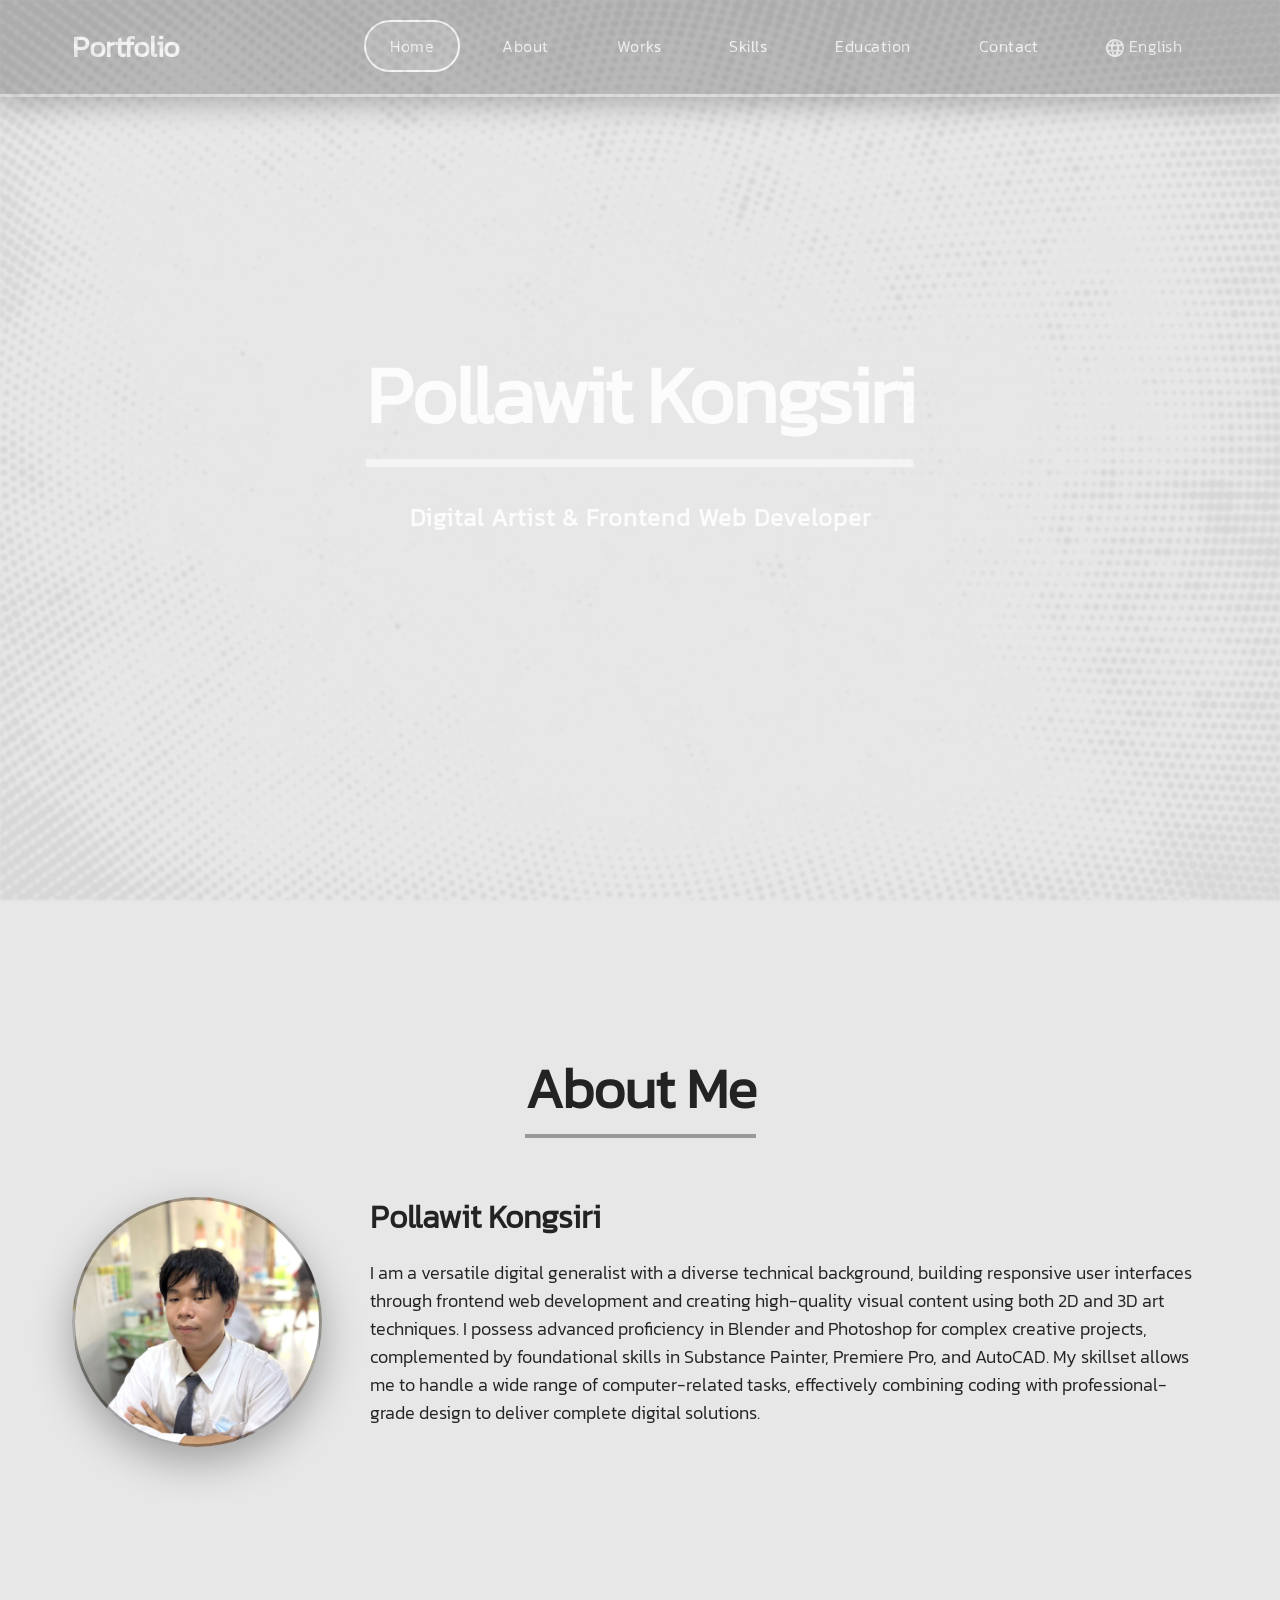
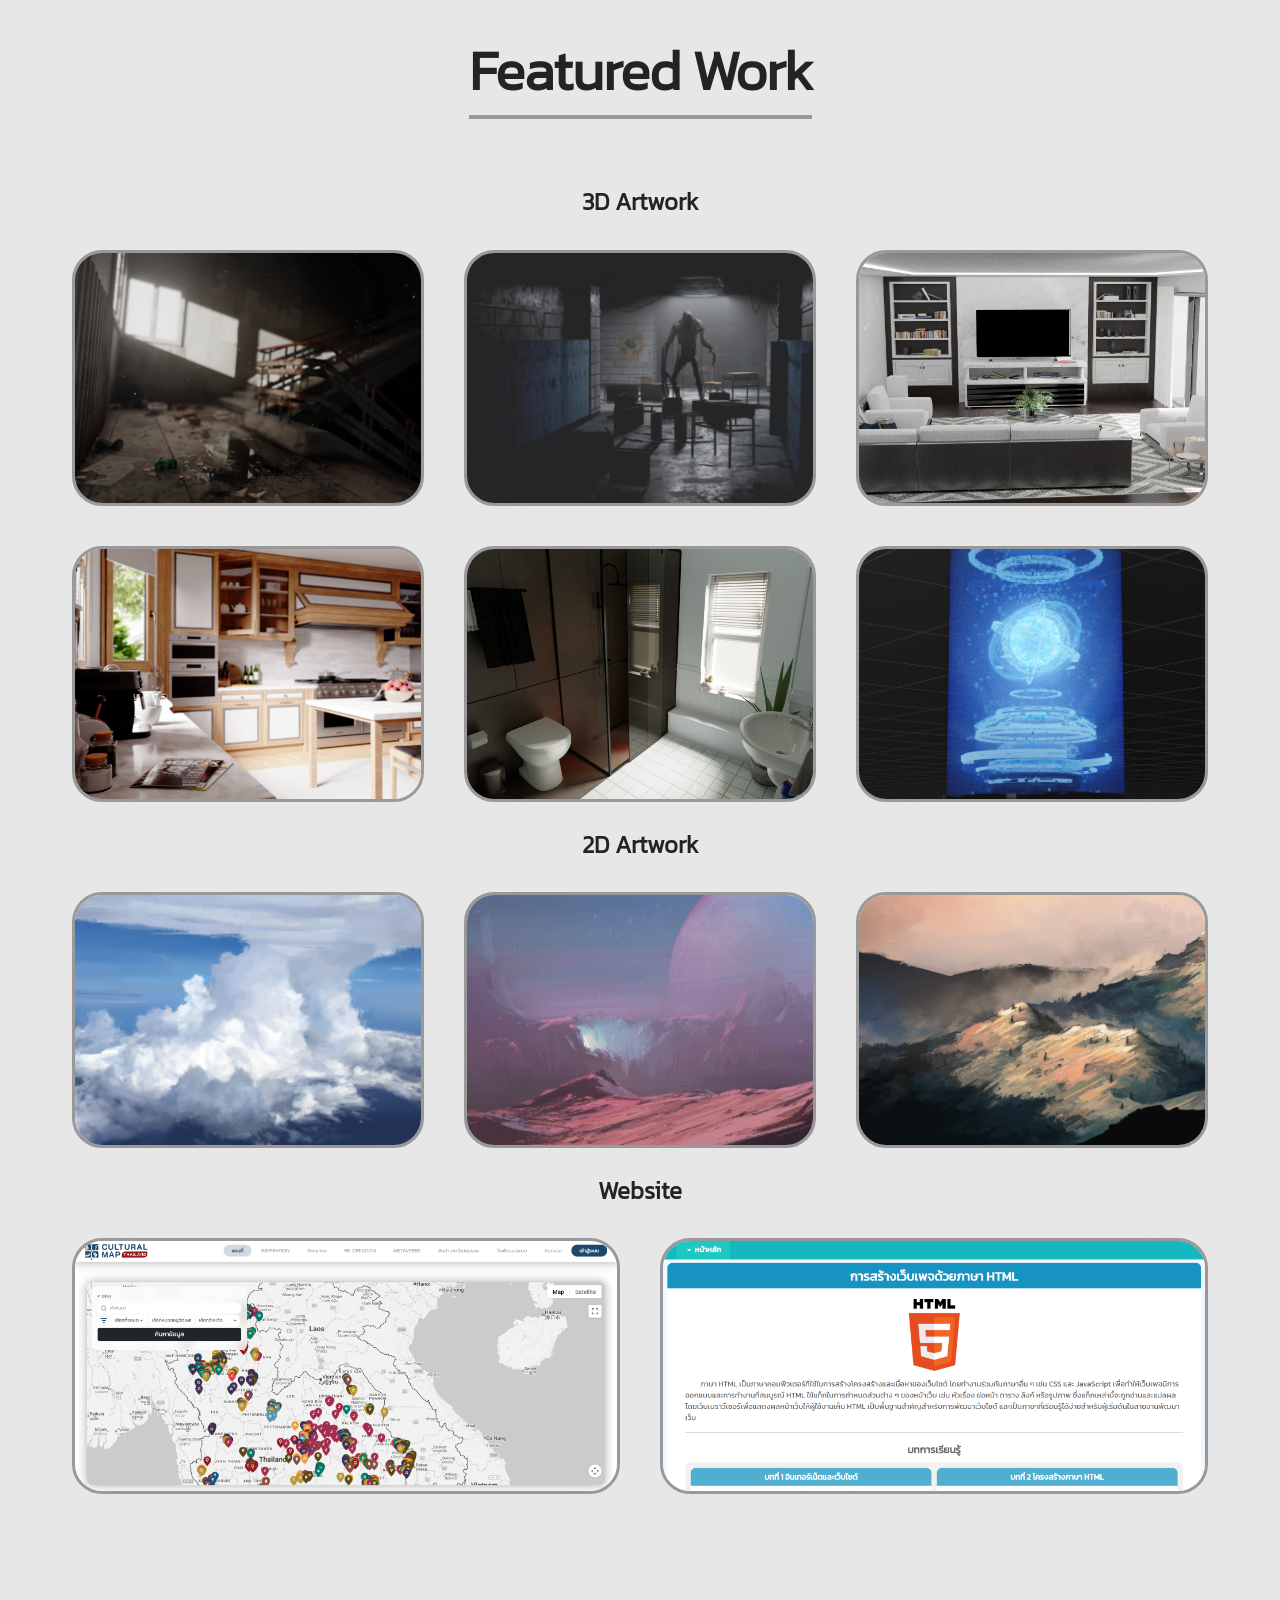
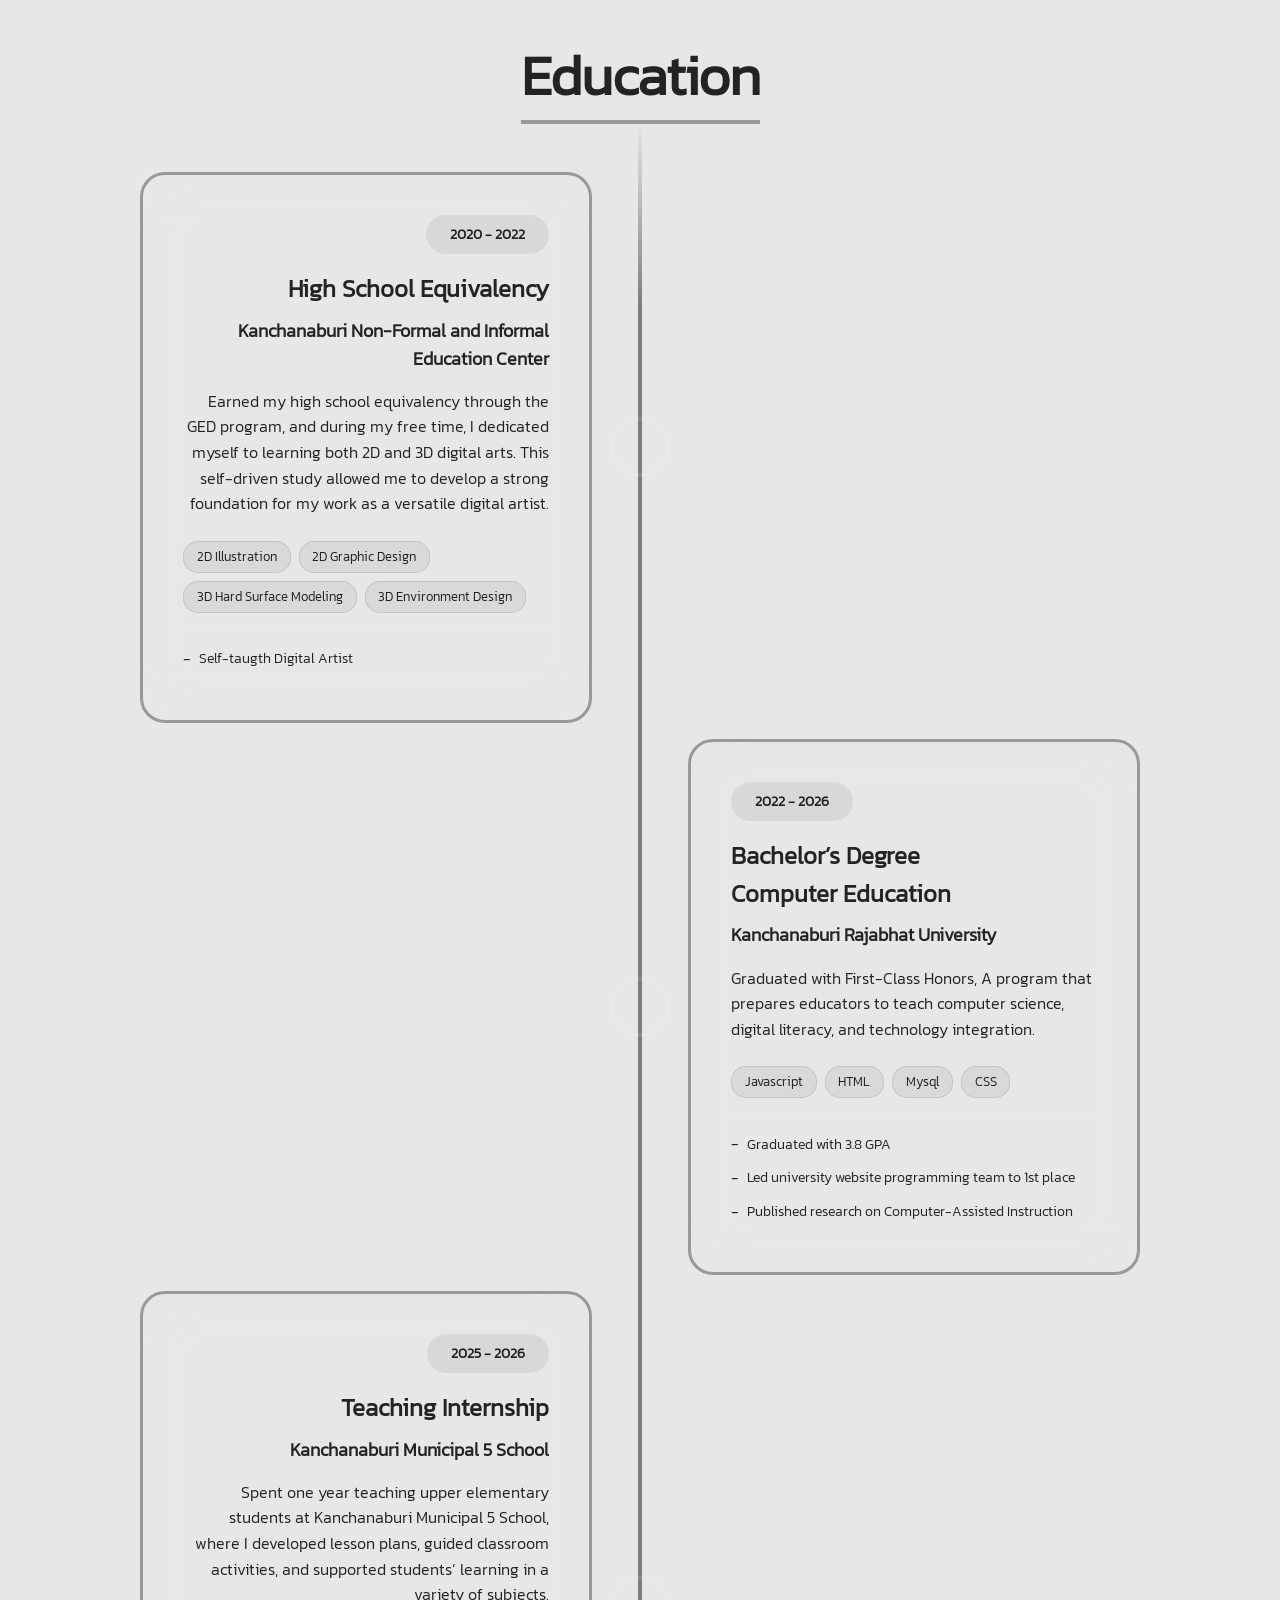
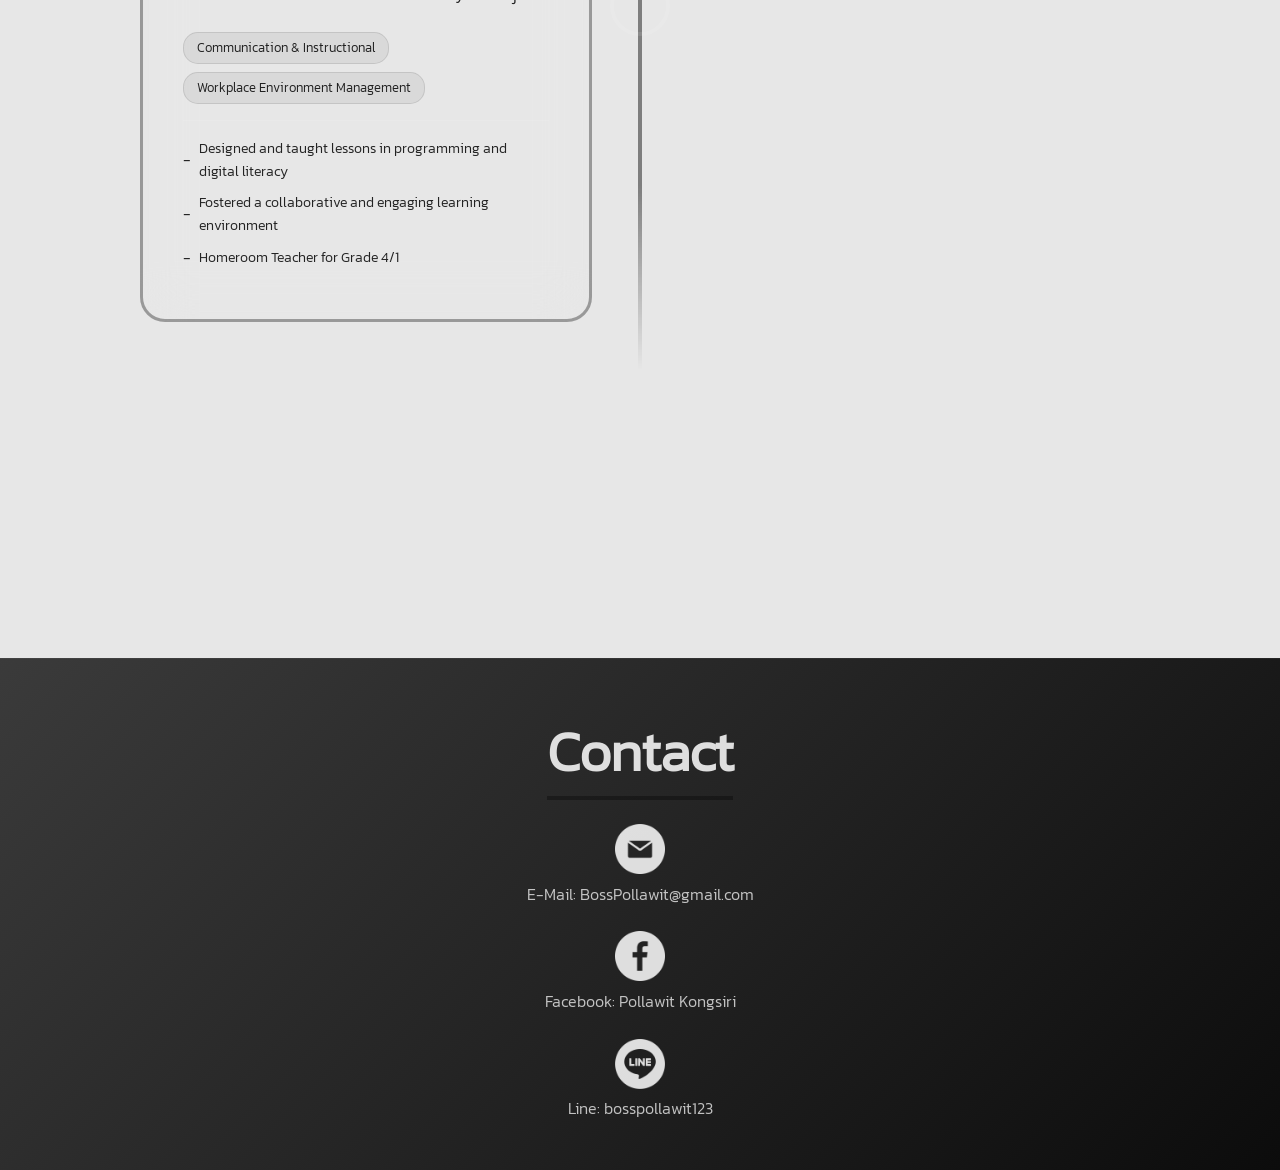
==== index.html @ 576a7dfc "Add files via upload" ====
<!DOCTYPE html>
<html lang="en">

<head>
    <meta charset="UTF-8">
    <meta name="viewport" content="width=device-width, initial-scale=1.0">
    <title>Portfolio Pollawit</title>

    <link rel="stylesheet" href="wstyle.css">
    <link rel="stylesheet" href="slidestyle.css">
    <script>
        function load(a) {
            document.getElementById("popinfo").innerHTML = '<iframe class="objpop" frameBorder="0" src="'+ a +'.html" title="description"></iframe>';
        }

        window.onload = function () { load() }
    </script>
</head>

<body style="background-color: #e7e7e7;">

    <div class="overlay">
    </div>

    <div class="popbg pophide" id="popbg">
        <div class="popinfo" id="popinfo">
        </div>
    </div>

    <nav id="navbar">
        <div class="nav-container">
            <a href="#home" class="logo">
                <div class="logo-text">Portfolio</div>
            </a>
            <ul class="nav-links">
                <li><a href="#home">Home</a></li>
                <li><a href="#about">About</a></li>
                <li><a href="#portfolio">Works</a></li>
                <li><a href="#skills">Skills</a></li>
                <li><a href="#timeline">Education</a></li>
                <li><a href="#contact">Contact</a></li>
                <li><a href="th.html">
                        <img class="langb" src="pngegg.png" />
                        English
                    </a></li>
            </ul>
            <div class="mobile-menu-btn" id="mobileMenuBtn">
                <span></span>
                <span></span>
                <span></span>
            </div>
        </div>
        <div class="mobile-nav" id="mobileNav">
            <ul>
                <li><a href="#home">Home</a></li>
                <li><a href="#about">About</a></li>
                <li><a href="#portfolio">Works</a></li>
                <li><a href="#skills">Skills</a></li>
                <li><a href="#timeline">Education</a></li>
                <li><a href="#contact">Contact</a></li>
                <li><a href="th.html">
                        <img class="langb" src="pngegg.png" />
                        English
                    </a></li>
            </ul>
        </div>
    </nav>

    <section id="home" class="hero">
        <div class="hero-bg-animation">
            <div class="vidcontainer">
                <video autoplay muted loop preload="true" id="vid">
                    <source src="3.mp4" type="video/mp4">
                </video>
            </div>
        </div>
        <div class="hero-content">
            <h1>Pollawit Kongsiri</h1>
            <div class="subtitle">Digital Artist & Frontend Web Developer</div>
        </div>
    </section>

    <section id="about" class="fade-in">
        <div class="container">
            <div class="section-header">
                <h2 class="section-title">About Me</h2>
            </div>

            <div class="about-content" style="margin-top: -10px; ">
                <div class="about-intro">
                    <div class="about-image"></div>
                    <div class="about-text">
                        <h3>Pollawit Kongsiri</h3>
                        <p>I am a versatile digital generalist with a diverse technical background, building responsive
                            user interfaces through frontend web development and creating high-quality visual content
                            using both 2D and 3D art techniques. I possess advanced proficiency in Blender and Photoshop
                            for complex creative projects, complemented by foundational skills in Substance Painter,
                            Premiere Pro, and AutoCAD. My skillset allows me to handle a wide range of computer-related
                            tasks, effectively combining coding with professional-grade design to deliver complete
                            digital solutions.</p>
                    </div>
                </div>
            </div>
        </div>
    </section>

    <section id="portfolio" class="fade-in" style="margin-top: -50px;">
        <div class="container">
            <div class="section-header">
                <h2 class="section-title">Featured Work</h2>
            </div>

            <h2 class="h2artwork">3D Artwork</h2>
            <div class="portfolio-grid">

                <div class="portfolio-card">
                    <div class="portfolio-image threedtwo" onclick="load('3d2'),hidepopbg()"></div>
                </div>
                <div class="portfolio-card">
                    <div class="portfolio-image threedone" onclick=" load('3d1'),hidepopbg()"></div>
                </div>
                <div class="portfolio-card">
                    <div class="portfolio-image threedthree" onclick="load('3d3'),hidepopbg()"></div>
                </div>
                <div class="portfolio-card">
                    <div class="portfolio-image threedfour" onclick="load('3d4'),hidepopbg()"></div>
                </div>
                <div class="portfolio-card">
                    <div class="portfolio-image threedfive" onclick="load('3d5'),hidepopbg()"></div>
                </div>
                <div class="portfolio-card">
                    <div class="portfolio-image threedsix" onclick="load('3d6'),hidepopbg()"></div>
                </div>
            </div>

            <h2 class="h2artwork margintop">2D Artwork</h2>
            <div class="portfolio-grid">
                <div class="portfolio-card">
                    <div class="portfolio-image twodone" onclick="load('2d1'),hidepopbg()"></div>
                </div>
                <div class="portfolio-card">
                    <div class="portfolio-image twodtwo" onclick="load('2d2'),hidepopbg()"></div>
                </div>
                <div class="portfolio-card">
                    <div class="portfolio-image twodthree" onclick="load('2d3'),hidepopbg()"></div>
                </div>
            </div>

            <h2 class="h2artwork margintop">Website</h2>
            <div class="portfolio-grid">
                <div class="portfolio-card">
                    <div class="portfolio-image wone" onclick=" window.open('https://culturalmapthailand.info/map');">
                    </div>
                </div>
                <div class="portfolio-card">
                    <div class="portfolio-image wtwo"
                        onclick=" window.open('https://wonderingg655.github.io/WebTest/');"></div>
                </div>
            </div>

        </div>
    </section>

    <section id="skills" class="fade-in">
        <div class="container">
            <div class="section-header">
                <h2 class="section-title">Skills & Expertise</h2>
            </div>

            <div class="skills-container">
                <div class="skills-list">

                    <div class="skill-item">
                        <h4>3D Creation</h4>
                        <p style="font-weight: 700;">Blender & Substance Painter</p>
                        <p>I build high-fidelity 3D models and environments, using Substance Painter for realistic PBR
                            texturing and Blender for modeling and rendering.</p>
                        <p style="margin-top: 0.25rem;">Skill Level: Competent</p>
                        <div class="skill-progress">
                            <div class="skill-progress-bar" style="width: 75%"></div>
                        </div>
                    </div>

                    <div class="skill-item">
                        <h4>2D Visual</h4>
                        <p style="font-weight: 700;">Adobe Photoshop</p>
                        <p>I handle digital art, illustration, and graphic design, alongside photo retouching and asset
                            post-processing to ensure a polished final look.</p>
                        <p style="margin-top: 0.25rem;">Skill Level: Competent</p>
                        <div class="skill-progress">
                            <div class="skill-progress-bar" style="width: 80%"></div>
                        </div>
                    </div>

                    <div class="skill-item">
                        <h4>Video Production</h4>
                        <p style="font-weight: 700;">Adobe Premiere Pro</p>
                        <p>I edit and assemble video content, focusing on seamless transitions and clear visual
                            storytelling.</p>
                        <p style="margin-top: 0.25rem;">Skill Level: Basic</p>
                        <div class="skill-progress">
                            <div class="skill-progress-bar" style="width: 25%"></div>
                        </div>
                    </div>

                    <div class="skill-item">
                        <h4>Technical Drafting</h4>
                        <p style="font-weight: 700;">AutoCAD</p>
                        <p>I produce basic technical drawings and layouts for architectural or mechanical requirements.
                        </p>
                        <p style="margin-top: 0.25rem;">Skill Level: Basic</p>
                        <div class="skill-progress">
                            <div class="skill-progress-bar" style="width: 30%"></div>
                        </div>
                    </div>

                    <div class="skill-item">
                        <h4>Frontend Web Development</h4>
                        <p style="font-weight: 700;">HTML, CSS, JavaScript, PHP, React & React Native</p>
                        <p>I build responsive, interactive web interfaces using HTML, CSS, and JavaScript, leveraging
                            React for modern component-based architecture and PHP for essential server-side
                            functionality.
                        </p>
                        <p style="margin-top: 0.25rem;">Skill Level: Basic</p>
                        <div class="skill-progress">
                            <div class="skill-progress-bar" style="width: 25%"></div>
                        </div>
                    </div>
                </div>
            </div>
        </div>
    </section>

    <section id="timeline" class="fade-in">
        <div class="container">
            <div class="section-header">
                <h2 class="section-title">Education</h2>

                <div class="timeline-container">
                    <div class="timeline-line"></div>
                    <div class="timeline-progress"></div>


                    <div class="timeline-item">
                        <div class="timeline-node"></div>
                        <div class="timeline-content">
                            <div class="timeline-year">2020 - 2022</div>
                            <h3 class="timeline-title">High School Equivalency</h3>
                            <div class="timeline-company">Kanchanaburi Non-Formal and Informal Education Center</div>
                            <p class="timeline-description">
                                Earned my high school equivalency through the GED program, and during my free time, I
                                dedicated myself to learning both 2D and 3D digital arts. This self-driven study allowed
                                me to develop a strong foundation for my work as a versatile digital artist.
                            <div class="timeline-skills">
                                <span class="timeline-skill">2D Illustration</span>
                                <span class="timeline-skill">2D Graphic Design</span>
                                <span class="timeline-skill">3D Hard Surface Modeling</span>
                                <span class="timeline-skill">3D Environment Design</span>
                            </div>
                            <div class="timeline-achievements">
                                <div class="timeline-achievement">Self-taugth Digital Artist</div>
                            </div>
                        </div>
                    </div>

                    <div class="timeline-item">
                        <div class="timeline-node"></div>
                        <div class="timeline-content">
                            <div class="timeline-year">2022 - 2026</div>
                            <h3 class="timeline-title">Bachelor’s Degree <br> Computer Education</h3>
                            <div class="timeline-company">Kanchanaburi Rajabhat University</div>
                            <p class="timeline-description">
                                Graduated with First-Class Honors, A program that prepares educators to teach computer
                                science, digital literacy, and technology integration.
                            </p>
                            <div class="timeline-skills">
                                <span class="timeline-skill">Javascript</span>
                                <span class="timeline-skill">HTML</span>
                                <span class="timeline-skill">Mysql</span>
                                <span class="timeline-skill">CSS</span>
                            </div>
                            <div class="timeline-achievements">
                                <div class="timeline-achievement">Graduated with 3.8 GPA</div>
                                <div class="timeline-achievement">Led university website programming team to 1st place
                                </div>
                                <div class="timeline-achievement">Published research on Computer-Assisted Instruction
                                </div>
                            </div>
                        </div>
                    </div>

                    <div class="timeline-item">
                        <div class="timeline-node"></div>
                        <div class="timeline-content">
                            <div class="timeline-year">2025 - 2026</div>
                            <h3 class="timeline-title">Teaching Internship</h3>
                            <div class="timeline-company">Kanchanaburi Municipal 5 School</div>
                            <p class="timeline-description">
                                Spent one year teaching upper elementary students at Kanchanaburi Municipal 5 School,
                                where I developed lesson plans, guided classroom activities, and supported students’
                                learning in a variety of subjects.
                            </p>
                            <div class="timeline-skills">
                                <span class="timeline-skill">Communication & Instructional</span>
                                <span class="timeline-skill">Workplace Environment Management</span>
                            </div>
                            <div class="timeline-achievements">
                                <div class="timeline-achievement">Designed and taught lessons in programming and digital
                                    literacy</div>
                                <div class="timeline-achievement">Fostered a collaborative and engaging learning
                                    environment</div>
                                <div class="timeline-achievement">Homeroom Teacher for Grade 4/1</div>
                            </div>
                        </div>
                    </div>
                </div>
            </div>
    </section>

    <section id="contact">
        <div class="footer-bottom">
            <h2 class="section-title">Contact</h2>
            <div class="citem contactMail">
                <div><img src="conmail.png" alt="" height="50px" width="50px"></div>
                <div>E-Mail: BossPollawit@gmail.com</div>
            </div>
            <div class="citem contactFacebook">
                <div><img src="conface.png" alt="" height="50px" width="50px"></div>
                <div>Facebook: Pollawit Kongsiri</div>
            </div>
            <div class="citem contactLine">
                <div><img src="conline.png" alt="" height="50px" width="50px"></div>
                <div>Line: bosspollawit123</div>
            </div>
        </div>
    </section>

</body>

<script src="js.js"></script>
<script src="slider.js"></script>

</html>
---- wstyle.css ----
@charset "utf-8";

* {
  margin: 0;
  padding: 0;
  box-sizing: border-box;
}

:root {
    --white-text: rgba(255, 255, 255, 0.85);
    --black-text: rgba(0, 0, 0, 0.85);
}

@font-face {
    font-family: myFont;
    src: url(Kanit-Light.ttf);
}

body {
    font-family: 'myFont';
    background-attachment: fixed;
    overflow-x: hidden;
    min-height: 100vh;
    line-height: 1.6;
}

p a {
    color: #FFF;
}

/* Container */
.container {
    max-width: 1200px;
    margin: 0 auto;
    padding: 0 2rem;
}

/* Navigation */
nav {
    position: fixed;
    top: 0;
    width: 100%;
    z-index: 50;
    padding: 1rem 0;
    transition: all 0.3s ease;
    background: rgba(0, 0, 0, 0.2);
    backdrop-filter: blur(10px);
    -webkit-backdrop-filter: blur(10px);
    border-bottom: 3px solid rgba(255, 255, 255, 0.5);
    box-shadow: 0 4px 30px rgba(0, 0, 0, 0.3);
    color: var(--white-text);
}

nav.scrolled {
    border-bottom: 3px solid rgba(0, 0, 0, 0.5);
    color: var(--black-text);
    background: rgba(255, 255, 255, 0.8);
}

.nav-container {
    max-width: 1200px;
    margin: 0 auto;
    display: flex;
    justify-content: space-between;
    align-items: center;
    padding: 0.5rem 2rem;
    flex-wrap: nowrap;
    gap: 0.5rem;
}

.logo {
    display: flex;
    align-items: center;
    gap: 0.5rem;
    text-decoration: none;
    color: inherit;
}

.logo-icon {
    width: 40px;
    height: 40px;
    background: linear-gradient(135deg, var(--accent-blue), var(--accent-blue-dark));
    border-radius: 10px;
    display: flex;
    align-items: center;
    justify-content: center;
    box-shadow: 0 4px 12px var(--accent-glow);
    font-size: 1.2rem;
}

.logo-text {
    font-size: 1.8rem;
    font-weight: 700;

    letter-spacing: -0.5px;
}

.nav-links {
    display: flex;
    list-style: none;
    gap: 1rem;
}

.nav-links a {

    text-decoration: none;
    padding: 0.75rem 1.5rem;
    border-radius: 50px;
    transition: all 0.3s ease;
    font-weight: 500;
    letter-spacing: 0.5px;
    position: relative;
    border: 2px solid transparent;
    color: var(--white-text);
}

nav.scrolled .nav-links a {
    color: var(--black-text);
}

.nav-links a::after {
    content: '';
    position: absolute;
    bottom: -5px;
    left: 50%;
    width: 0;
    height: 2px;
    transition: all 0.3s ease;
    transform: translateX(-50%);
}

.nav-links a:hover {
    transform: translateY(-2px);
    background: rgba(204, 204, 204, 0.1);
}

nav.scrolled .nav-links a:hover {
    background: rgba(0, 0, 0, 0.1);
}

.nav-links a:hover::after {
    width: 60%;
}

.nav-links a.active {
    color: var(--accent-blue);
    background: rgba(240, 240, 240, 0.15);
    border-color: var(--accent-blue);
    box-shadow: 0 4px 15px var(--accent-glow);
}


@media (max-width: 1000px) {
    .nav-container {
        justify-content: center;
        flex-direction: column;
        gap: 1.5rem;
        padding: 1rem 0.5rem;
    }

    .logo {
        order: 1;
    }

    .nav-links {
        order: 2;
        gap: 0.5rem;
        flex-wrap: nowrap;
        justify-content: center;
    }

    .nav-links a {
        padding: 0.5rem 1.25rem;
    }

    .mobile-menu-btn {
        display: none !important;
    }

    .hero {
        padding-top: 240px;
    }
}

@media (max-width: 880px) {


    .hero {
        padding-top: 160px;
    }
}


/* Mobile menu */
.mobile-menu-btn {
    display: none;
    flex-direction: column;
    cursor: pointer;
    gap: 4px;
    padding: 0.5rem;
}

.mobile-menu-btn.active{
    background-color: transparent;
}

.mobile-menu-btn span {
    width: 25px;
    height: 3px;
    background: var(--white-text);
    border-radius: 2px;
    transition: all 0.3s ease;
}

nav.scrolled .mobile-menu-btn span {
    background: var(--black-text);
}

.mobile-menu-btn.active span:nth-child(1) {
    transform: rotate(45deg) translate(6px, 6px);
}

.mobile-menu-btn.active span:nth-child(2) {
    opacity: 0;
}

.mobile-menu-btn.active span:nth-child(3) {
    transform: rotate(-45deg) translate(6px, -6px);
}

.mobile-nav {
    position: fixed;
    top: 80px;
    left: 0;
    width: 100%;
    backdrop-filter: blur(30px);
    -webkit-backdrop-filter: blur(30px);
    background: rgba(0, 0, 0, 0.2);
    transform: translateY(-100%);
    transition: 0.3s ease;
    border-bottom: 1px solid rgba(255, 255, 255, 0.1);
    opacity: 0;
    pointer-events: none;
}

nav.scrolled .mobile-nav {
    background-color: rgba(255, 255, 255, 0.73);
}

.mobile-nav.active {
    transform: translateY(0);
    background: rgba(0, 0, 0, 0.2);
    opacity: 1;
    pointer-events: auto;
}

.mobile-nav ul {
    list-style: none;
    padding: 2rem;
    display: flex;
    flex-direction: column;
    gap: 0.7rem;
}

.mobile-nav a {
    color: var(--white-text);
    text-decoration: none;
    padding: 1rem;
    border-radius: 15px;
    transition: all 0.3s ease;
    text-align: center;
    font-weight: 500;
    display: block;
    position: relative;
    border: 2px solid transparent;
}

nav.scrolled .mobile-nav a {
    color: var(--black-text);
}

.mobile-nav a:hover {
    background: rgba(255, 255, 255, 0.1);
}

nav.scrolled .mobile-nav a:hover {
    background: rgba(0, 0, 0, 0.1);
}

.mobile-nav a.active {
    background: rgba(255, 255, 255, 0.15);
    border-color: var(--white-text);
}

nav.scrolled .mobile-nav a.active {
    background: rgba(0, 0, 0, 0.15);
    border-color: var(--black-text);
}

/* Section styling */
section {
    padding: 5rem 0;
    position: relative;
}

#contact {
    padding-bottom: 0;
}

.section-header {
    text-align: center;
    margin-top: 4rem;
    margin-bottom: 4rem;
    color: var(--black-text);
}

.section-title {
    font-size: clamp(2rem, 5vw, 3.5rem);
    font-weight: 700;
    margin-bottom: 1rem;
    border-bottom: 4px solid rgba(0, 0, 0, 0.336);
    letter-spacing: -1px;
    width: fit-content;
    margin: auto;
}

.section-subtitle {
    font-size: 1.2rem;

    max-width: 600px;
    margin: 0 auto;
}

/* Hero section */
.hero {
    min-height: 100vh;
    display: flex;
    align-items: center;
    justify-content: center;
    padding: 100px auto;
    position: relative;
    overflow: hidden;
}

/* Animated background elements */
.hero-bg-animation {
    position: absolute;
    top: 0;
    left: 0;
    right: 0;
    bottom: 0;
    overflow: hidden;
    z-index: 1;
}

.hero::before {
    content: '';
    position: absolute;
    top: 0;
    left: 0;
    right: 0;
    bottom: 0;
    background: radial-gradient(circle at 25% 25%, var(--accent-glow) 0%, transparent 50%);
    animation: hero-glow 8s ease-in-out infinite;
    z-index: 1;
}

@keyframes hero-glow {

    0%,
    100% {
        transform: scale(1) rotate(0deg);
        opacity: 0.7;
    }

    50% {
        transform: scale(1.1) rotate(2deg);
        opacity: 1;
    }
}

.hero-content {
    position: relative;
    z-index: 2;
    display: flex;
    flex-direction: column;
    align-items: center;
    text-align: center;
    max-width: 1000px;
    margin: 0 auto;
    color: var(--white-text);
}

.hero-image {
    width: 250px;
    height: 250px;
    border-radius: 50%;
    background-image: url('images/126179784_p0_master1200.jpg');
    background-size: cover;
    background-position: center;
    box-shadow: 0 15px 40px rgba(0, 0, 0, 0.3);
    position: relative;
    overflow: hidden;
    flex-shrink: 0;
    animation: slideInUp 1s ease-out;
    border: 3px solid rgba(0, 0, 0, 0.336);
}

.hero h1 {
    font-size: clamp(2.5rem, 8vw, 5rem);
    font-weight: 800;
    margin-bottom: 2rem;
    letter-spacing: -2px;
    animation: slideInUp 1s ease-out;
    border-bottom: 8px solid rgba(255, 255, 255, 0.552);
}


.hero .subtitle {
    font-size: 1.5rem;
    margin-bottom: 2rem;
    font-weight: 700;
    letter-spacing: 1px;
    animation: slideInUp 1s ease-out 0.3s both;
}

.about-content {
    display: flex;
    flex-direction: column;
    gap: 3rem;
    margin-top: 3rem;
}

.about-intro {
    display: flex;
    align-items: center;
    gap: 3rem;
    flex-wrap: wrap;
    justify-content: center;
}

.about-text {
    flex: 1;
    min-width: 300px;
    color: var(--black-text);
    text-decoration: none;
}

.about-text h3 {
    font-size: 2rem;
    margin-bottom: 1rem;
}

.about-text p {
    font-size: 1.1rem;
    margin-bottom: 1.5rem;
}


.about-image {
    width: 250px;
    height: 250px;
    border-radius: 50%;
    background-image: url('p1.jpg');
    background-size: cover;
    background-position: center;
    box-shadow: 0 15px 40px rgba(0, 0, 0, 0.3);
    position: relative;
    overflow: hidden;
    flex-shrink: 0;
    border: 3px solid rgba(0, 0, 0, 0.336);
}

@keyframes slideInUp {
    from {
        opacity: 0;
        transform: translateY(50px);
    }

    to {
        opacity: 1;
        transform: translateY(0);
    }
}

/* Stats */
.stats-section {
    display: flex;
    justify-content: center;
    gap: 2rem;
    margin-top: 4rem;
    flex-wrap: wrap;
}

.stat-card {
    background: var(--glass-bg);
    backdrop-filter: blur(20px);
    -webkit-backdrop-filter: blur(20px);
    border: 1px solid var(--glass-border);
    border-radius: 20px;
    padding: 2rem;
    text-align: center;
    min-width: 150px;
    box-shadow: 0 10px 30px rgba(0, 0, 0, 0.2);
    transition: all 0.3s ease;
}

.stat-card:hover {
    transform: translateY(-5px);
    box-shadow: 0 15px 40px rgba(0, 0, 0, 0.3);
}

.stat-number {
    font-size: 2.5rem;
    font-weight: 700;

    display: block;
}

.stat-label {
    font-size: 1rem;

    margin-top: 0.5rem;
}

/* Skills section */
.skills-container {
    position: relative;
    margin-top: 3rem;
}

.skills-wrapper {
    display: grid;
    grid-template-columns: 1fr 1fr;
    gap: 4rem;
    align-items: center;
}

.skills-visual {
    position: relative;
    height: 500px;
    display: flex;
    align-items: center;
    justify-content: center;
}

.skills-circle {
    position: relative;
    width: 400px;
    height: 400px;
    animation: rotate-slow 30s linear infinite;
}

@keyframes rotate-slow {
    from {
        transform: rotate(0deg);
    }

    to {
        transform: rotate(360deg);
    }
}

.skill-node {
    position: absolute;
    width: 124px;
    height: 124px;
    background: var(--glass-bg);
    backdrop-filter: blur(20px);
    -webkit-backdrop-filter: blur(20px);
    border: 2px solid var(--glass-border);
    border-radius: 50%;
    display: flex;
    flex-direction: column;
    align-items: center;
    justify-content: center;
    transition: all 0.3s ease;
    cursor: pointer;
    animation: counter-rotate 30s linear infinite;
}

@keyframes counter-rotate {
    from {
        transform: rotate(0deg);
    }

    to {
        transform: rotate(-360deg);
    }
}

.skill-node:hover {
    transform: scale(1.2) rotate(0deg);
    background: rgba(159, 159, 159, 0.2);
    border-color: var(--accent-blue);
    box-shadow: 0 0 30px var(--accent-glow);
    animation-play-state: paused;
}

.skill-node .skill-icon {
    font-size: 2rem;
    margin-bottom: 0.5rem;
}

.skill-node .skill-name {
    font-size: 0.8rem;
    font-weight: 600;
    text-align: center;

}

/* Position skill nodes in a circle with counter-rotation */
.skill-node:nth-child(1) {
    top: 0;
    left: 50%;
    transform: translateX(-50%) translateY(-50%);
    animation: counter-rotate-1 30s linear infinite;
}

.skill-node:nth-child(2) {
    top: 25%;
    right: 0;
    transform: translateX(50%) translateY(-50%);
    animation: counter-rotate-2 30s linear infinite;
}

.skill-node:nth-child(3) {
    top: 75%;
    right: 0;
    transform: translateX(50%) translateY(-50%);
    animation: counter-rotate-3 30s linear infinite;
}

.skill-node:nth-child(4) {
    bottom: 0;
    left: 50%;
    transform: translateX(-50%) translateY(50%);
    animation: counter-rotate-4 30s linear infinite;
}

.skill-node:nth-child(5) {
    top: 75%;
    left: 0;
    transform: translateX(-50%) translateY(-50%);
    animation: counter-rotate-5 30s linear infinite;
}

.skill-node:nth-child(6) {
    top: 25%;
    left: 0;
    transform: translateX(-50%) translateY(-50%);
    animation: counter-rotate-6 30s linear infinite;
}

/* Individual counter-rotation animations to maintain position */
@keyframes counter-rotate-1 {
    from {
        transform: translateX(-50%) translateY(-50%) rotate(0deg);
    }

    to {
        transform: translateX(-50%) translateY(-50%) rotate(-360deg);
    }
}

@keyframes counter-rotate-2 {
    from {
        transform: translateX(50%) translateY(-50%) rotate(0deg);
    }

    to {
        transform: translateX(50%) translateY(-50%) rotate(-360deg);
    }
}

@keyframes counter-rotate-3 {
    from {
        transform: translateX(50%) translateY(-50%) rotate(0deg);
    }

    to {
        transform: translateX(50%) translateY(-50%) rotate(-360deg);
    }
}

@keyframes counter-rotate-4 {
    from {
        transform: translateX(-50%) translateY(50%) rotate(0deg);
    }

    to {
        transform: translateX(-50%) translateY(50%) rotate(-360deg);
    }
}

@keyframes counter-rotate-5 {
    from {
        transform: translateX(-50%) translateY(-50%) rotate(0deg);
    }

    to {
        transform: translateX(-50%) translateY(-50%) rotate(-360deg);
    }
}

@keyframes counter-rotate-6 {
    from {
        transform: translateX(-50%) translateY(-50%) rotate(0deg);
    }

    to {
        transform: translateX(-50%) translateY(-50%) rotate(-360deg);
    }
}

.skills-center {
    position: absolute;
    top: 50%;
    left: 50%;
    transform: translate(-50%, -50%);
    width: 150px;
    height: 150px;
    background: linear-gradient(135deg, var(--accent-blue), var(--accent-blue-dark));
    border-radius: 50%;
    display: flex;
    align-items: center;
    justify-content: center;
    font-size: 3rem;
    color: white;
    box-shadow: 0 0 50px var(--accent-glow);
    z-index: 10;
}

.skills-list {
    display: flex;
    flex-direction: column;
    gap: 2rem;
}

.skill-item {
    background: var(--glass-bg);
    backdrop-filter: blur(20px);
    -webkit-backdrop-filter: blur(20px);
    border: 1px solid var(--glass-border);
    border-radius: 20px;
    padding: 1.5rem;
    transition: all 0.3s ease;
    border-left: 4px solid var(--accent-blue);
    color: var(--black-text);
    border: 3px solid rgba(0, 0, 0, 0.336);
}

.skill-item:hover {
    transform: translateX(10px);
    box-shadow: 0 10px 30px rgba(0, 0, 0, 0.2);
    background: rgba(113, 113, 113, 0.1);
}

.skill-item h4 {
    font-size: 1.2rem;
    margin-bottom: 0.25rem;
}

.skill-item p {
    font-size: 0.95rem;
}

.skill-progress {
    margin-top: 0.5rem;
    height: 6px;
    background: rgba(0, 0, 0, 0.158);
    border-radius: 3px;
    overflow: hidden;
    margin-bottom: 1rem;
}

.skill-progress-bar {
    height: 100%;
    background: linear-gradient(135deg, var(--black-text), rgba(0, 0, 0, 0.47));
    border-radius: 3px;
    transition: width 1s ease;
}

/* Timeline section */
.timeline-container {
    position: relative;
    max-width: 1000px;
    margin: 0 auto;
    padding: 2rem 0;
}

.timeline-line {
    position: absolute;
    left: 50%;
    top: 0;
    bottom: 0;
    width: 4px;
    background: linear-gradient(to bottom,
            transparent 0%,
            rgba(0, 0, 0, 0.455) 10%,
            rgba(0, 0, 0, 0.455) 90%,
            transparent 100%);
    transform: translateX(-50%);
    z-index: -1;
}

.timeline-progress {
    position: absolute;
    left: 50%;
    top: 0;
    width: 4px;
    background: linear-gradient(to bottom, var(--accent-blue-dark), var(--accent-blue));
    transform: translateX(-50%);
    transition: height 0.3s ease;
    z-index: 0;
    box-shadow: 0 0 20px var(--accent-glow);
}

.timeline-item {
    position: relative;
    margin: 1rem 0;
    transition: all 0.8s ease;
}


.timeline-item:nth-child(odd) {
    text-align: right;
    padding-right: calc(50% + 3rem);
}

.timeline-item:nth-child(even) {
    text-align: left;
    padding-left: calc(50% + 3rem);
}

.timeline-node {
    position: absolute;
    left: 50%;
    top: 50%;
    width: 60px;
    height: 60px;
    background: linear-gradient(135deg, var(--accent-blue), var(--accent-blue-dark));
    border: 4px solid rgba(255, 255, 255, 0.1);
    border-radius: 50%;
    transform: translate(-50%, -50%);
    display: flex;
    align-items: center;
    justify-content: center;
    font-size: 1.5rem;
    color: white;
    z-index: 3;
    cursor: pointer;
    transition: all 0.3s ease;
    box-shadow: 0 0 20px var(--accent-glow);
}

.timeline-node:hover {
    transform: translate(-50%, -50%) scale(1.2);
    box-shadow: 0 0 40px var(--accent-glow);
}

.timeline-node.active {
    transform: translate(-50%, -50%) scale(1.3);
    animation: pulse-node 2s infinite;
}

@keyframes pulse-node {

    0%,
    100% {
        box-shadow: 0 0 20px var(--accent-glow);
    }

    50% {
        box-shadow: 0 0 40px var(--accent-glow), 0 0 60px var(--accent-glow);
    }
}

.timeline-content {
    background: var(--glass-bg);
    backdrop-filter: blur(25px);
    -webkit-backdrop-filter: blur(25px);
    border: 1px solid var(--glass-border);
    border-radius: 25px;
    padding: 2.5rem;
    position: relative;
    overflow: hidden;
    transition: all 0.3s ease;
    cursor: pointer;
    border: 3px solid rgba(0, 0, 0, 0.336);
}

.timeline-content:hover {
    transform: translateY(-5px);
    box-shadow: 0 20px 60px rgba(0, 0, 0, 0.3);
    background: rgba(185, 185, 185, 0.1);
}

.timeline-content::before {
    content: '';
    position: absolute;
    top: 50%;
    width: 20px;
    height: 20px;
    background: var(--glass-bg);
    border: 1px solid var(--glass-border);
    transform: rotate(45deg) translateY(-50%);
    z-index: -1;
}

.timeline-item:nth-child(odd) .timeline-content::before {
    right: -3px;
}

.timeline-item:nth-child(even) .timeline-content::before {
    left: -18px;
}

.timeline-year {
    background-color: rgba(138, 138, 138, 0.155);
    display: inline-block;
    padding: 0.5rem 1.5rem;
    border-radius: 25px;
    font-size: 0.9rem;
    font-weight: 600;
    margin-bottom: 1rem;
    box-shadow: 0 4px 15px var(--accent-glow);
}

.timeline-title {
    font-size: 1.5rem;
    font-weight: 700;

    margin-bottom: 0.5rem;
}

.timeline-company {
    font-size: 1.1rem;
    color: var(--accent-blue);
    font-weight: 600;
    margin-bottom: 1rem;
}

.timeline-description {

    line-height: 1.6;
    margin-bottom: 1.5rem;
}

.timeline-skills {
    display: flex;
    flex-wrap: wrap;
    gap: 0.5rem;
}

.timeline-skill {
    padding: 0.3rem 0.8rem;
    background: rgba(165, 165, 165, 0.2);
    border: 1px solid rgba(145, 145, 145, 0.3);
    border-radius: 15px;
    font-size: 0.8rem;
    color: var(--accent-blue);
    transition: all 0.3s ease;
}

.timeline-skill:hover {
    background: rgba(184, 184, 184, 0.3);
    transform: translateY(-2px);
}

.timeline-achievements {
    margin-top: 1rem;
    padding-top: 1rem;
    border-top: 1px solid rgba(255, 255, 255, 0.1);
}

.timeline-achievement {
    display: flex;
    align-items: center;
    gap: 0.5rem;
    margin-bottom: 0.5rem;

    font-size: 0.9rem;
    text-align: left;
}

.timeline-achievement::before {
    content: '-';
    font-size: 1rem;
}

/* Timeline controls */
.timeline-controls {
    display: flex;
    justify-content: center;
    gap: 1rem;
    margin-top: 3rem;
    flex-wrap: wrap;
}

.timeline-filter {
    padding: 0.8rem 1.5rem;
    background: var(--glass-bg);
    backdrop-filter: blur(20px);
    -webkit-backdrop-filter: blur(20px);
    border: 1px solid var(--glass-border);
    border-radius: 25px;

    text-decoration: none;
    transition: all 0.3s ease;
    font-weight: 500;
    cursor: pointer;
}

.timeline-filter:hover,
.timeline-filter.active {
    background: rgba(118, 169, 250, 0.2);
    border-color: var(--accent-blue);
    color: var(--accent-blue);
    transform: translateY(-2px);
}

/* Mobile timeline adjustments */
@media (max-width: 768px) {

    .nav-container {
        padding: 0rem 2rem;
    }

    .timeline-line,
    .timeline-progress {
        left: 2rem;
    }

    .timeline-item {
        padding-left: 5rem !important;
        padding-right: 1rem !important;
        text-align: left !important;
    }

    .timeline-node {
        left: 2rem !important;
        width: 50px;
        height: 50px;
        font-size: 1.2rem;
    }

    .timeline-content::before {
        left: -18px !important;
        right: auto !important;
    }

    .timeline-controls {
        flex-direction: column;
        align-items: center;
    }

    .timeline-filter {
        width: 100%;
        max-width: 300px;
        text-align: center;
    }

    .timeline-container {
        padding: 2rem 0;
        min-height: 200px;
    }

    .timeline-item {
        margin: 2rem 0;
        opacity: 1 !important;
        transform: translateY(0) !important;
    }
}

.portfolio-grid {
    display: grid;
    grid-template-columns: repeat(auto-fit, minmax(350px, 1fr));
    gap: 2.5rem;
    margin-top: 3rem;
}

.portfolio-card {
    background: var(--glass-bg);
    backdrop-filter: blur(25px);
    -webkit-backdrop-filter: blur(25px);
    border: 1px solid var(--glass-border);
    border-radius: 30px;
    overflow: hidden;
    transition: all 0.4s ease;
    position: relative;
    border: 3px solid rgba(0, 0, 0, 0.336);
}

.portfolio-card:hover {
    box-shadow: 0 30px 80px rgba(0, 0, 0, 0.4);
}

.portfolio-image {
    height: 250px;
    position: relative;
    overflow: hidden;
    background-size: cover;
    background-position: center;
    background-repeat: no-repeat;
}

.portfolio-image::after {
    content: '';
    position: absolute;
    top: 0;
    left: 0;
    width: 100%;
    height: 100%;
    background: linear-gradient(to bottom, rgba(0, 0, 0, 0) 0%, rgba(0, 0, 0, 0.7) 100%);
    opacity: 0;
    transition: opacity 0.3s ease;
}

.portfolio-card:hover .portfolio-image::after {
    opacity: 1;
}

.portfolio-image::before {
    content: '';
    position: absolute;
    top: 0;
    left: -100%;
    width: 100%;
    height: 100%;
    background: linear-gradient(45deg,
            transparent 30%,
            rgba(255, 255, 255, 0.3) 50%,
            transparent 70%);
    transition: left 0.6s ease;
    z-index: 1;
}

.portfolio-card:hover .portfolio-image::before {
    left: 100%;
}

/* Specific portfolio images */
.portfolio-image.threedone {
    background-image: url('3d1_1.png');
}

.portfolio-image.threedtwo {
    background-image: url('3d2_1.png');
}

.portfolio-image.threedthree {
    background-image: url('3d3_1.jpg');
}

.portfolio-image.threedfour {
    background-image: url('3d4_1.jpg');
}

.portfolio-image.threedfive {
    background-image: url('3d5_1.png');
}

.portfolio-image.threedsix {
    background-image: url('3d6_1.png');
}

.portfolio-image.twodone {
    background-image: url('2d1.png');
}

.portfolio-image.twodtwo {
    background-image: url('2d2.png');
}

.portfolio-image.twodthree {
    background-image: url('2d3.png');
}

.portfolio-image.wone {
    background-image: url('w1.png');
}

.portfolio-image.wtwo {
    background-image: url('w2.png');
}



.portfolio-content {
    padding: 2rem;
}

.portfolio-title {
    font-size: 1.5rem;
    font-weight: 600;
    margin-bottom: 1rem;

}

.portfolio-description {

    margin-bottom: 1.5rem;
}

.portfolio-tags {
    display: flex;
    flex-wrap: wrap;
    gap: 0.5rem;
}

.tag {
    padding: 0.3rem 0.8rem;
    background: rgba(118, 169, 250, 0.2);
    border: 1px solid rgba(118, 169, 250, 0.3);
    border-radius: 15px;
    font-size: 0.8rem;
    color: var(--accent-blue);
}

.footer-bottom {
    background: linear-gradient(135deg,
            rgba(49, 49, 49, 0.95) 0%,
            rgba(0, 0, 0, 0.95) 100%);
    border-top: 1px solid rgba(255, 255, 255, 0.1);
    margin-top: 4rem;
    width: 100%;
    color: var(--white-text);
    overflow: hidden;
    padding: 3rem 5rem;
    display: flex;
    flex-direction: column;
    justify-content: space-between;
    align-items: center;
    flex-wrap: wrap;
    gap: 1.5rem;
}

.citem {
    display: flex;
    opacity: 85%;
    flex-direction: column;
    justify-content: center;
    align-items: center;
}


.portfolio-card:hover {
    cursor: pointer;
}

/* Responsive design */
@media (max-width: 1024px) {
    .contact-content {
        grid-template-columns: 1fr;
        gap: 2rem;
    }

    .footer-bottom {
        flex-direction: column;
        gap: 1.5rem;
        text-align: center;
    }

    .footer-credits {
        justify-content: center;
    }

    .about-intro {
        flex-direction: column;
        text-align: center;
    }
}

@media (max-width: 768px) {
    .nav-container {
        flex-direction: row;
        justify-content: space-between;
    }

    .logo {
        order: 1;
    }

    .mobile-menu-btn {
        order: 2;
    }

    .nav-links {
        display: none;
    }

    .mobile-menu-btn {
        display: flex !important;
    }

    .hero {
        padding-top: 200px;
    }

    .hero {
        padding-top: 150px;
    }

    .hero h1 {
        font-size: clamp(2rem, 7vw, 3.5rem);
    }

    .hero .subtitle {
        font-size: 1.2rem;
    }

    .about-cards {
        grid-template-columns: 1fr;
    }

    .skills-wrapper {
        grid-template-columns: 1fr;
        gap: 3rem;
    }

    .skills-visual {
        height: 400px;
        margin: 0 auto;
    }

    .skills-circle {
        width: 300px;
        height: 300px;
    }

    .skill-node {
        width: 104px;
        height: 104px;
    }

    .skill-node .skill-icon {
        font-size: 1.5rem;
    }

    .skill-node .skill-name {
        font-size: 0.7rem;
    }

    .skills-center {
        width: 120px;
        height: 120px;
        font-size: 2.5rem;
    }

    .portfolio-grid {
        grid-template-columns: 1fr;
    }

    .contact-info,
    .contact-form-container {
        padding: 2rem;
    }

    .footer-bottom {
        flex-direction: column;
        text-align: center;
        gap: 3rem;
    }

    .footer-credits {
        flex-direction: column;
        align-items: center;
    }

    .footer-divider {
        display: none;
    }
}

@media (max-width: 480px) {
    .container {
        padding: 0 1rem;
    }

    .nav-container {
        padding: 0 1rem;
    }

    .hero h1 {
        font-size: 2rem;
    }

    .section-title {
        font-size: 1.8rem;
    }

    .portfolio-grid {
        grid-template-columns: 1fr;
        gap: 1.5rem;
    }

    .portfolio-card {
        border-radius: 20px;
    }

    .contact-info,
    .contact-form-container {
        padding: 1.5rem;
        border-radius: 20px;
    }

    .about-image {
        width: 200px;
        height: 200px;
    }
}

/* Scroll animations */
.fade-in {
    opacity: 0;
    transform: translateY(50px);
    transition: all 0.8s ease;
}

.fade-in.visible {
    opacity: 1;
    transform: translateY(0);
}

/* Accessibility improvements */
@media (prefers-reduced-motion: reduce) {

    *,
    *::before,
    *::after {
        animation-duration: 0.01ms !important;
        animation-iteration-count: 1 !important;
        transition-duration: 0.01ms !important;
    }
}

/* Focus states for accessibility */
.nav-links a:focus,
.form-input:focus,
.form-textarea:focus,
.submit-btn:focus {
    outline: 2px solid var(--accent-blue);
    outline-offset: 2px;
}

.circle {
    padding: 10px;
    border-radius: 50%;
    background-color: #444444;
}

#vid {
  height: auto;
  position: relative;
  width: 100%;
}

.vidcontainer {
  position: relative;
  display: flex;
  align-items: center;
  justify-items: center;
  overflow: hidden;
  height: 100vh;
  width: 100%;
}


.h2artwork {
  text-align: center;
  color: var(--black-text);
  margin-bottom: -20px;
}


.popbg {
  position: fixed;
  top: 50%;
  left: 50%;
  transform: translate(-50%, -50%);
  height: 100vh;
  width: 100%;
  z-index: 100;
  backdrop-filter: blur(10px);
  -webkit-backdrop-filter: blur(10px);
  padding: 4rem 3.5rem;
  cursor: pointer;
  opacity: 100%;
  visibility: visible;
  transition: all 1s ease;
  background-color: rgba(0, 0, 0, 0.063);
}

.popinfo {
  background-color: rgba(237, 237, 237, 0.855);
  backdrop-filter: blur(10px);
  -webkit-backdrop-filter: blur(10px);
  border-radius: 2rem;
  height: 100%;
  width: 100%;
  padding: 2rem;
}

.pophide {
  opacity: 0%;
  visibility: hidden;
  /* transform: translate(-50%,-200%); */
}

.objpop {
  width: 100%;
  height: 100%;
}

::-webkit-scrollbar {
  width: 5px;
  background-color: #ffffff;
}

::-webkit-scrollbar-track {
  border-radius: 10px;
  background-color: #ffffff;
}

::-webkit-scrollbar-thumb {
  border-radius: 10px;
  background-color: #4949494b;
}


@media (max-width: 1270px) {
  #vid {
    height: 100%;
    width: auto;
    position: absolute;
    left: 50%;
    top: 50%;
    transform: translate(-50%, -50%);
  }
}

@media (max-width: 1024px) {
  #vid {
    height: 100%;
    width: auto;
    position: absolute;
    left: 50%;
    top: 50%;
    transform: translate(-50%, -50%);
  }

  .popbg {
    padding: 5rem 1.5rem;
  }

  .popinfo {
    padding: 1rem;
    overflow: hidden;
  }

  .sepinfo {
    padding: 0rem 1rem;
  }

  .objpop{
    padding: 0;
  }
}

@media (max-width: 700px) {
  .popbg {
    padding: 5rem 0.75rem;
  }

  .popinfo {
    padding: 0rem;
    overflow: hidden;
  }
}

.margintop {
  margin-top: 24px;
}

.overlay {
  position: fixed;
  width: 100%;
  height: 100vh;
  z-index: 90;
  opacity: 8%;
  filter: blur(1px);
  mix-blend-mode: multiply;
  background-size: cover;
  background-position: center;
  pointer-events: none;
  background-image: url(dots.avif);
}

.langb {
  display: inline-block;
  vertical-align: middle;
  filter: invert();
  opacity: 75%;
  height: 18px;
  width: 18px;
  transition: 0.3s ease;
}

nav.scrolled .langb{
  filter: invert(0%);
}
---- slidestyle.css ----
@font-face {
    font-family: myFont;
    src: url(Kanit-Light.ttf);
}

body {
    font-family: 'myFont';
}

/* Slideshow container */
.slideshow-container {
    width: fit-content;
    position: relative;
    margin: auto;
}


/* Hide the images by default */
.mySlides {
    display: none;
}

.timeline-skills {
    display: flex;
    flex-wrap: wrap;
    gap: 0.5rem;
}

.timeline-skill {
    padding: 0.3rem 0.8rem;
    background: rgba(165, 165, 165, 0.2);
    border: 1px solid rgba(145, 145, 145, 0.3);
    border-radius: 15px;
    font-size: 0.8rem;
    color: var(--accent-blue);
    transition: all 0.3s ease;
}

.sepstyle {
    display: flex;
    gap: 1rem;
    width: 100%;
    margin: auto;
    flex-direction: column;
}


.imgborder {
    margin: auto;
    overflow: hidden;
    display: flex;
    flex-direction: row;
    justify-content: center;
    align-items: center;
    border-radius: 2rem;
    width: 100%;
    height: auto;
    max-height: 350px;
    max-width: 900px;
}

.imgborder video {
    height: auto;
    position:inherit;
    width: auto;
    max-height: 350px;
    max-width: 900px;
    overflow: hidden;
     border-radius: 2rem;
}

.imgitem {
    overflow: hidden;
    border-radius: 2rem;
    max-height: 350px;
    width: auto;
}


/* Next & previous buttons */
.prev,
.next {
    position: relative;
    width: auto;
    padding: 16px;
    color: rgb(141, 141, 141);
    font-weight: bold;
    font-size: 18px;
    transition: 0.6s ease;
    user-select: none;
    border-radius: 2rem;
    cursor: pointer;
    background-color: rgba(0, 0, 0, 0.051);
    z-index: 120;
}

.prev {
    left: 7%;
}

.next {
    right: 7%;
}


/* On hover, add a black background color with a little bit see-through */
.prev:hover,
.next:hover {
    background-color: rgba(0, 0, 0, 0.11);
}

/* Number text (1/3 etc) */
.numbertext {
    color: #f2f2f2;
    font-size: 12px;
    padding: 8px 12px;
    position: absolute;
    top: 0;
}

/* The dots/bullets/indicators */
.dotcontainer {
    text-align: center;
}

.dot {
    cursor: pointer;
    height: 12px;
    width: 12px;
    margin: 0 2px;
    background-color: #bbb;
    border-radius: 50%;
    display: inline-block;
    transition: background-color 0.6s ease;
}

.active,
.dot:hover {
    background-color: #717171;
}

/* Fading animation */
.fade {
    animation-name: fade;
    animation-duration: 1.5s;
}

@keyframes fade {
    from {
        opacity: .4
    }

    to {
        opacity: 1
    }
}



@media (max-width: 1024px) {


    .dot {
        cursor: pointer;
        height: 9px;
        width: 9px;
    }

    .sepstyle {
        gap: 0.5rem;
    }

    .sepinfo {
        padding: 0rem 1rem;
    }
}

::-webkit-scrollbar {
    width: 5px;
    background-color: #ffffff;
}

::-webkit-scrollbar-track {
    border-radius: 10px;
    background-color: #ffffff;
}

::-webkit-scrollbar-thumb {
    border-radius: 10px;
    background-color: #4949494b;
}
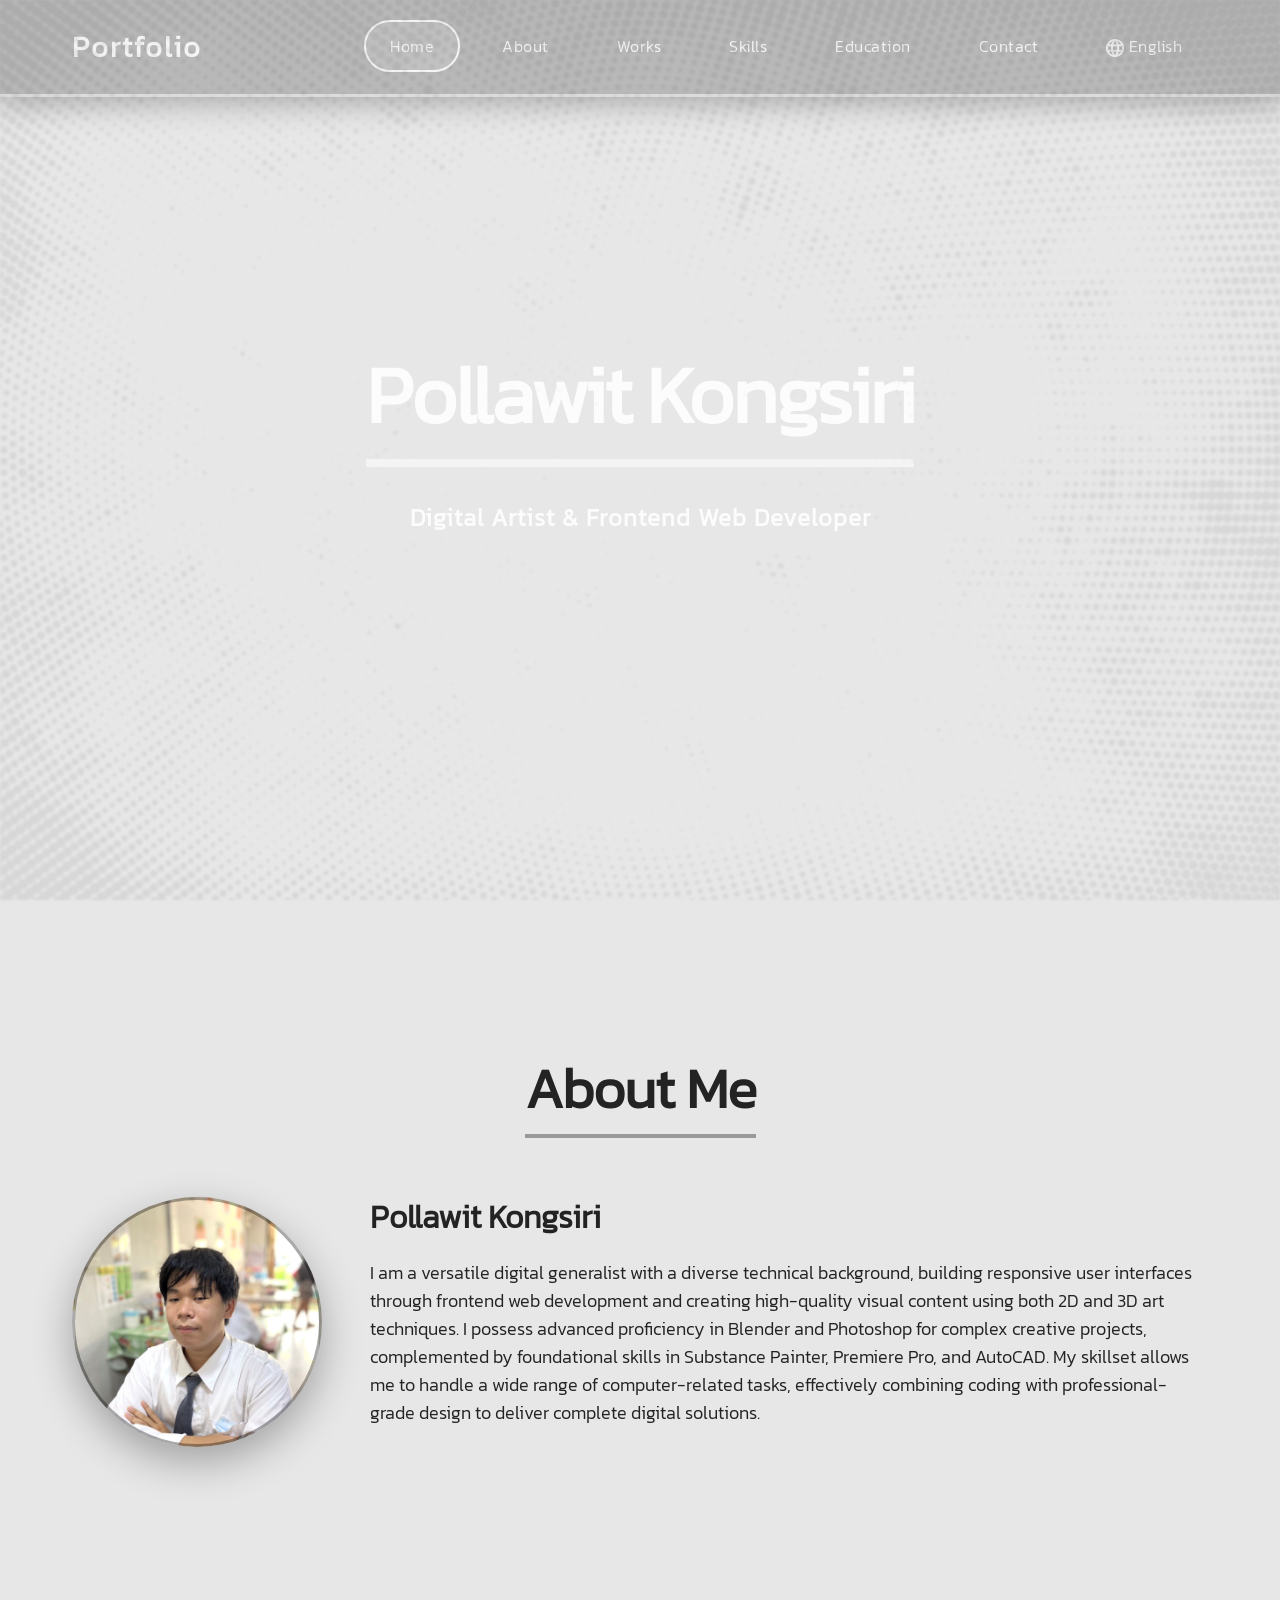
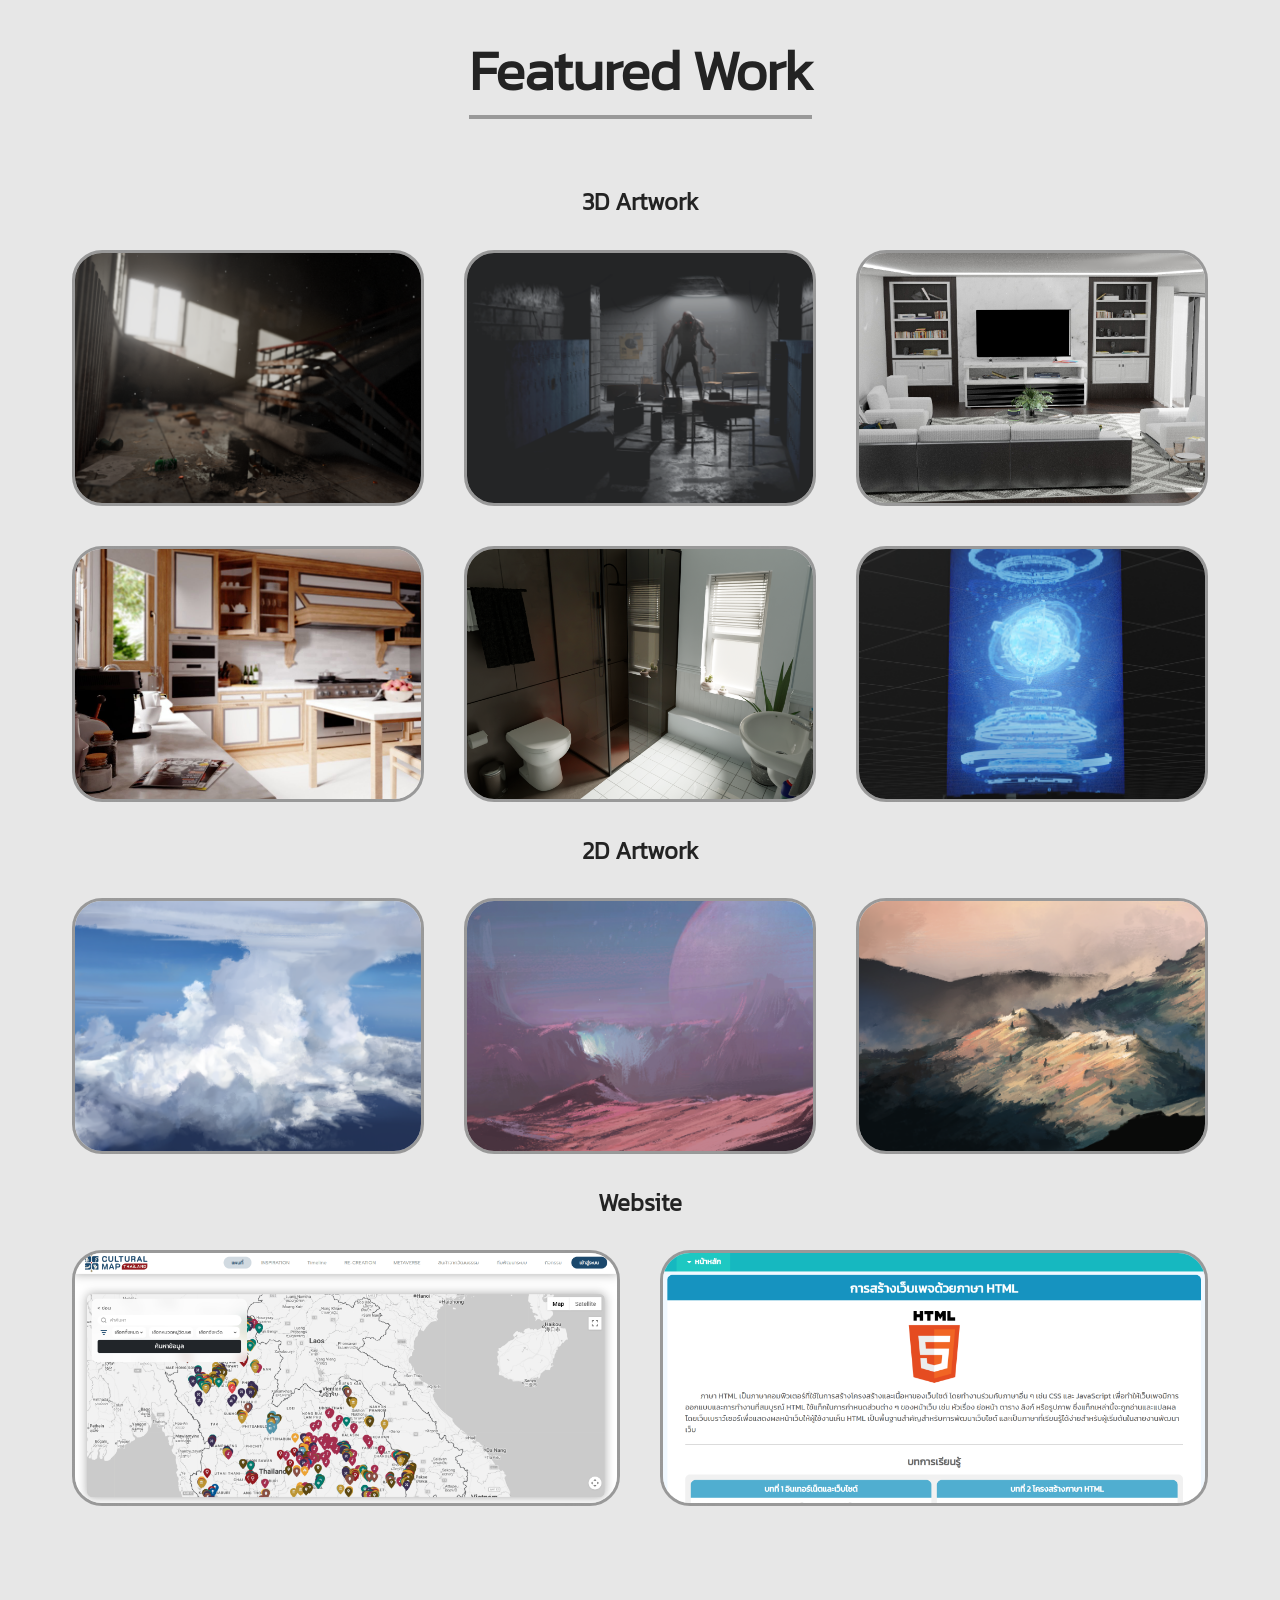
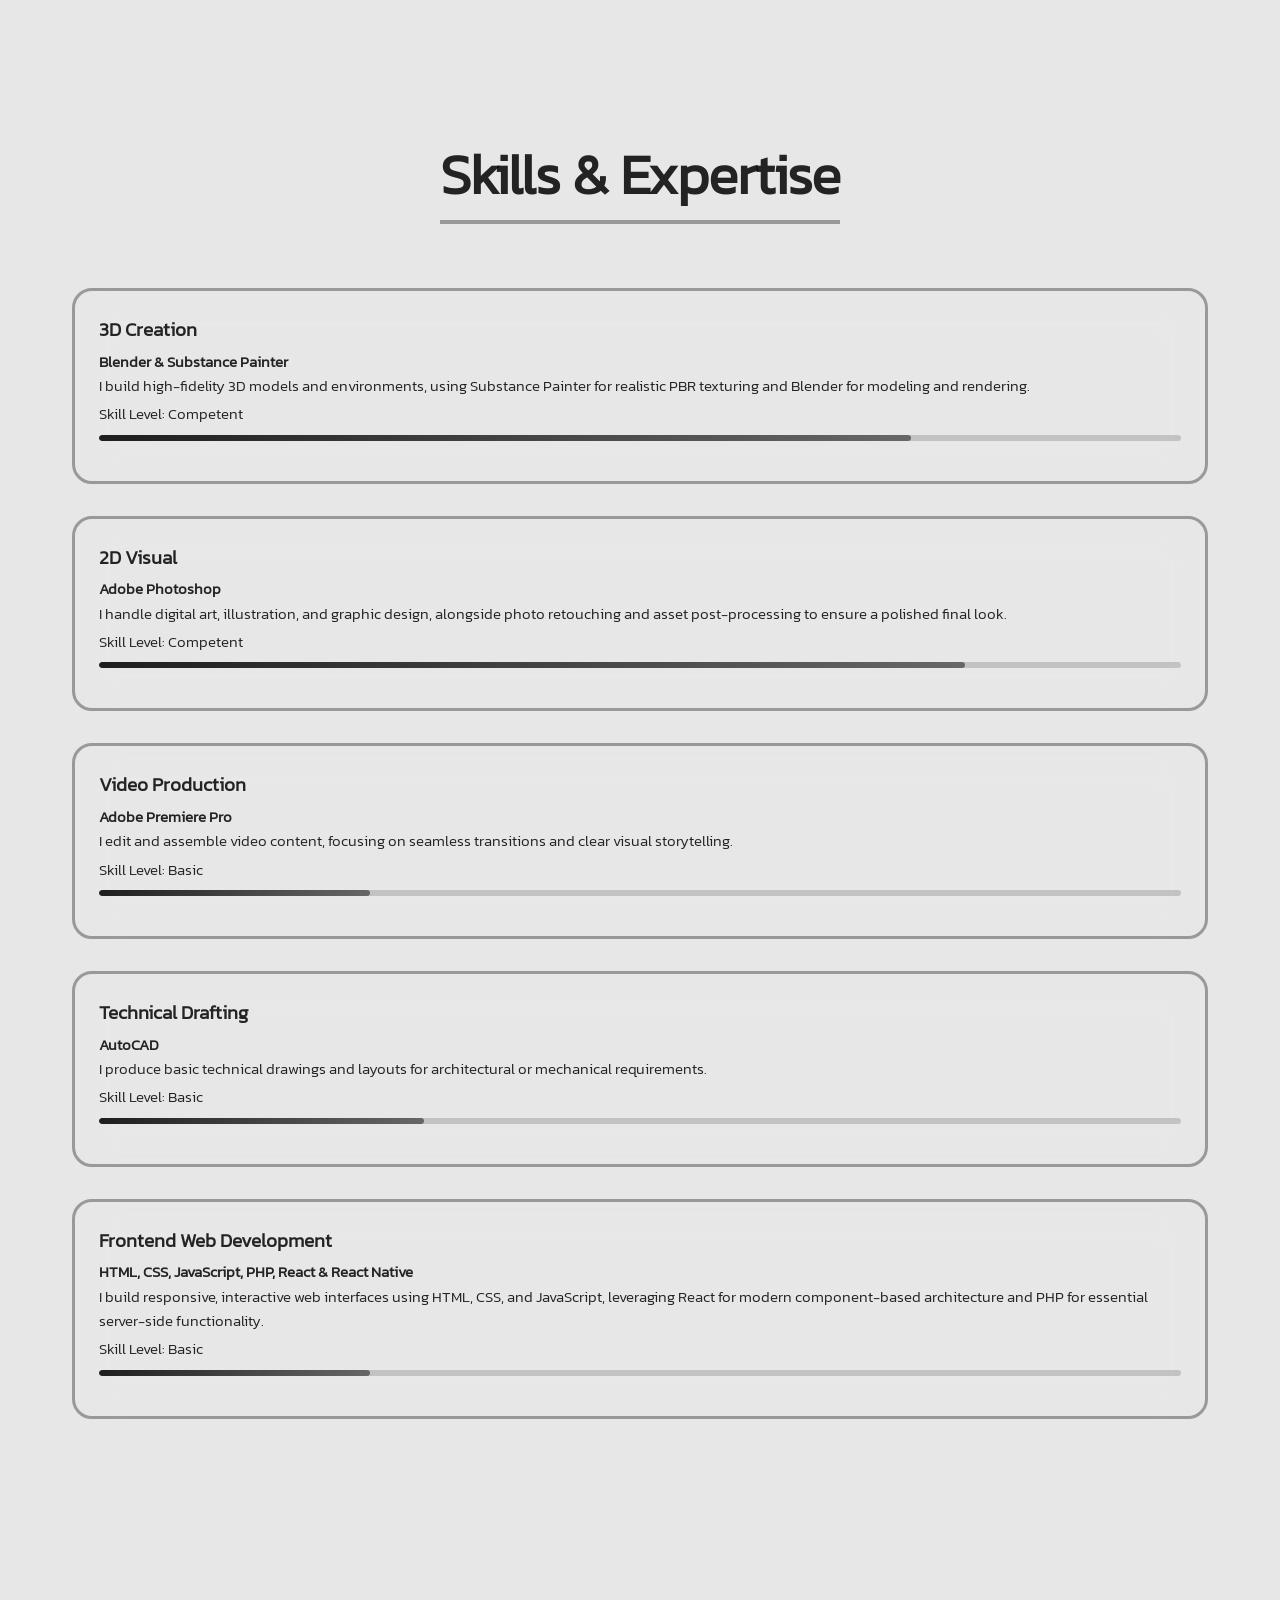
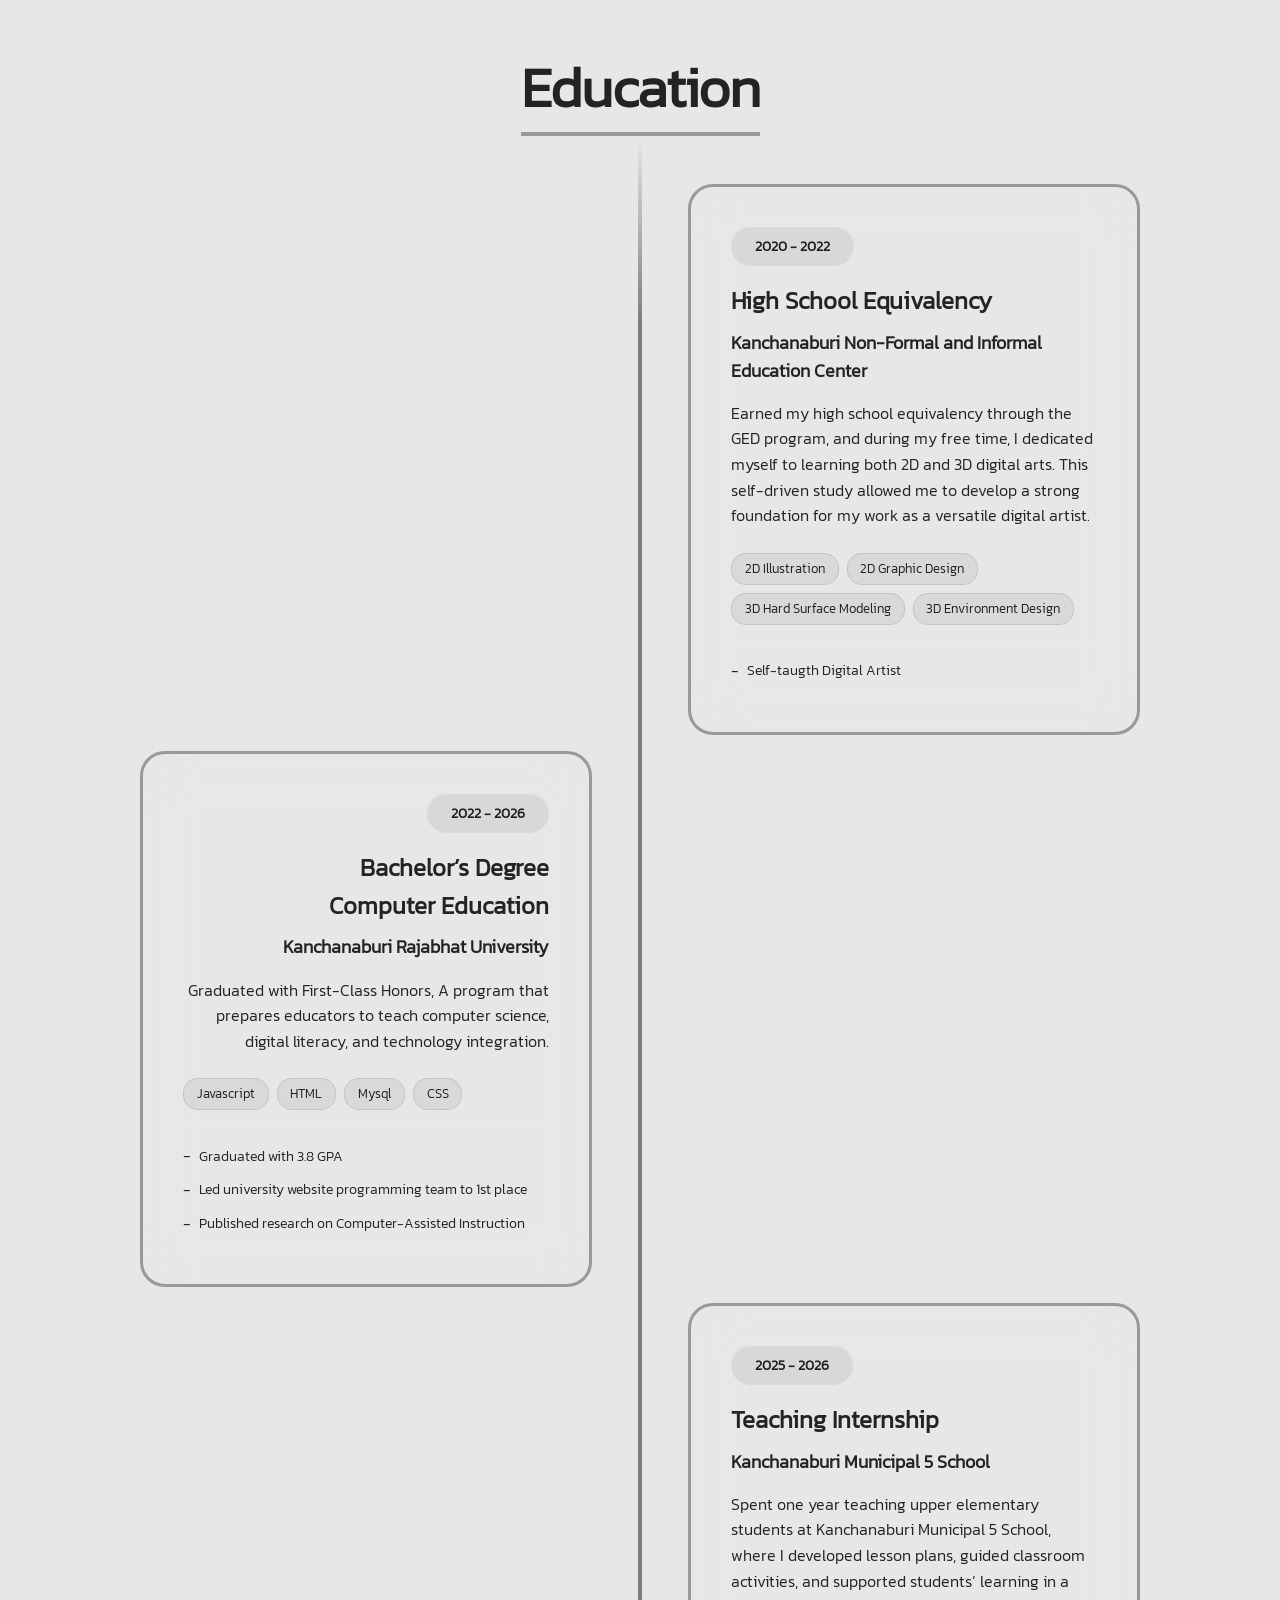
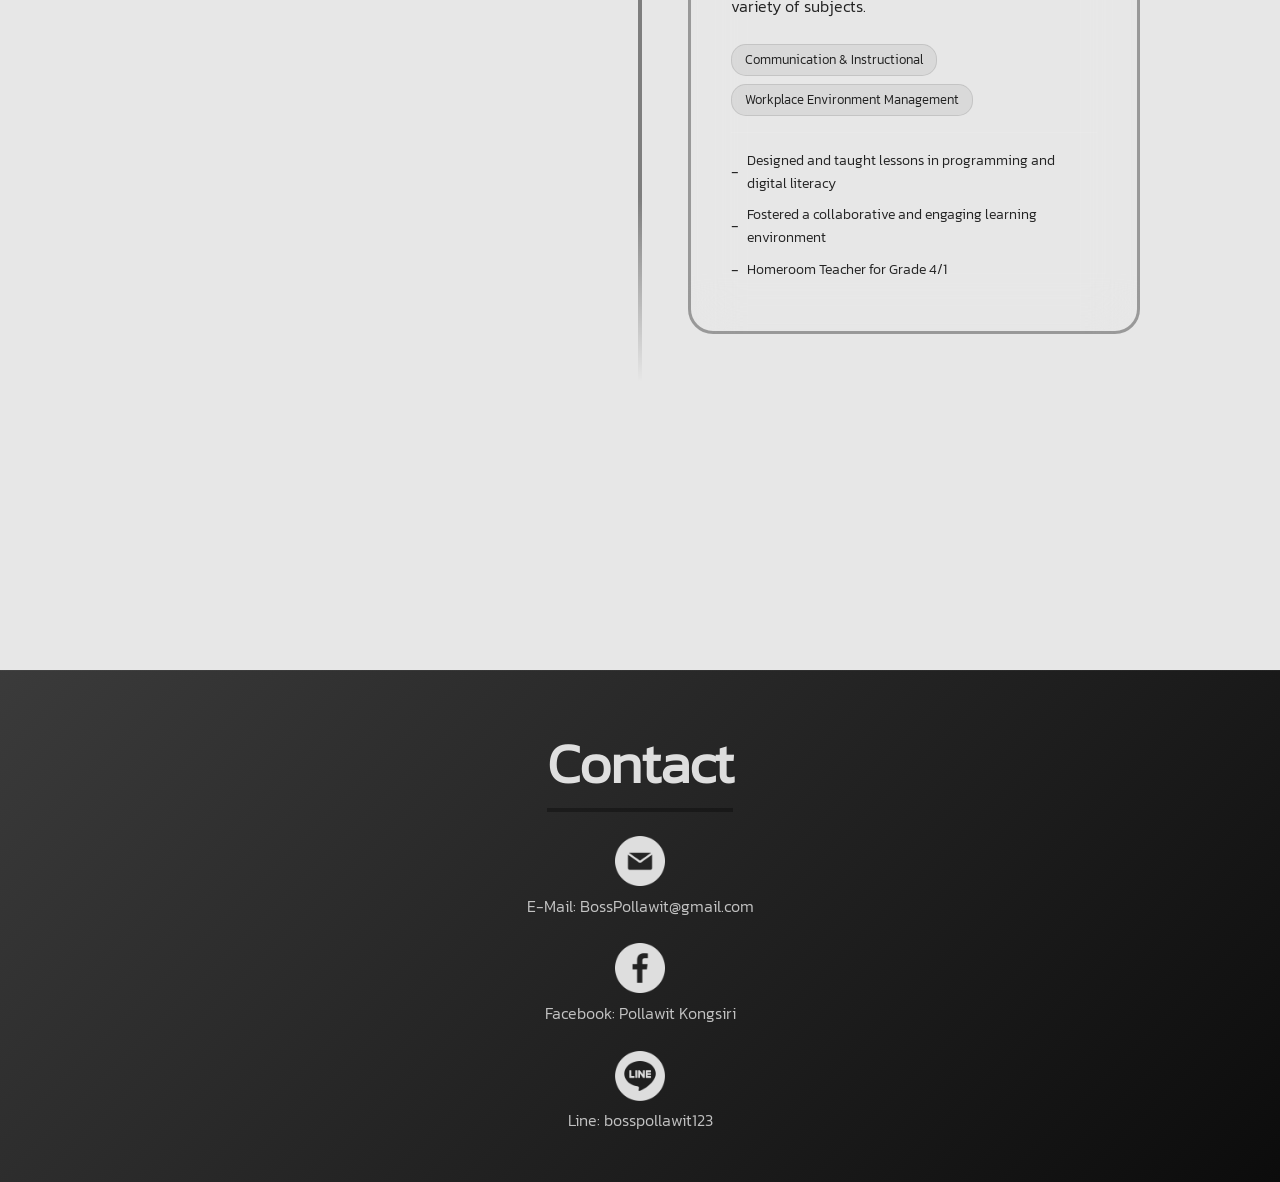
==== commit 055b78da: "Add files via upload" ====
--- a/index.html
+++ b/index.html
@@ -10,7 +10,7 @@
     <link rel="stylesheet" href="slidestyle.css">
     <script>
         function load(a) {
-            document.getElementById("popinfo").innerHTML = '<iframe class="objpop" frameBorder="0" src="'+ a +'.html" title="description"></iframe>';
+            document.getElementById("popinfo").innerHTML = '<iframe class="objpop" frameBorder="0" src="' + a + '.html" title="description"></iframe>';
         }
 
         window.onload = function () { load() }
@@ -18,6 +18,13 @@
 </head>
 
 <body style="background-color: #e7e7e7;">
+
+    <div id="loader">
+        <div class="loader-content">
+            <div class="loader-circle"></div>
+            <h1>Portfolio</h1>
+        </div>
+    </div>
 
     <div class="overlay">
     </div>
@@ -113,48 +120,90 @@
             <h2 class="h2artwork">3D Artwork</h2>
             <div class="portfolio-grid">
 
-                <div class="portfolio-card">
-                    <div class="portfolio-image threedtwo" onclick="load('3d2'),hidepopbg()"></div>
-                </div>
-                <div class="portfolio-card">
-                    <div class="portfolio-image threedone" onclick=" load('3d1'),hidepopbg()"></div>
-                </div>
-                <div class="portfolio-card">
-                    <div class="portfolio-image threedthree" onclick="load('3d3'),hidepopbg()"></div>
-                </div>
-                <div class="portfolio-card">
-                    <div class="portfolio-image threedfour" onclick="load('3d4'),hidepopbg()"></div>
-                </div>
-                <div class="portfolio-card">
-                    <div class="portfolio-image threedfive" onclick="load('3d5'),hidepopbg()"></div>
-                </div>
-                <div class="portfolio-card">
-                    <div class="portfolio-image threedsix" onclick="load('3d6'),hidepopbg()"></div>
+                <div class="portfolio-card" onclick="load('3d2'),hidepopbg()">
+                    <div class="portfolio-image threedtwo">
+                        <div class="portfolio-info-overlay">
+                            <span>View Info</span>
+                        </div>
+                    </div>
+                </div>
+                <div class="portfolio-card" onclick=" load('3d1'),hidepopbg()">
+                    <div class="portfolio-image threedone">
+                        <div class="portfolio-info-overlay">
+                            <span>View Info</span>
+                        </div>
+                    </div>
+                </div>
+                <div class="portfolio-card" onclick="load('3d3'),hidepopbg()">
+                    <div class="portfolio-image threedthree">
+                        <div class="portfolio-info-overlay">
+                            <span>View Info</span>
+                        </div>
+                    </div>
+                </div>
+                <div class="portfolio-card" onclick="load('3d4'),hidepopbg()">
+                    <div class="portfolio-image threedfour">
+                        <div class="portfolio-info-overlay">
+                            <span>View Info</span>
+                        </div>
+                    </div>
+                </div>
+                <div class="portfolio-card" onclick="load('3d5'),hidepopbg()">
+                    <div class="portfolio-image threedfive">
+                        <div class="portfolio-info-overlay">
+                            <span>View Info</span>
+                        </div>
+                    </div>
+                </div>
+                <div class="portfolio-card" onclick="load('3d6'),hidepopbg()">
+                    <div class="portfolio-image threedsix">
+                        <div class="portfolio-info-overlay">
+                            <span>View Info</span>
+                        </div>
+                    </div>
                 </div>
             </div>
 
             <h2 class="h2artwork margintop">2D Artwork</h2>
             <div class="portfolio-grid">
-                <div class="portfolio-card">
-                    <div class="portfolio-image twodone" onclick="load('2d1'),hidepopbg()"></div>
-                </div>
-                <div class="portfolio-card">
-                    <div class="portfolio-image twodtwo" onclick="load('2d2'),hidepopbg()"></div>
-                </div>
-                <div class="portfolio-card">
-                    <div class="portfolio-image twodthree" onclick="load('2d3'),hidepopbg()"></div>
+                <div class="portfolio-card" onclick="load('2d1'),hidepopbg()">
+                    <div class="portfolio-image twodone">
+                        <div class="portfolio-info-overlay">
+                            <span>View Info</span>
+                        </div>
+                    </div>
+                </div>
+                <div class="portfolio-card" onclick="load('2d2'),hidepopbg()">
+                    <div class="portfolio-image twodtwo">
+                        <div class="portfolio-info-overlay">
+                            <span>View Info</span>
+                        </div>
+                    </div>
+                </div>
+                <div class="portfolio-card" onclick="load('2d3'),hidepopbg()">
+                    <div class="portfolio-image twodthree">
+                        <div class="portfolio-info-overlay">
+                            <span>View Info</span>
+                        </div>
+                    </div>
                 </div>
             </div>
 
             <h2 class="h2artwork margintop">Website</h2>
             <div class="portfolio-grid">
-                <div class="portfolio-card">
-                    <div class="portfolio-image wone" onclick=" window.open('https://culturalmapthailand.info/map');">
-                    </div>
-                </div>
-                <div class="portfolio-card">
-                    <div class="portfolio-image wtwo"
-                        onclick=" window.open('https://wonderingg655.github.io/WebTest/');"></div>
+                <div class="portfolio-card" onclick=" window.open('https://culturalmapthailand.info/map');">
+                    <div class="portfolio-image wone">
+                        <div class="portfolio-info-overlay">
+                            <span>Visit Site</span>
+                        </div>
+                    </div>
+                </div>
+                <div class="portfolio-card" onclick=" window.open('https://wonderingg655.github.io/WebTest/');">
+                    <div class="portfolio-image wtwo">
+                        <div class="portfolio-info-overlay">
+                            <span>Visit Site</span>
+                        </div>
+                    </div>
                 </div>
             </div>
 
@@ -238,11 +287,10 @@
 
                 <div class="timeline-container">
                     <div class="timeline-line"></div>
-                    <div class="timeline-progress"></div>
 
 
                     <div class="timeline-item">
-                        <div class="timeline-node"></div>
+
                         <div class="timeline-content">
                             <div class="timeline-year">2020 - 2022</div>
                             <h3 class="timeline-title">High School Equivalency</h3>
@@ -264,7 +312,7 @@
                     </div>
 
                     <div class="timeline-item">
-                        <div class="timeline-node"></div>
+
                         <div class="timeline-content">
                             <div class="timeline-year">2022 - 2026</div>
                             <h3 class="timeline-title">Bachelor’s Degree <br> Computer Education</h3>
@@ -290,7 +338,7 @@
                     </div>
 
                     <div class="timeline-item">
-                        <div class="timeline-node"></div>
+
                         <div class="timeline-content">
                             <div class="timeline-year">2025 - 2026</div>
                             <h3 class="timeline-title">Teaching Internship</h3>
--- a/wstyle.css
+++ b/wstyle.css
@@ -1,1613 +1,1206 @@
-
-@charset "utf-8";
-
-* {
-  margin: 0;
-  padding: 0;
-  box-sizing: border-box;
-}
-
-:root {
-    --white-text: rgba(255, 255, 255, 0.85);
-    --black-text: rgba(0, 0, 0, 0.85);
-}
-
-@font-face {
-    font-family: myFont;
-    src: url(Kanit-Light.ttf);
-}
-
-body {
-    font-family: 'myFont';
-    background-attachment: fixed;
-    overflow-x: hidden;
-    min-height: 100vh;
-    line-height: 1.6;
-}
-
-p a {
-    color: #FFF;
-}
-
-/* Container */
-.container {
-    max-width: 1200px;
-    margin: 0 auto;
-    padding: 0 2rem;
-}
-
-/* Navigation */
-nav {
-    position: fixed;
-    top: 0;
-    width: 100%;
-    z-index: 50;
-    padding: 1rem 0;
-    transition: all 0.3s ease;
-    background: rgba(0, 0, 0, 0.2);
-    backdrop-filter: blur(10px);
-    -webkit-backdrop-filter: blur(10px);
-    border-bottom: 3px solid rgba(255, 255, 255, 0.5);
-    box-shadow: 0 4px 30px rgba(0, 0, 0, 0.3);
-    color: var(--white-text);
-}
-
-nav.scrolled {
-    border-bottom: 3px solid rgba(0, 0, 0, 0.5);
-    color: var(--black-text);
-    background: rgba(255, 255, 255, 0.8);
-}
-
-.nav-container {
-    max-width: 1200px;
-    margin: 0 auto;
-    display: flex;
-    justify-content: space-between;
-    align-items: center;
-    padding: 0.5rem 2rem;
-    flex-wrap: nowrap;
-    gap: 0.5rem;
-}
-
-.logo {
-    display: flex;
-    align-items: center;
-    gap: 0.5rem;
-    text-decoration: none;
-    color: inherit;
-}
-
-.logo-icon {
-    width: 40px;
-    height: 40px;
-    background: linear-gradient(135deg, var(--accent-blue), var(--accent-blue-dark));
-    border-radius: 10px;
-    display: flex;
-    align-items: center;
-    justify-content: center;
-    box-shadow: 0 4px 12px var(--accent-glow);
-    font-size: 1.2rem;
-}
-
-.logo-text {
-    font-size: 1.8rem;
-    font-weight: 700;
-
-    letter-spacing: -0.5px;
-}
-
-.nav-links {
-    display: flex;
-    list-style: none;
-    gap: 1rem;
-}
-
-.nav-links a {
-
-    text-decoration: none;
-    padding: 0.75rem 1.5rem;
-    border-radius: 50px;
-    transition: all 0.3s ease;
-    font-weight: 500;
-    letter-spacing: 0.5px;
-    position: relative;
-    border: 2px solid transparent;
-    color: var(--white-text);
-}
-
-nav.scrolled .nav-links a {
-    color: var(--black-text);
-}
-
-.nav-links a::after {
-    content: '';
-    position: absolute;
-    bottom: -5px;
-    left: 50%;
-    width: 0;
-    height: 2px;
-    transition: all 0.3s ease;
-    transform: translateX(-50%);
-}
-
-.nav-links a:hover {
-    transform: translateY(-2px);
-    background: rgba(204, 204, 204, 0.1);
-}
-
-nav.scrolled .nav-links a:hover {
-    background: rgba(0, 0, 0, 0.1);
-}
-
-.nav-links a:hover::after {
-    width: 60%;
-}
-
-.nav-links a.active {
-    color: var(--accent-blue);
-    background: rgba(240, 240, 240, 0.15);
-    border-color: var(--accent-blue);
-    box-shadow: 0 4px 15px var(--accent-glow);
-}
-
-
-@media (max-width: 1000px) {
-    .nav-container {
-        justify-content: center;
-        flex-direction: column;
-        gap: 1.5rem;
-        padding: 1rem 0.5rem;
-    }
-
-    .logo {
-        order: 1;
-    }
-
-    .nav-links {
-        order: 2;
-        gap: 0.5rem;
-        flex-wrap: nowrap;
-        justify-content: center;
-    }
-
-    .nav-links a {
-        padding: 0.5rem 1.25rem;
-    }
-
-    .mobile-menu-btn {
-        display: none !important;
-    }
-
-    .hero {
-        padding-top: 240px;
-    }
-}
-
-@media (max-width: 880px) {
-
-
-    .hero {
-        padding-top: 160px;
-    }
-}
-
-
-/* Mobile menu */
-.mobile-menu-btn {
-    display: none;
-    flex-direction: column;
-    cursor: pointer;
-    gap: 4px;
-    padding: 0.5rem;
-}
-
-.mobile-menu-btn.active{
-    background-color: transparent;
-}
-
-.mobile-menu-btn span {
-    width: 25px;
-    height: 3px;
-    background: var(--white-text);
-    border-radius: 2px;
-    transition: all 0.3s ease;
-}
-
-nav.scrolled .mobile-menu-btn span {
-    background: var(--black-text);
-}
-
-.mobile-menu-btn.active span:nth-child(1) {
-    transform: rotate(45deg) translate(6px, 6px);
-}
-
-.mobile-menu-btn.active span:nth-child(2) {
-    opacity: 0;
-}
-
-.mobile-menu-btn.active span:nth-child(3) {
-    transform: rotate(-45deg) translate(6px, -6px);
-}
-
-.mobile-nav {
-    position: fixed;
-    top: 80px;
-    left: 0;
-    width: 100%;
-    backdrop-filter: blur(30px);
-    -webkit-backdrop-filter: blur(30px);
-    background: rgba(0, 0, 0, 0.2);
-    transform: translateY(-100%);
-    transition: 0.3s ease;
-    border-bottom: 1px solid rgba(255, 255, 255, 0.1);
-    opacity: 0;
-    pointer-events: none;
-}
-
-nav.scrolled .mobile-nav {
-    background-color: rgba(255, 255, 255, 0.73);
-}
-
-.mobile-nav.active {
-    transform: translateY(0);
-    background: rgba(0, 0, 0, 0.2);
-    opacity: 1;
-    pointer-events: auto;
-}
-
-.mobile-nav ul {
-    list-style: none;
-    padding: 2rem;
-    display: flex;
-    flex-direction: column;
-    gap: 0.7rem;
-}
-
-.mobile-nav a {
-    color: var(--white-text);
-    text-decoration: none;
-    padding: 1rem;
-    border-radius: 15px;
-    transition: all 0.3s ease;
-    text-align: center;
-    font-weight: 500;
-    display: block;
-    position: relative;
-    border: 2px solid transparent;
-}
-
-nav.scrolled .mobile-nav a {
-    color: var(--black-text);
-}
-
-.mobile-nav a:hover {
-    background: rgba(255, 255, 255, 0.1);
-}
-
-nav.scrolled .mobile-nav a:hover {
-    background: rgba(0, 0, 0, 0.1);
-}
-
-.mobile-nav a.active {
-    background: rgba(255, 255, 255, 0.15);
-    border-color: var(--white-text);
-}
-
-nav.scrolled .mobile-nav a.active {
-    background: rgba(0, 0, 0, 0.15);
-    border-color: var(--black-text);
-}
-
-/* Section styling */
-section {
-    padding: 5rem 0;
-    position: relative;
-}
-
-#contact {
-    padding-bottom: 0;
-}
-
-.section-header {
-    text-align: center;
-    margin-top: 4rem;
-    margin-bottom: 4rem;
-    color: var(--black-text);
-}
-
-.section-title {
-    font-size: clamp(2rem, 5vw, 3.5rem);
-    font-weight: 700;
-    margin-bottom: 1rem;
-    border-bottom: 4px solid rgba(0, 0, 0, 0.336);
-    letter-spacing: -1px;
-    width: fit-content;
-    margin: auto;
-}
-
-.section-subtitle {
-    font-size: 1.2rem;
-
-    max-width: 600px;
-    margin: 0 auto;
-}
-
-/* Hero section */
-.hero {
-    min-height: 100vh;
-    display: flex;
-    align-items: center;
-    justify-content: center;
-    padding: 100px auto;
-    position: relative;
-    overflow: hidden;
-}
-
-/* Animated background elements */
-.hero-bg-animation {
-    position: absolute;
-    top: 0;
-    left: 0;
-    right: 0;
-    bottom: 0;
-    overflow: hidden;
-    z-index: 1;
-}
-
-.hero::before {
-    content: '';
-    position: absolute;
-    top: 0;
-    left: 0;
-    right: 0;
-    bottom: 0;
-    background: radial-gradient(circle at 25% 25%, var(--accent-glow) 0%, transparent 50%);
-    animation: hero-glow 8s ease-in-out infinite;
-    z-index: 1;
-}
-
-@keyframes hero-glow {
-
-    0%,
-    100% {
-        transform: scale(1) rotate(0deg);
-        opacity: 0.7;
-    }
-
-    50% {
-        transform: scale(1.1) rotate(2deg);
-        opacity: 1;
-    }
-}
-
-.hero-content {
-    position: relative;
-    z-index: 2;
-    display: flex;
-    flex-direction: column;
-    align-items: center;
-    text-align: center;
-    max-width: 1000px;
-    margin: 0 auto;
-    color: var(--white-text);
-}
-
-.hero-image {
-    width: 250px;
-    height: 250px;
-    border-radius: 50%;
-    background-image: url('images/126179784_p0_master1200.jpg');
-    background-size: cover;
-    background-position: center;
-    box-shadow: 0 15px 40px rgba(0, 0, 0, 0.3);
-    position: relative;
-    overflow: hidden;
-    flex-shrink: 0;
-    animation: slideInUp 1s ease-out;
-    border: 3px solid rgba(0, 0, 0, 0.336);
-}
-
-.hero h1 {
-    font-size: clamp(2.5rem, 8vw, 5rem);
-    font-weight: 800;
-    margin-bottom: 2rem;
-    letter-spacing: -2px;
-    animation: slideInUp 1s ease-out;
-    border-bottom: 8px solid rgba(255, 255, 255, 0.552);
-}
-
-
-.hero .subtitle {
-    font-size: 1.5rem;
-    margin-bottom: 2rem;
-    font-weight: 700;
-    letter-spacing: 1px;
-    animation: slideInUp 1s ease-out 0.3s both;
-}
-
-.about-content {
-    display: flex;
-    flex-direction: column;
-    gap: 3rem;
-    margin-top: 3rem;
-}
-
-.about-intro {
-    display: flex;
-    align-items: center;
-    gap: 3rem;
-    flex-wrap: wrap;
-    justify-content: center;
-}
-
-.about-text {
-    flex: 1;
-    min-width: 300px;
-    color: var(--black-text);
-    text-decoration: none;
-}
-
-.about-text h3 {
-    font-size: 2rem;
-    margin-bottom: 1rem;
-}
-
-.about-text p {
-    font-size: 1.1rem;
-    margin-bottom: 1.5rem;
-}
-
-
-.about-image {
-    width: 250px;
-    height: 250px;
-    border-radius: 50%;
-    background-image: url('p1.jpg');
-    background-size: cover;
-    background-position: center;
-    box-shadow: 0 15px 40px rgba(0, 0, 0, 0.3);
-    position: relative;
-    overflow: hidden;
-    flex-shrink: 0;
-    border: 3px solid rgba(0, 0, 0, 0.336);
-}
-
-@keyframes slideInUp {
-    from {
-        opacity: 0;
-        transform: translateY(50px);
-    }
-
-    to {
-        opacity: 1;
-        transform: translateY(0);
-    }
-}
-
-/* Stats */
-.stats-section {
-    display: flex;
-    justify-content: center;
-    gap: 2rem;
-    margin-top: 4rem;
-    flex-wrap: wrap;
-}
-
-.stat-card {
-    background: var(--glass-bg);
-    backdrop-filter: blur(20px);
-    -webkit-backdrop-filter: blur(20px);
-    border: 1px solid var(--glass-border);
-    border-radius: 20px;
-    padding: 2rem;
-    text-align: center;
-    min-width: 150px;
-    box-shadow: 0 10px 30px rgba(0, 0, 0, 0.2);
-    transition: all 0.3s ease;
-}
-
-.stat-card:hover {
-    transform: translateY(-5px);
-    box-shadow: 0 15px 40px rgba(0, 0, 0, 0.3);
-}
-
-.stat-number {
-    font-size: 2.5rem;
-    font-weight: 700;
-
-    display: block;
-}
-
-.stat-label {
-    font-size: 1rem;
-
-    margin-top: 0.5rem;
-}
-
-/* Skills section */
-.skills-container {
-    position: relative;
-    margin-top: 3rem;
-}
-
-.skills-wrapper {
-    display: grid;
-    grid-template-columns: 1fr 1fr;
-    gap: 4rem;
-    align-items: center;
-}
-
-.skills-visual {
-    position: relative;
-    height: 500px;
-    display: flex;
-    align-items: center;
-    justify-content: center;
-}
-
-.skills-circle {
-    position: relative;
-    width: 400px;
-    height: 400px;
-    animation: rotate-slow 30s linear infinite;
-}
-
-@keyframes rotate-slow {
-    from {
-        transform: rotate(0deg);
-    }
-
-    to {
-        transform: rotate(360deg);
-    }
-}
-
-.skill-node {
-    position: absolute;
-    width: 124px;
-    height: 124px;
-    background: var(--glass-bg);
-    backdrop-filter: blur(20px);
-    -webkit-backdrop-filter: blur(20px);
-    border: 2px solid var(--glass-border);
-    border-radius: 50%;
-    display: flex;
-    flex-direction: column;
-    align-items: center;
-    justify-content: center;
-    transition: all 0.3s ease;
-    cursor: pointer;
-    animation: counter-rotate 30s linear infinite;
-}
-
-@keyframes counter-rotate {
-    from {
-        transform: rotate(0deg);
-    }
-
-    to {
-        transform: rotate(-360deg);
-    }
-}
-
-.skill-node:hover {
-    transform: scale(1.2) rotate(0deg);
-    background: rgba(159, 159, 159, 0.2);
-    border-color: var(--accent-blue);
-    box-shadow: 0 0 30px var(--accent-glow);
-    animation-play-state: paused;
-}
-
-.skill-node .skill-icon {
-    font-size: 2rem;
-    margin-bottom: 0.5rem;
-}
-
-.skill-node .skill-name {
-    font-size: 0.8rem;
-    font-weight: 600;
-    text-align: center;
-
-}
-
-/* Position skill nodes in a circle with counter-rotation */
-.skill-node:nth-child(1) {
-    top: 0;
-    left: 50%;
-    transform: translateX(-50%) translateY(-50%);
-    animation: counter-rotate-1 30s linear infinite;
-}
-
-.skill-node:nth-child(2) {
-    top: 25%;
-    right: 0;
-    transform: translateX(50%) translateY(-50%);
-    animation: counter-rotate-2 30s linear infinite;
-}
-
-.skill-node:nth-child(3) {
-    top: 75%;
-    right: 0;
-    transform: translateX(50%) translateY(-50%);
-    animation: counter-rotate-3 30s linear infinite;
-}
-
-.skill-node:nth-child(4) {
-    bottom: 0;
-    left: 50%;
-    transform: translateX(-50%) translateY(50%);
-    animation: counter-rotate-4 30s linear infinite;
-}
-
-.skill-node:nth-child(5) {
-    top: 75%;
-    left: 0;
-    transform: translateX(-50%) translateY(-50%);
-    animation: counter-rotate-5 30s linear infinite;
-}
-
-.skill-node:nth-child(6) {
-    top: 25%;
-    left: 0;
-    transform: translateX(-50%) translateY(-50%);
-    animation: counter-rotate-6 30s linear infinite;
-}
-
-/* Individual counter-rotation animations to maintain position */
-@keyframes counter-rotate-1 {
-    from {
-        transform: translateX(-50%) translateY(-50%) rotate(0deg);
-    }
-
-    to {
-        transform: translateX(-50%) translateY(-50%) rotate(-360deg);
-    }
-}
-
-@keyframes counter-rotate-2 {
-    from {
-        transform: translateX(50%) translateY(-50%) rotate(0deg);
-    }
-
-    to {
-        transform: translateX(50%) translateY(-50%) rotate(-360deg);
-    }
-}
-
-@keyframes counter-rotate-3 {
-    from {
-        transform: translateX(50%) translateY(-50%) rotate(0deg);
-    }
-
-    to {
-        transform: translateX(50%) translateY(-50%) rotate(-360deg);
-    }
-}
-
-@keyframes counter-rotate-4 {
-    from {
-        transform: translateX(-50%) translateY(50%) rotate(0deg);
-    }
-
-    to {
-        transform: translateX(-50%) translateY(50%) rotate(-360deg);
-    }
-}
-
-@keyframes counter-rotate-5 {
-    from {
-        transform: translateX(-50%) translateY(-50%) rotate(0deg);
-    }
-
-    to {
-        transform: translateX(-50%) translateY(-50%) rotate(-360deg);
-    }
-}
-
-@keyframes counter-rotate-6 {
-    from {
-        transform: translateX(-50%) translateY(-50%) rotate(0deg);
-    }
-
-    to {
-        transform: translateX(-50%) translateY(-50%) rotate(-360deg);
-    }
-}
-
-.skills-center {
-    position: absolute;
-    top: 50%;
-    left: 50%;
-    transform: translate(-50%, -50%);
-    width: 150px;
-    height: 150px;
-    background: linear-gradient(135deg, var(--accent-blue), var(--accent-blue-dark));
-    border-radius: 50%;
-    display: flex;
-    align-items: center;
-    justify-content: center;
-    font-size: 3rem;
-    color: white;
-    box-shadow: 0 0 50px var(--accent-glow);
-    z-index: 10;
-}
-
-.skills-list {
-    display: flex;
-    flex-direction: column;
-    gap: 2rem;
-}
-
-.skill-item {
-    background: var(--glass-bg);
-    backdrop-filter: blur(20px);
-    -webkit-backdrop-filter: blur(20px);
-    border: 1px solid var(--glass-border);
-    border-radius: 20px;
-    padding: 1.5rem;
-    transition: all 0.3s ease;
-    border-left: 4px solid var(--accent-blue);
-    color: var(--black-text);
-    border: 3px solid rgba(0, 0, 0, 0.336);
-}
-
-.skill-item:hover {
-    transform: translateX(10px);
-    box-shadow: 0 10px 30px rgba(0, 0, 0, 0.2);
-    background: rgba(113, 113, 113, 0.1);
-}
-
-.skill-item h4 {
-    font-size: 1.2rem;
-    margin-bottom: 0.25rem;
-}
-
-.skill-item p {
-    font-size: 0.95rem;
-}
-
-.skill-progress {
-    margin-top: 0.5rem;
-    height: 6px;
-    background: rgba(0, 0, 0, 0.158);
-    border-radius: 3px;
-    overflow: hidden;
-    margin-bottom: 1rem;
-}
-
-.skill-progress-bar {
-    height: 100%;
-    background: linear-gradient(135deg, var(--black-text), rgba(0, 0, 0, 0.47));
-    border-radius: 3px;
-    transition: width 1s ease;
-}
-
-/* Timeline section */
-.timeline-container {
-    position: relative;
-    max-width: 1000px;
-    margin: 0 auto;
-    padding: 2rem 0;
-}
-
-.timeline-line {
-    position: absolute;
-    left: 50%;
-    top: 0;
-    bottom: 0;
-    width: 4px;
-    background: linear-gradient(to bottom,
-            transparent 0%,
-            rgba(0, 0, 0, 0.455) 10%,
-            rgba(0, 0, 0, 0.455) 90%,
-            transparent 100%);
-    transform: translateX(-50%);
-    z-index: -1;
-}
-
-.timeline-progress {
-    position: absolute;
-    left: 50%;
-    top: 0;
-    width: 4px;
-    background: linear-gradient(to bottom, var(--accent-blue-dark), var(--accent-blue));
-    transform: translateX(-50%);
-    transition: height 0.3s ease;
-    z-index: 0;
-    box-shadow: 0 0 20px var(--accent-glow);
-}
-
-.timeline-item {
-    position: relative;
-    margin: 1rem 0;
-    transition: all 0.8s ease;
-}
-
-
-.timeline-item:nth-child(odd) {
-    text-align: right;
-    padding-right: calc(50% + 3rem);
-}
-
-.timeline-item:nth-child(even) {
-    text-align: left;
-    padding-left: calc(50% + 3rem);
-}
-
-.timeline-node {
-    position: absolute;
-    left: 50%;
-    top: 50%;
-    width: 60px;
-    height: 60px;
-    background: linear-gradient(135deg, var(--accent-blue), var(--accent-blue-dark));
-    border: 4px solid rgba(255, 255, 255, 0.1);
-    border-radius: 50%;
-    transform: translate(-50%, -50%);
-    display: flex;
-    align-items: center;
-    justify-content: center;
-    font-size: 1.5rem;
-    color: white;
-    z-index: 3;
-    cursor: pointer;
-    transition: all 0.3s ease;
-    box-shadow: 0 0 20px var(--accent-glow);
-}
-
-.timeline-node:hover {
-    transform: translate(-50%, -50%) scale(1.2);
-    box-shadow: 0 0 40px var(--accent-glow);
-}
-
-.timeline-node.active {
-    transform: translate(-50%, -50%) scale(1.3);
-    animation: pulse-node 2s infinite;
-}
-
-@keyframes pulse-node {
-
-    0%,
-    100% {
-        box-shadow: 0 0 20px var(--accent-glow);
-    }
-
-    50% {
-        box-shadow: 0 0 40px var(--accent-glow), 0 0 60px var(--accent-glow);
-    }
-}
-
-.timeline-content {
-    background: var(--glass-bg);
-    backdrop-filter: blur(25px);
-    -webkit-backdrop-filter: blur(25px);
-    border: 1px solid var(--glass-border);
-    border-radius: 25px;
-    padding: 2.5rem;
-    position: relative;
-    overflow: hidden;
-    transition: all 0.3s ease;
-    cursor: pointer;
-    border: 3px solid rgba(0, 0, 0, 0.336);
-}
-
-.timeline-content:hover {
-    transform: translateY(-5px);
-    box-shadow: 0 20px 60px rgba(0, 0, 0, 0.3);
-    background: rgba(185, 185, 185, 0.1);
-}
-
-.timeline-content::before {
-    content: '';
-    position: absolute;
-    top: 50%;
-    width: 20px;
-    height: 20px;
-    background: var(--glass-bg);
-    border: 1px solid var(--glass-border);
-    transform: rotate(45deg) translateY(-50%);
-    z-index: -1;
-}
-
-.timeline-item:nth-child(odd) .timeline-content::before {
-    right: -3px;
-}
-
-.timeline-item:nth-child(even) .timeline-content::before {
-    left: -18px;
-}
-
-.timeline-year {
-    background-color: rgba(138, 138, 138, 0.155);
-    display: inline-block;
-    padding: 0.5rem 1.5rem;
-    border-radius: 25px;
-    font-size: 0.9rem;
-    font-weight: 600;
-    margin-bottom: 1rem;
-    box-shadow: 0 4px 15px var(--accent-glow);
-}
-
-.timeline-title {
-    font-size: 1.5rem;
-    font-weight: 700;
-
-    margin-bottom: 0.5rem;
-}
-
-.timeline-company {
-    font-size: 1.1rem;
-    color: var(--accent-blue);
-    font-weight: 600;
-    margin-bottom: 1rem;
-}
-
-.timeline-description {
-
-    line-height: 1.6;
-    margin-bottom: 1.5rem;
-}
-
-.timeline-skills {
-    display: flex;
-    flex-wrap: wrap;
-    gap: 0.5rem;
-}
-
-.timeline-skill {
-    padding: 0.3rem 0.8rem;
-    background: rgba(165, 165, 165, 0.2);
-    border: 1px solid rgba(145, 145, 145, 0.3);
-    border-radius: 15px;
-    font-size: 0.8rem;
-    color: var(--accent-blue);
-    transition: all 0.3s ease;
-}
-
-.timeline-skill:hover {
-    background: rgba(184, 184, 184, 0.3);
-    transform: translateY(-2px);
-}
-
-.timeline-achievements {
-    margin-top: 1rem;
-    padding-top: 1rem;
-    border-top: 1px solid rgba(255, 255, 255, 0.1);
-}
-
-.timeline-achievement {
-    display: flex;
-    align-items: center;
-    gap: 0.5rem;
-    margin-bottom: 0.5rem;
-
-    font-size: 0.9rem;
-    text-align: left;
-}
-
-.timeline-achievement::before {
-    content: '-';
-    font-size: 1rem;
-}
-
-/* Timeline controls */
-.timeline-controls {
-    display: flex;
-    justify-content: center;
-    gap: 1rem;
-    margin-top: 3rem;
-    flex-wrap: wrap;
-}
-
-.timeline-filter {
-    padding: 0.8rem 1.5rem;
-    background: var(--glass-bg);
-    backdrop-filter: blur(20px);
-    -webkit-backdrop-filter: blur(20px);
-    border: 1px solid var(--glass-border);
-    border-radius: 25px;
-
-    text-decoration: none;
-    transition: all 0.3s ease;
-    font-weight: 500;
-    cursor: pointer;
-}
-
-.timeline-filter:hover,
-.timeline-filter.active {
-    background: rgba(118, 169, 250, 0.2);
-    border-color: var(--accent-blue);
-    color: var(--accent-blue);
-    transform: translateY(-2px);
-}
-
-/* Mobile timeline adjustments */
-@media (max-width: 768px) {
-
-    .nav-container {
-        padding: 0rem 2rem;
-    }
-
-    .timeline-line,
-    .timeline-progress {
-        left: 2rem;
-    }
-
-    .timeline-item {
-        padding-left: 5rem !important;
-        padding-right: 1rem !important;
-        text-align: left !important;
-    }
-
-    .timeline-node {
-        left: 2rem !important;
-        width: 50px;
-        height: 50px;
-        font-size: 1.2rem;
-    }
-
-    .timeline-content::before {
-        left: -18px !important;
-        right: auto !important;
-    }
-
-    .timeline-controls {
-        flex-direction: column;
-        align-items: center;
-    }
-
-    .timeline-filter {
-        width: 100%;
-        max-width: 300px;
-        text-align: center;
-    }
-
-    .timeline-container {
-        padding: 2rem 0;
-        min-height: 200px;
-    }
-
-    .timeline-item {
-        margin: 2rem 0;
-        opacity: 1 !important;
-        transform: translateY(0) !important;
-    }
-}
-
-.portfolio-grid {
-    display: grid;
-    grid-template-columns: repeat(auto-fit, minmax(350px, 1fr));
-    gap: 2.5rem;
-    margin-top: 3rem;
-}
-
-.portfolio-card {
-    background: var(--glass-bg);
-    backdrop-filter: blur(25px);
-    -webkit-backdrop-filter: blur(25px);
-    border: 1px solid var(--glass-border);
-    border-radius: 30px;
-    overflow: hidden;
-    transition: all 0.4s ease;
-    position: relative;
-    border: 3px solid rgba(0, 0, 0, 0.336);
-}
-
-.portfolio-card:hover {
-    box-shadow: 0 30px 80px rgba(0, 0, 0, 0.4);
-}
-
-.portfolio-image {
-    height: 250px;
-    position: relative;
-    overflow: hidden;
-    background-size: cover;
-    background-position: center;
-    background-repeat: no-repeat;
-}
-
-.portfolio-image::after {
-    content: '';
-    position: absolute;
-    top: 0;
-    left: 0;
-    width: 100%;
-    height: 100%;
-    background: linear-gradient(to bottom, rgba(0, 0, 0, 0) 0%, rgba(0, 0, 0, 0.7) 100%);
-    opacity: 0;
-    transition: opacity 0.3s ease;
-}
-
-.portfolio-card:hover .portfolio-image::after {
-    opacity: 1;
-}
-
-.portfolio-image::before {
-    content: '';
-    position: absolute;
-    top: 0;
-    left: -100%;
-    width: 100%;
-    height: 100%;
-    background: linear-gradient(45deg,
-            transparent 30%,
-            rgba(255, 255, 255, 0.3) 50%,
-            transparent 70%);
-    transition: left 0.6s ease;
-    z-index: 1;
-}
-
-.portfolio-card:hover .portfolio-image::before {
-    left: 100%;
-}
-
-/* Specific portfolio images */
-.portfolio-image.threedone {
-    background-image: url('3d1_1.png');
-}
-
-.portfolio-image.threedtwo {
-    background-image: url('3d2_1.png');
-}
-
-.portfolio-image.threedthree {
-    background-image: url('3d3_1.jpg');
-}
-
-.portfolio-image.threedfour {
-    background-image: url('3d4_1.jpg');
-}
-
-.portfolio-image.threedfive {
-    background-image: url('3d5_1.png');
-}
-
-.portfolio-image.threedsix {
-    background-image: url('3d6_1.png');
-}
-
-.portfolio-image.twodone {
-    background-image: url('2d1.png');
-}
-
-.portfolio-image.twodtwo {
-    background-image: url('2d2.png');
-}
-
-.portfolio-image.twodthree {
-    background-image: url('2d3.png');
-}
-
-.portfolio-image.wone {
-    background-image: url('w1.png');
-}
-
-.portfolio-image.wtwo {
-    background-image: url('w2.png');
-}
-
-
-
-.portfolio-content {
-    padding: 2rem;
-}
-
-.portfolio-title {
-    font-size: 1.5rem;
-    font-weight: 600;
-    margin-bottom: 1rem;
-
-}
-
-.portfolio-description {
-
-    margin-bottom: 1.5rem;
-}
-
-.portfolio-tags {
-    display: flex;
-    flex-wrap: wrap;
-    gap: 0.5rem;
-}
-
-.tag {
-    padding: 0.3rem 0.8rem;
-    background: rgba(118, 169, 250, 0.2);
-    border: 1px solid rgba(118, 169, 250, 0.3);
-    border-radius: 15px;
-    font-size: 0.8rem;
-    color: var(--accent-blue);
-}
-
-.footer-bottom {
-    background: linear-gradient(135deg,
-            rgba(49, 49, 49, 0.95) 0%,
-            rgba(0, 0, 0, 0.95) 100%);
-    border-top: 1px solid rgba(255, 255, 255, 0.1);
-    margin-top: 4rem;
-    width: 100%;
-    color: var(--white-text);
-    overflow: hidden;
-    padding: 3rem 5rem;
-    display: flex;
-    flex-direction: column;
-    justify-content: space-between;
-    align-items: center;
-    flex-wrap: wrap;
-    gap: 1.5rem;
-}
-
-.citem {
-    display: flex;
-    opacity: 85%;
-    flex-direction: column;
-    justify-content: center;
-    align-items: center;
-}
-
-
-.portfolio-card:hover {
-    cursor: pointer;
-}
-
-/* Responsive design */
-@media (max-width: 1024px) {
-    .contact-content {
-        grid-template-columns: 1fr;
-        gap: 2rem;
-    }
-
-    .footer-bottom {
-        flex-direction: column;
-        gap: 1.5rem;
-        text-align: center;
-    }
-
-    .footer-credits {
-        justify-content: center;
-    }
-
-    .about-intro {
-        flex-direction: column;
-        text-align: center;
-    }
-}
-
-@media (max-width: 768px) {
-    .nav-container {
-        flex-direction: row;
-        justify-content: space-between;
-    }
-
-    .logo {
-        order: 1;
-    }
-
-    .mobile-menu-btn {
-        order: 2;
-    }
-
-    .nav-links {
-        display: none;
-    }
-
-    .mobile-menu-btn {
-        display: flex !important;
-    }
-
-    .hero {
-        padding-top: 200px;
-    }
-
-    .hero {
-        padding-top: 150px;
-    }
-
-    .hero h1 {
-        font-size: clamp(2rem, 7vw, 3.5rem);
-    }
-
-    .hero .subtitle {
-        font-size: 1.2rem;
-    }
-
-    .about-cards {
-        grid-template-columns: 1fr;
-    }
-
-    .skills-wrapper {
-        grid-template-columns: 1fr;
-        gap: 3rem;
-    }
-
-    .skills-visual {
-        height: 400px;
-        margin: 0 auto;
-    }
-
-    .skills-circle {
-        width: 300px;
-        height: 300px;
-    }
-
-    .skill-node {
-        width: 104px;
-        height: 104px;
-    }
-
-    .skill-node .skill-icon {
-        font-size: 1.5rem;
-    }
-
-    .skill-node .skill-name {
-        font-size: 0.7rem;
-    }
-
-    .skills-center {
-        width: 120px;
-        height: 120px;
-        font-size: 2.5rem;
-    }
-
-    .portfolio-grid {
-        grid-template-columns: 1fr;
-    }
-
-    .contact-info,
-    .contact-form-container {
-        padding: 2rem;
-    }
-
-    .footer-bottom {
-        flex-direction: column;
-        text-align: center;
-        gap: 3rem;
-    }
-
-    .footer-credits {
-        flex-direction: column;
-        align-items: center;
-    }
-
-    .footer-divider {
-        display: none;
-    }
-}
-
-@media (max-width: 480px) {
-    .container {
-        padding: 0 1rem;
-    }
-
-    .nav-container {
-        padding: 0 1rem;
-    }
-
-    .hero h1 {
-        font-size: 2rem;
-    }
-
-    .section-title {
-        font-size: 1.8rem;
-    }
-
-    .portfolio-grid {
-        grid-template-columns: 1fr;
-        gap: 1.5rem;
-    }
-
-    .portfolio-card {
-        border-radius: 20px;
-    }
-
-    .contact-info,
-    .contact-form-container {
-        padding: 1.5rem;
-        border-radius: 20px;
-    }
-
-    .about-image {
-        width: 200px;
-        height: 200px;
-    }
-}
-
-/* Scroll animations */
-.fade-in {
-    opacity: 0;
-    transform: translateY(50px);
-    transition: all 0.8s ease;
-}
-
-.fade-in.visible {
-    opacity: 1;
-    transform: translateY(0);
-}
-
-/* Accessibility improvements */
-@media (prefers-reduced-motion: reduce) {
-
-    *,
-    *::before,
-    *::after {
-        animation-duration: 0.01ms !important;
-        animation-iteration-count: 1 !important;
-        transition-duration: 0.01ms !important;
-    }
-}
-
-/* Focus states for accessibility */
-.nav-links a:focus,
-.form-input:focus,
-.form-textarea:focus,
-.submit-btn:focus {
-    outline: 2px solid var(--accent-blue);
-    outline-offset: 2px;
-}
-
-.circle {
-    padding: 10px;
-    border-radius: 50%;
-    background-color: #444444;
-}
-
-#vid {
-  height: auto;
-  position: relative;
-  width: 100%;
-}
-
-.vidcontainer {
-  position: relative;
-  display: flex;
-  align-items: center;
-  justify-items: center;
-  overflow: hidden;
-  height: 100vh;
-  width: 100%;
-}
-
-
-.h2artwork {
-  text-align: center;
-  color: var(--black-text);
-  margin-bottom: -20px;
-}
-
-
-.popbg {
-  position: fixed;
-  top: 50%;
-  left: 50%;
-  transform: translate(-50%, -50%);
-  height: 100vh;
-  width: 100%;
-  z-index: 100;
-  backdrop-filter: blur(10px);
-  -webkit-backdrop-filter: blur(10px);
-  padding: 4rem 3.5rem;
-  cursor: pointer;
-  opacity: 100%;
-  visibility: visible;
-  transition: all 1s ease;
-  background-color: rgba(0, 0, 0, 0.063);
-}
-
-.popinfo {
-  background-color: rgba(237, 237, 237, 0.855);
-  backdrop-filter: blur(10px);
-  -webkit-backdrop-filter: blur(10px);
-  border-radius: 2rem;
-  height: 100%;
-  width: 100%;
-  padding: 2rem;
-}
-
-.pophide {
-  opacity: 0%;
-  visibility: hidden;
-  /* transform: translate(-50%,-200%); */
-}
-
-.objpop {
-  width: 100%;
-  height: 100%;
-}
-
-::-webkit-scrollbar {
-  width: 5px;
-  background-color: #ffffff;
-}
-
-::-webkit-scrollbar-track {
-  border-radius: 10px;
-  background-color: #ffffff;
-}
-
-::-webkit-scrollbar-thumb {
-  border-radius: 10px;
-  background-color: #4949494b;
-}
-
-
-@media (max-width: 1270px) {
-  #vid {
-    height: 100%;
-    width: auto;
-    position: absolute;
-    left: 50%;
-    top: 50%;
-    transform: translate(-50%, -50%);
-  }
-}
-
-@media (max-width: 1024px) {
-  #vid {
-    height: 100%;
-    width: auto;
-    position: absolute;
-    left: 50%;
-    top: 50%;
-    transform: translate(-50%, -50%);
-  }
-
-  .popbg {
-    padding: 5rem 1.5rem;
-  }
-
-  .popinfo {
-    padding: 1rem;
-    overflow: hidden;
-  }
-
-  .sepinfo {
-    padding: 0rem 1rem;
-  }
-
-  .objpop{
-    padding: 0;
-  }
-}
-
-@media (max-width: 700px) {
-  .popbg {
-    padding: 5rem 0.75rem;
-  }
-
-  .popinfo {
-    padding: 0rem;
-    overflow: hidden;
-  }
-}
-
-.margintop {
-  margin-top: 24px;
-}
-
-.overlay {
-  position: fixed;
-  width: 100%;
-  height: 100vh;
-  z-index: 90;
-  opacity: 8%;
-  filter: blur(1px);
-  mix-blend-mode: multiply;
-  background-size: cover;
-  background-position: center;
-  pointer-events: none;
-  background-image: url(dots.avif);
-}
-
-.langb {
-  display: inline-block;
-  vertical-align: middle;
-  filter: invert();
-  opacity: 75%;
-  height: 18px;
-  width: 18px;
-  transition: 0.3s ease;
-}
-
-nav.scrolled .langb{
-  filter: invert(0%);
+@charset "utf-8";
+
+* {
+    margin: 0;
+    padding: 0;
+    box-sizing: border-box;
+}
+
+:root {
+    --white-text: rgba(255, 255, 255, 0.85);
+    --black-text: rgba(0, 0, 0, 0.85);
+}
+
+@font-face {
+    font-family: myFont;
+    src: url(Kanit-Light.ttf);
+}
+
+body {
+    font-family: 'myFont';
+    background-attachment: fixed;
+    overflow-x: hidden;
+    min-height: 100vh;
+    line-height: 1.6;
+}
+
+p a {
+    color: #FFF;
+}
+
+.container {
+    max-width: 1200px;
+    margin: 0 auto;
+    padding: 0 2rem;
+}
+
+nav {
+    position: fixed;
+    top: 0;
+    width: 100%;
+    z-index: 50;
+    padding: 1rem 0;
+    transition: all 0.3s ease;
+    background: rgba(0, 0, 0, 0.2);
+    backdrop-filter: blur(10px);
+    -webkit-backdrop-filter: blur(10px);
+    border-bottom: 3px solid rgba(255, 255, 255, 0.5);
+    box-shadow: 0 4px 30px rgba(0, 0, 0, 0.3);
+    color: var(--white-text);
+}
+
+nav.scrolled {
+    border-bottom: 3px solid rgba(0, 0, 0, 0.5);
+    color: var(--black-text);
+    background: rgba(255, 255, 255, 0.8);
+}
+
+.nav-container {
+    max-width: 1200px;
+    margin: 0 auto;
+    display: flex;
+    justify-content: space-between;
+    align-items: center;
+    padding: 0.5rem 2rem;
+    flex-wrap: nowrap;
+    gap: 0.5rem;
+}
+
+.logo {
+    display: flex;
+    align-items: center;
+    gap: 0.5rem;
+    text-decoration: none;
+    color: inherit;
+}
+
+.logo-text {
+    font-size: 1.8rem;
+    font-weight: 700;
+    letter-spacing: 2px;
+}
+
+.nav-links {
+    display: flex;
+    list-style: none;
+    gap: 1rem;
+}
+
+.nav-links a {
+    text-decoration: none;
+    padding: 0.75rem 1.5rem;
+    border-radius: 50px;
+    font-weight: 500;
+    letter-spacing: 0.5px;
+    position: relative;
+    border: 2px solid transparent;
+    color: var(--white-text);
+}
+
+nav.scrolled .nav-links a {
+    color: var(--black-text);
+}
+
+.nav-links a::after {
+    content: '';
+    position: absolute;
+    bottom: -5px;
+    left: 50%;
+    width: 0;
+    height: 2px;
+    transition: all 0.3s ease;
+    transform: translateX(-50%);
+}
+
+.nav-links a:hover {
+    transform: translateY(-2px);
+    background: rgba(204, 204, 204, 0.1);
+}
+
+nav.scrolled .nav-links a:hover {
+    background: rgba(0, 0, 0, 0.1);
+}
+
+.nav-links a:hover::after {
+    width: 60%;
+}
+
+.nav-links a.active {
+    color: var(--accent-blue);
+    background: rgba(240, 240, 240, 0.15);
+    border-color: var(--accent-blue);
+    box-shadow: 0 4px 15px var(--accent-glow);
+}
+
+@media (max-width: 1000px) {
+    .nav-container {
+        justify-content: center;
+        flex-direction: column;
+        gap: 1.5rem;
+        padding: 1rem 0.5rem;
+    }
+
+    .logo {
+        order: 1;
+    }
+
+    .nav-links {
+        order: 2;
+        gap: 0.5rem;
+        flex-wrap: nowrap;
+        justify-content: center;
+    }
+
+    .nav-links a {
+        padding: 0.5rem 1.25rem;
+    }
+
+    .mobile-menu-btn {
+        display: none !important;
+    }
+
+    .hero {
+        padding-top: 240px;
+    }
+}
+
+@media (max-width: 880px) {
+    .hero {
+        padding-top: 160px;
+    }
+}
+
+.mobile-menu-btn {
+    display: none;
+    flex-direction: column;
+    cursor: pointer;
+    gap: 4px;
+    padding: 0.5rem;
+}
+
+.mobile-menu-btn.active {
+    background-color: transparent;
+}
+
+.mobile-menu-btn span {
+    width: 25px;
+    height: 3px;
+    background: var(--white-text);
+    border-radius: 2px;
+    transition: all 0.3s ease;
+}
+
+nav.scrolled .mobile-menu-btn span {
+    background: var(--black-text);
+}
+
+.mobile-menu-btn.active span:nth-child(1) {
+    transform: rotate(45deg) translate(6px, 6px);
+}
+
+.mobile-menu-btn.active span:nth-child(2) {
+    opacity: 0;
+}
+
+.mobile-menu-btn.active span:nth-child(3) {
+    transform: rotate(-45deg) translate(6px, -6px);
+}
+
+.mobile-nav {
+    position: fixed;
+    top: 80px;
+    left: 0;
+    width: 100%;
+    backdrop-filter: blur(30px);
+    -webkit-backdrop-filter: blur(30px);
+    background: rgba(0, 0, 0, 0.2);
+    transform: translateY(-100%);
+    transition: 0.3s ease;
+    border-bottom: 1px solid rgba(255, 255, 255, 0.1);
+    opacity: 0;
+    pointer-events: none;
+}
+
+nav.scrolled .mobile-nav {
+    background-color: rgba(255, 255, 255, 0.73);
+}
+
+.mobile-nav.active {
+    transform: translateY(0);
+    background: rgba(0, 0, 0, 0.2);
+    opacity: 1;
+    pointer-events: auto;
+}
+
+.mobile-nav ul {
+    list-style: none;
+    padding: 2rem;
+    display: flex;
+    flex-direction: column;
+    gap: 0.7rem;
+}
+
+.mobile-nav a {
+    color: var(--white-text);
+    text-decoration: none;
+    padding: 1rem;
+    border-radius: 15px;
+    transition: all 0.3s ease;
+    text-align: center;
+    font-weight: 500;
+    display: block;
+    position: relative;
+    border: 2px solid transparent;
+}
+
+nav.scrolled .mobile-nav a {
+    color: var(--black-text);
+}
+
+.mobile-nav a:hover {
+    background: rgba(255, 255, 255, 0.1);
+}
+
+nav.scrolled .mobile-nav a:hover {
+    background: rgba(0, 0, 0, 0.1);
+}
+
+.mobile-nav a.active {
+    background: rgba(255, 255, 255, 0.15);
+    border-color: var(--white-text);
+}
+
+nav.scrolled .mobile-nav a.active {
+    background: rgba(0, 0, 0, 0.15);
+    border-color: var(--black-text);
+}
+
+section {
+    padding: 5rem 0;
+    position: relative;
+}
+
+#contact {
+    padding-bottom: 0;
+}
+
+.section-header {
+    text-align: center;
+    margin-top: 4rem;
+    margin-bottom: 4rem;
+    color: var(--black-text);
+}
+
+.section-title {
+    font-size: clamp(2rem, 5vw, 3.5rem);
+    font-weight: 700;
+    margin-bottom: 1rem;
+    border-bottom: 4px solid rgba(0, 0, 0, 0.336);
+    letter-spacing: -1px;
+    width: fit-content;
+    margin: auto;
+}
+
+.hero {
+    min-height: 100vh;
+    display: flex;
+    align-items: center;
+    justify-content: center;
+    padding: 100px auto;
+    position: relative;
+    overflow: hidden;
+}
+
+.hero-bg-animation {
+    position: absolute;
+    top: 0;
+    left: 0;
+    right: 0;
+    bottom: 0;
+    overflow: hidden;
+    z-index: 1;
+}
+
+.hero::before {
+    content: '';
+    position: absolute;
+    top: 0;
+    left: 0;
+    right: 0;
+    bottom: 0;
+    background: radial-gradient(circle at 25% 25%, var(--accent-glow) 0%, transparent 50%);
+    animation: hero-glow 8s ease-in-out infinite;
+    z-index: 1;
+}
+
+@keyframes hero-glow {
+
+    0%,
+    100% {
+        transform: scale(1) rotate(0deg);
+        opacity: 0.7;
+    }
+
+    50% {
+        transform: scale(1.1) rotate(2deg);
+        opacity: 1;
+    }
+}
+
+.hero-content {
+    position: relative;
+    z-index: 2;
+    display: flex;
+    flex-direction: column;
+    align-items: center;
+    text-align: center;
+    max-width: 1000px;
+    margin: 0 auto;
+    color: var(--white-text);
+}
+
+.hero h1 {
+    font-size: clamp(2.5rem, 8vw, 5rem);
+    font-weight: 800;
+    margin-bottom: 2rem;
+    letter-spacing: -2px;
+    animation: slideInUp 1s ease-out;
+    border-bottom: 8px solid rgba(255, 255, 255, 0.552);
+}
+
+.hero .subtitle {
+    font-size: 1.5rem;
+    margin-bottom: 2rem;
+    font-weight: 700;
+    letter-spacing: 1px;
+    animation: slideInUp 1s ease-out 0.3s both;
+}
+
+.about-content {
+    display: flex;
+    flex-direction: column;
+    gap: 3rem;
+    margin-top: 3rem;
+}
+
+.about-intro {
+    display: flex;
+    align-items: center;
+    gap: 3rem;
+    flex-wrap: wrap;
+    justify-content: center;
+}
+
+.about-text {
+    flex: 1;
+    min-width: 300px;
+    color: var(--black-text);
+    text-decoration: none;
+}
+
+.about-text h3 {
+    font-size: 2rem;
+    margin-bottom: 1rem;
+}
+
+.about-text p {
+    font-size: 1.1rem;
+    margin-bottom: 1.5rem;
+}
+
+.about-image {
+    width: 250px;
+    height: 250px;
+    border-radius: 50%;
+    background-image: url('p1.jpg');
+    background-size: cover;
+    background-position: center;
+    box-shadow: 0 15px 40px rgba(0, 0, 0, 0.3);
+    position: relative;
+    overflow: hidden;
+    flex-shrink: 0;
+    border: 3px solid rgba(0, 0, 0, 0.336);
+}
+
+@keyframes slideInUp {
+    from {
+        opacity: 0;
+        transform: translateY(50px);
+    }
+
+    to {
+        opacity: 1;
+        transform: translateY(0);
+    }
+}
+
+.skills-container {
+    position: relative;
+    margin-top: 3rem;
+}
+
+.skills-list {
+    display: flex;
+    flex-direction: column;
+    gap: 2rem;
+}
+
+.skill-item {
+    background: var(--glass-bg);
+    backdrop-filter: blur(20px);
+    -webkit-backdrop-filter: blur(20px);
+    border: 1px solid var(--glass-border);
+    border-radius: 20px;
+    padding: 1.5rem;
+    transition: all 0.3s ease;
+    border-left: 4px solid var(--accent-blue);
+    color: var(--black-text);
+    border: 3px solid rgba(0, 0, 0, 0.336);
+}
+
+.skill-item:hover {
+    transform: translateX(10px);
+    box-shadow: 0 10px 30px rgba(0, 0, 0, 0.2);
+    background: rgba(113, 113, 113, 0.1);
+}
+
+.skill-item h4 {
+    font-size: 1.2rem;
+    margin-bottom: 0.25rem;
+}
+
+.skill-item p {
+    font-size: 0.95rem;
+}
+
+.skill-progress {
+    margin-top: 0.5rem;
+    height: 6px;
+    background: rgba(0, 0, 0, 0.158);
+    border-radius: 3px;
+    overflow: hidden;
+    margin-bottom: 1rem;
+}
+
+.skill-progress-bar {
+    height: 100%;
+    background: linear-gradient(135deg, var(--black-text), rgba(0, 0, 0, 0.47));
+    border-radius: 3px;
+    transition: width 1s ease;
+}
+
+.timeline-container {
+    position: relative;
+    max-width: 1000px;
+    margin: 0 auto;
+    padding: 2rem 0;
+}
+
+.timeline-line {
+    position: absolute;
+    left: 50%;
+    top: 0;
+    bottom: 0;
+    width: 4px;
+    background: linear-gradient(to bottom, transparent 0%, rgba(0, 0, 0, 0.455) 10%, rgba(0, 0, 0, 0.455) 90%, transparent 100%);
+    transform: translateX(-50%);
+    z-index: -1;
+}
+
+.timeline-progress {
+    position: absolute;
+    left: 50%;
+    top: 0;
+    width: 4px;
+    background: linear-gradient(to bottom, var(--accent-blue-dark), var(--accent-blue));
+    transform: translateX(-50%);
+    transition: height 0.3s ease;
+    z-index: 0;
+    box-shadow: 0 0 20px var(--accent-glow);
+}
+
+.timeline-item {
+    position: relative;
+    margin: 1rem 0;
+    transition: all 0.8s ease;
+}
+
+.timeline-item:nth-child(odd) {
+    text-align: right;
+    padding-right: calc(50% + 3rem);
+}
+
+.timeline-item:nth-child(even) {
+    text-align: left;
+    padding-left: calc(50% + 3rem);
+}
+
+.timeline-node {
+    position: absolute;
+    left: 50%;
+    top: 50%;
+    width: 60px;
+    height: 60px;
+    background: linear-gradient(135deg, var(--accent-blue), var(--accent-blue-dark));
+    border: 4px solid rgba(255, 255, 255, 0.1);
+    border-radius: 50%;
+    transform: translate(-50%, -50%);
+    display: flex;
+    align-items: center;
+    justify-content: center;
+    font-size: 1.5rem;
+    color: white;
+    z-index: 3;
+    cursor: pointer;
+    transition: all 0.3s ease;
+    box-shadow: 0 0 20px var(--accent-glow);
+}
+
+.timeline-node:hover {
+    transform: translate(-50%, -50%) scale(1.2);
+    box-shadow: 0 0 40px var(--accent-glow);
+}
+
+.timeline-node.active {
+    transform: translate(-50%, -50%) scale(1.3);
+    animation: pulse-node 2s infinite;
+}
+
+@keyframes pulse-node {
+
+    0%,
+    100% {
+        box-shadow: 0 0 20px var(--accent-glow);
+    }
+
+    50% {
+        box-shadow: 0 0 40px var(--accent-glow), 0 0 60px var(--accent-glow);
+    }
+}
+
+.timeline-content {
+    background: var(--glass-bg);
+    backdrop-filter: blur(25px);
+    -webkit-backdrop-filter: blur(25px);
+    border: 1px solid var(--glass-border);
+    border-radius: 25px;
+    padding: 2.5rem;
+    position: relative;
+    overflow: hidden;
+    transition: all 0.3s ease;
+    cursor: pointer;
+    border: 3px solid rgba(0, 0, 0, 0.336);
+}
+
+.timeline-content:hover {
+    transform: translateY(-5px);
+    box-shadow: 0 20px 60px rgba(0, 0, 0, 0.3);
+    background: rgba(185, 185, 185, 0.1);
+}
+
+.timeline-content::before {
+    content: '';
+    position: absolute;
+    top: 50%;
+    width: 20px;
+    height: 20px;
+    background: var(--glass-bg);
+    border: 1px solid var(--glass-border);
+    transform: rotate(45deg) translateY(-50%);
+    z-index: -1;
+}
+
+.timeline-item:nth-child(odd) .timeline-content::before {
+    right: -3px;
+}
+
+.timeline-item:nth-child(even) .timeline-content::before {
+    left: -18px;
+}
+
+.timeline-year {
+    background-color: rgba(138, 138, 138, 0.155);
+    display: inline-block;
+    padding: 0.5rem 1.5rem;
+    border-radius: 25px;
+    font-size: 0.9rem;
+    font-weight: 600;
+    margin-bottom: 1rem;
+    box-shadow: 0 4px 15px var(--accent-glow);
+}
+
+.timeline-title {
+    font-size: 1.5rem;
+    font-weight: 700;
+    margin-bottom: 0.5rem;
+}
+
+.timeline-company {
+    font-size: 1.1rem;
+    color: var(--accent-blue);
+    font-weight: 600;
+    margin-bottom: 1rem;
+}
+
+.timeline-description {
+    line-height: 1.6;
+    margin-bottom: 1.5rem;
+}
+
+.timeline-skills {
+    display: flex;
+    flex-wrap: wrap;
+    gap: 0.5rem;
+}
+
+.timeline-skill {
+    padding: 0.3rem 0.8rem;
+    background: rgba(165, 165, 165, 0.2);
+    border: 1px solid rgba(145, 145, 145, 0.3);
+    border-radius: 15px;
+    font-size: 0.8rem;
+    color: var(--accent-blue);
+    transition: all 0.3s ease;
+}
+
+.timeline-skill:hover {
+    background: rgba(184, 184, 184, 0.3);
+    transform: translateY(-2px);
+}
+
+.timeline-achievements {
+    margin-top: 1rem;
+    padding-top: 1rem;
+    border-top: 1px solid rgba(255, 255, 255, 0.1);
+}
+
+.timeline-achievement {
+    display: flex;
+    align-items: center;
+    gap: 0.5rem;
+    margin-bottom: 0.5rem;
+    font-size: 0.9rem;
+    text-align: left;
+}
+
+.timeline-achievement::before {
+    content: '-';
+    font-size: 1rem;
+}
+
+@media (max-width: 768px) {
+    .nav-container {
+        padding: 0rem 2rem;
+    }
+
+    .timeline-line,
+    .timeline-progress {
+        left: 2rem;
+    }
+
+    .timeline-item {
+        padding-left: 5rem !important;
+        padding-right: 1rem !important;
+        text-align: left !important;
+    }
+
+    .timeline-node {
+        left: 2rem !important;
+        width: 50px;
+        height: 50px;
+        font-size: 1.2rem;
+    }
+
+    .timeline-content::before {
+        left: -18px !important;
+        right: auto !important;
+    }
+
+    .timeline-container {
+        padding: 2rem 0;
+        min-height: 200px;
+    }
+
+    .timeline-item {
+        margin: 2rem 0;
+        opacity: 1 !important;
+        transform: translateY(0) !important;
+    }
+}
+
+.portfolio-grid {
+    display: grid;
+    grid-template-columns: repeat(auto-fit, minmax(350px, 1fr));
+    gap: 2.5rem;
+    margin-top: 3rem;
+}
+
+.portfolio-card {
+    background: var(--glass-bg);
+    backdrop-filter: blur(25px);
+    -webkit-backdrop-filter: blur(25px);
+    border: 1px solid var(--glass-border);
+    border-radius: 30px;
+    overflow: hidden;
+    transition: all 0.4s ease;
+    position: relative;
+    border: 3px solid rgba(0, 0, 0, 0.336);
+}
+
+.portfolio-card:hover {
+    box-shadow: 0 30px 80px rgba(0, 0, 0, 0.4);
+}
+
+.portfolio-image {
+    height: 250px;
+    position: relative;
+    overflow: hidden;
+    background-size: cover;
+    background-position: center;
+    background-repeat: no-repeat;
+}
+
+.portfolio-image::after {
+    content: '';
+    position: absolute;
+    top: 0;
+    left: 0;
+    width: 100%;
+    height: 100%;
+    background: linear-gradient(to bottom, rgba(0, 0, 0, 0) 0%, rgba(0, 0, 0, 0.7) 100%);
+    opacity: 0;
+    transition: opacity 0.3s ease;
+}
+
+.portfolio-card:hover .portfolio-image::after {
+    opacity: 1;
+}
+
+
+.portfolio-image.threedone {
+    background-image: url('3d1_1.png');
+}
+
+.portfolio-image.threedtwo {
+    background-image: url('3d2_1.png');
+}
+
+.portfolio-image.threedthree {
+    background-image: url('3d3_1.jpg');
+}
+
+.portfolio-image.threedfour {
+    background-image: url('3d4_1.jpg');
+}
+
+.portfolio-image.threedfive {
+    background-image: url('3d5_1.png');
+}
+
+.portfolio-image.threedsix {
+    background-image: url('3d6_1.png');
+}
+
+.portfolio-image.twodone {
+    background-image: url('2d1.png');
+}
+
+.portfolio-image.twodtwo {
+    background-image: url('2d2.png');
+}
+
+.portfolio-image.twodthree {
+    background-image: url('2d3.png');
+}
+
+.portfolio-image.wone {
+    background-image: url('w1.png');
+}
+
+.portfolio-image.wtwo {
+    background-image: url('w2.png');
+}
+
+.footer-bottom {
+    background: linear-gradient(135deg, rgba(49, 49, 49, 0.95) 0%, rgba(0, 0, 0, 0.95) 100%);
+    border-top: 1px solid rgba(255, 255, 255, 0.1);
+    margin-top: 4rem;
+    width: 100%;
+    color: var(--white-text);
+    overflow: hidden;
+    padding: 3rem 5rem;
+    display: flex;
+    flex-direction: column;
+    justify-content: space-between;
+    align-items: center;
+    flex-wrap: wrap;
+    gap: 1.5rem;
+}
+
+.citem {
+    display: flex;
+    opacity: 85%;
+    flex-direction: column;
+    justify-content: center;
+    align-items: center;
+}
+
+.portfolio-card:hover {
+    cursor: pointer;
+}
+
+@media (max-width: 1024px) {
+    .contact-content {
+        grid-template-columns: 1fr;
+        gap: 2rem;
+    }
+
+    .footer-bottom {
+        flex-direction: column;
+        gap: 1.5rem;
+        text-align: center;
+    }
+
+    .about-intro {
+        flex-direction: column;
+        text-align: center;
+    }
+}
+
+@media (max-width: 768px) {
+    .nav-container {
+        flex-direction: row;
+        justify-content: space-between;
+    }
+
+    .logo {
+        order: 1;
+    }
+
+    .mobile-menu-btn {
+        order: 2;
+        display: flex !important;
+    }
+
+    .nav-links {
+        display: none;
+    }
+
+    .hero {
+        padding-top: 150px;
+    }
+
+    .hero h1 {
+        font-size: clamp(2rem, 7vw, 3.5rem);
+    }
+
+    .hero .subtitle {
+        font-size: 1.2rem;
+    }
+
+    .skills-wrapper {
+        grid-template-columns: 1fr;
+        gap: 3rem;
+    }
+
+    .portfolio-grid {
+        grid-template-columns: 1fr;
+    }
+
+    .footer-bottom {
+        flex-direction: column;
+        text-align: center;
+        gap: 3rem;
+    }
+}
+
+@media (max-width: 480px) {
+    .container {
+        padding: 0 1rem;
+    }
+
+    .nav-container {
+        padding: 0 1rem;
+    }
+
+    .hero h1 {
+        font-size: 2rem;
+    }
+
+    .section-title {
+        font-size: 1.8rem;
+    }
+
+    .portfolio-grid {
+        grid-template-columns: 1fr;
+        gap: 1.5rem;
+    }
+
+    .portfolio-card {
+        border-radius: 20px;
+    }
+
+    .about-image {
+        width: 200px;
+        height: 200px;
+    }
+}
+
+.fade-in {
+    opacity: 0;
+    transform: translateY(50px);
+    transition: all 0.8s ease;
+}
+
+.fade-in.visible {
+    opacity: 1;
+    transform: translateY(0);
+}
+
+@media (prefers-reduced-motion: reduce) {
+
+    *,
+    *::before,
+    *::after {
+        animation-duration: 0.01ms !important;
+        animation-iteration-count: 1 !important;
+        transition-duration: 0.01ms !important;
+    }
+}
+
+#vid {
+    height: auto;
+    position: relative;
+    width: 100%;
+}
+
+.vidcontainer {
+    position: relative;
+    display: flex;
+    align-items: center;
+    justify-items: center;
+    overflow: hidden;
+    height: 100vh;
+    width: 100%;
+}
+
+.h2artwork {
+    text-align: center;
+    color: var(--black-text);
+    margin-bottom: -20px;
+}
+
+.popbg {
+    position: fixed;
+    top: 50%;
+    left: 50%;
+    transform: translate(-50%, -50%);
+    height: 100vh;
+    width: 100%;
+    z-index: 100;
+    backdrop-filter: blur(10px);
+    -webkit-backdrop-filter: blur(10px);
+    padding: 4rem 3.5rem;
+    cursor: pointer;
+    opacity: 100%;
+    visibility: visible;
+    transition: all 1s ease;
+    background-color: rgba(0, 0, 0, 0.063);
+}
+
+.popinfo {
+    background-color: rgba(237, 237, 237, 0.855);
+    backdrop-filter: blur(10px);
+    -webkit-backdrop-filter: blur(10px);
+    border-radius: 2rem;
+    height: 100%;
+    width: 100%;
+    padding: 2rem;
+}
+
+.pophide {
+    opacity: 0%;
+    visibility: hidden;
+}
+
+.objpop {
+    width: 100%;
+    height: 100%;
+}
+
+::-webkit-scrollbar {
+    width: 5px;
+    background-color: #ffffff;
+}
+
+::-webkit-scrollbar-track {
+    border-radius: 10px;
+    background-color: #ffffff;
+}
+
+::-webkit-scrollbar-thumb {
+    border-radius: 10px;
+    background-color: #4949494b;
+}
+
+@media (max-width: 1270px) {
+    #vid {
+        height: 100%;
+        width: auto;
+        position: absolute;
+        left: 50%;
+        top: 50%;
+        transform: translate(-50%, -50%);
+    }
+}
+
+@media (max-width: 1024px) {
+    #vid {
+        height: 100%;
+        width: auto;
+        position: absolute;
+        left: 50%;
+        top: 50%;
+        transform: translate(-50%, -50%);
+    }
+
+    .popbg {
+        padding: 5rem 1.5rem;
+    }
+
+    .popinfo {
+        padding: 1rem;
+        overflow: hidden;
+    }
+
+    .sepinfo {
+        padding: 0rem 1rem;
+    }
+
+    .objpop {
+        padding: 0;
+    }
+}
+
+@media (max-width: 700px) {
+    .popbg {
+        padding: 5rem 0.75rem;
+    }
+
+    .popinfo {
+        padding: 0rem;
+        overflow: hidden;
+    }
+}
+
+.margintop {
+    margin-top: 30px;
+}
+
+.overlay {
+    position: fixed;
+    width: 100%;
+    height: 100vh;
+    z-index: 90;
+    opacity: 8%;
+    filter: blur(1px);
+    mix-blend-mode: multiply;
+    background-size: cover;
+    background-position: center;
+    pointer-events: none;
+    background-image: url(dots.avif);
+}
+
+.langb {
+    display: inline-block;
+    vertical-align: middle;
+    filter: invert();
+    opacity: 75%;
+    height: 18px;
+    width: 18px;
+    transition: 0.3s ease;
+}
+
+nav.scrolled .langb {
+    filter: invert(0%);
+}
+
+#loader {
+    position: fixed;
+    top: 0;
+    left: 0;
+    width: 100%;
+    height: 100vh;
+    background: #ffffff;
+    display: flex;
+    justify-content: center;
+    align-items: center;
+    z-index: 9999;
+    transition: opacity 1s ease, visibility 1s ease;
+}
+
+#loader.fade-out {
+    opacity: 0;
+    visibility: hidden;
+}
+
+.loader-content {
+    text-align: center;
+}
+
+.loader-circle {
+    width: 50px;
+    height: 50px;
+    border: 3px solid rgba(0, 0, 0, 0.1);
+    border-top: 3px solid #333;
+    border-radius: 50%;
+    margin: 0 auto 1rem;
+    animation: spin 1s linear infinite;
+}
+
+.loader-content h1 {
+    font-size: 1.5rem;
+    color: #333;
+    letter-spacing: 2px;
+}
+
+@keyframes spin {
+    0% {
+        transform: rotate(0deg);
+    }
+
+    100% {
+        transform: rotate(360deg);
+    }
+}
+
+.portfolio-info-overlay {
+    position: absolute;
+    top: 0;
+    left: 0;
+    width: 100%;
+    height: 100%;
+    background: rgba(0, 0, 0, 0.127);
+    display: flex;
+    justify-content: center;
+    align-items: center;
+    opacity: 0;
+    transition: all 0.3s ease;
+    backdrop-filter: blur(4px);
+    -webkit-backdrop-filter: blur(4px);
+}
+
+.portfolio-card:hover .portfolio-info-overlay {
+    opacity: 1;
+}
+
+.portfolio-info-overlay span {
+    color: white;
+    font-weight: 600;
+    transform: translateY(20px);
+    transition: all 0.3s ease;
+}
+
+.portfolio-card:hover .portfolio-info-overlay span {
+    transform: translateY(0);
 }
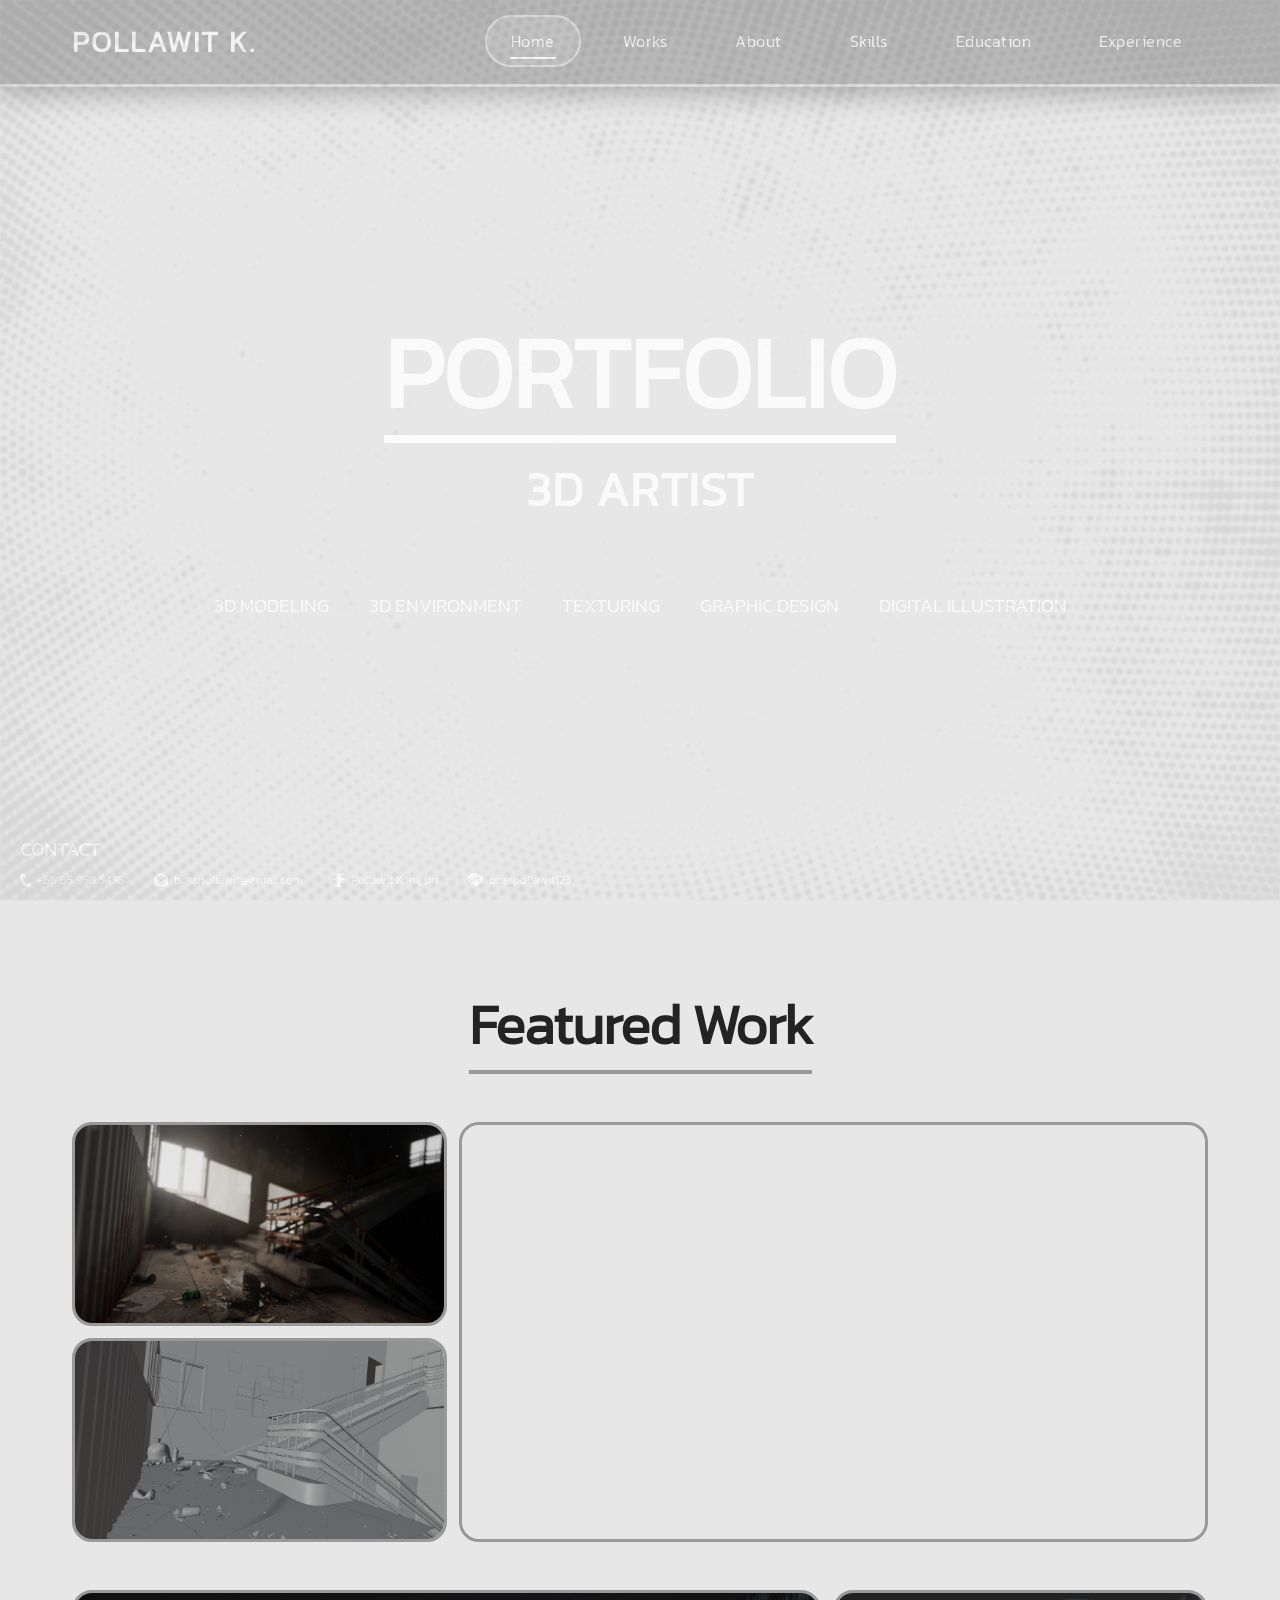
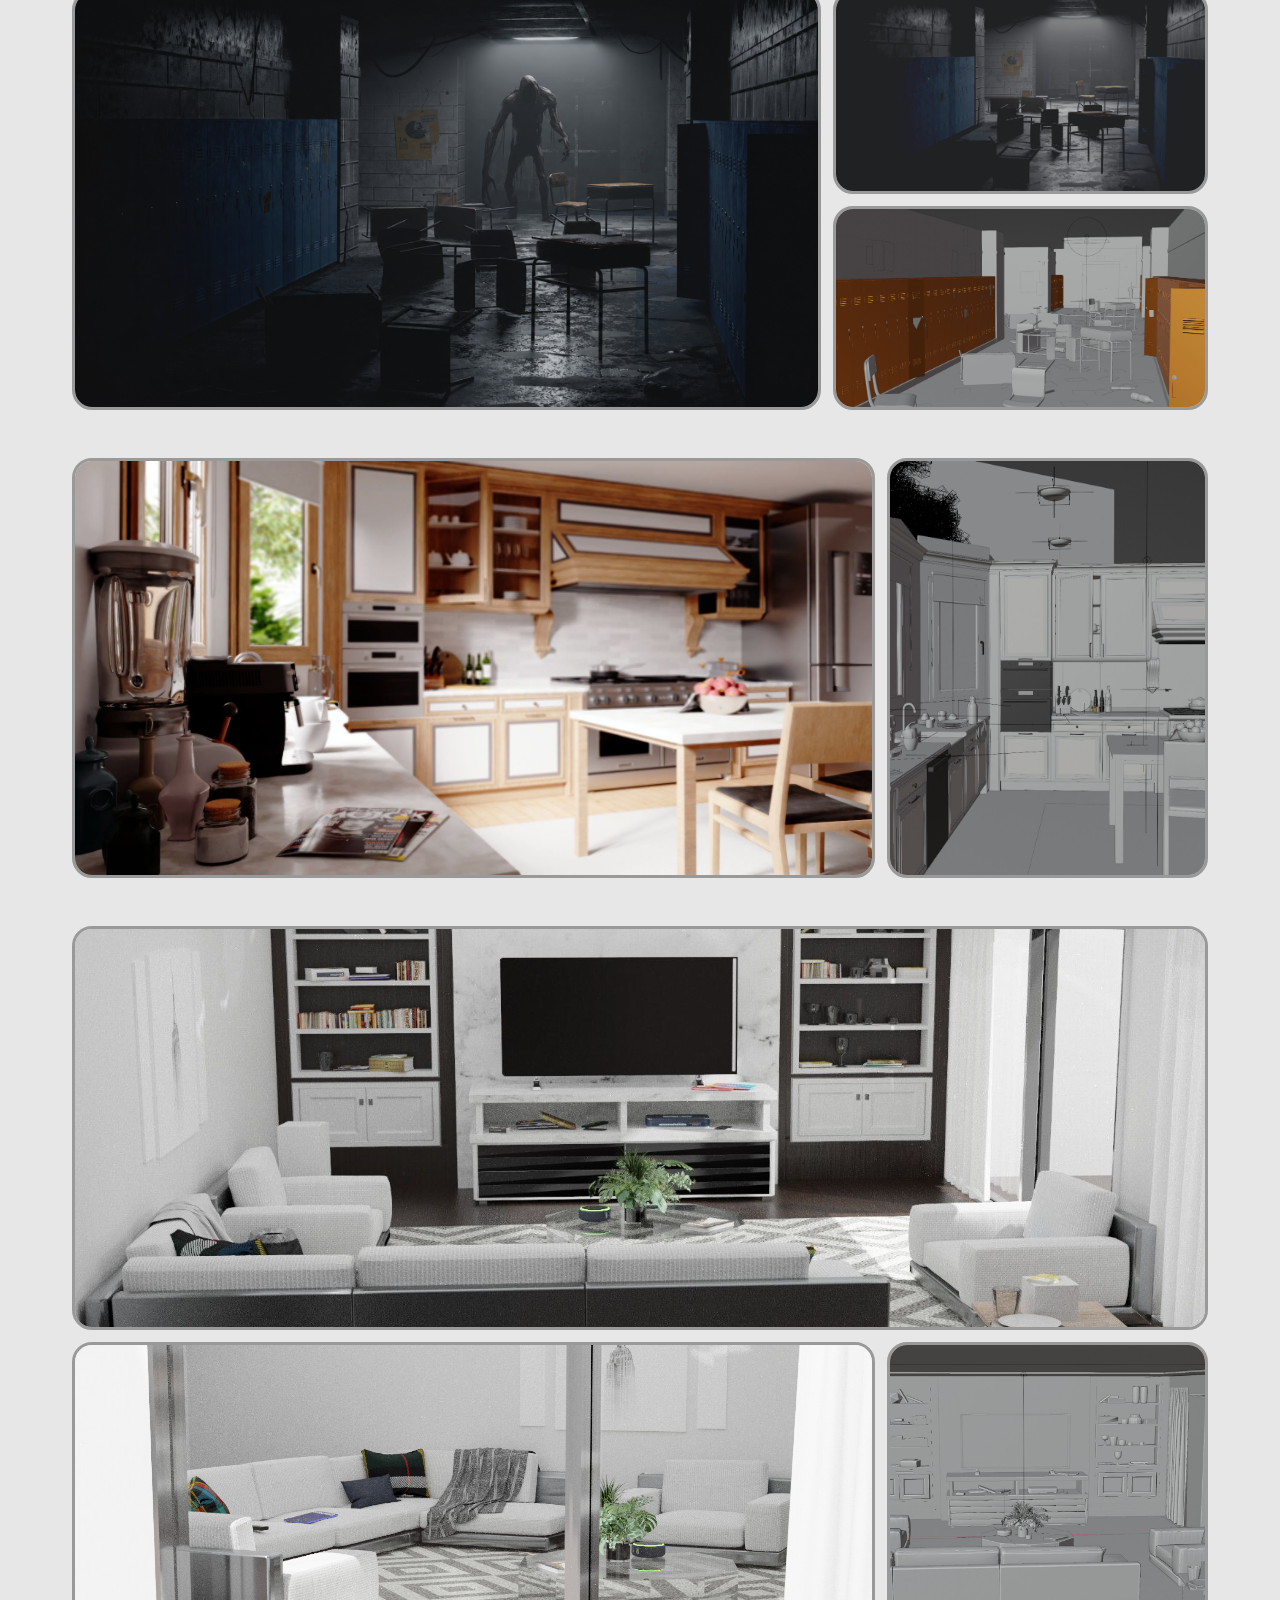
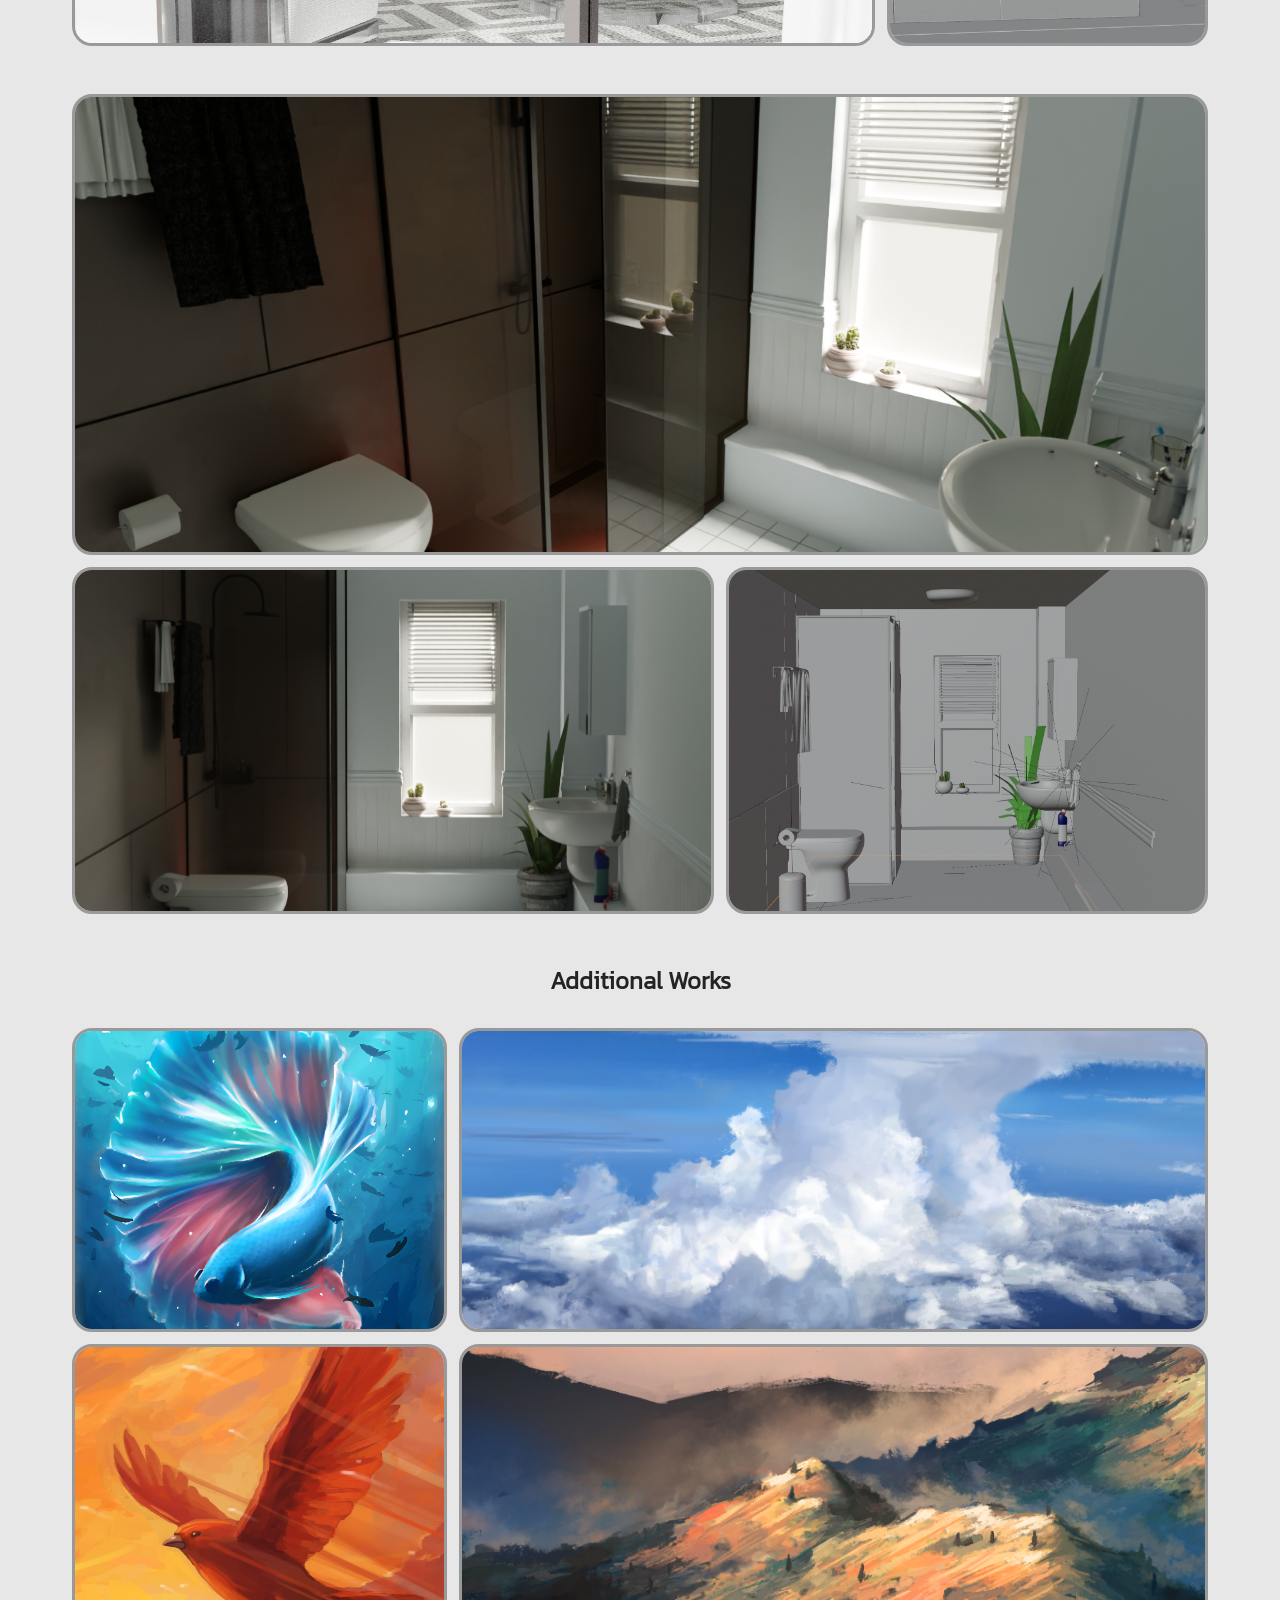
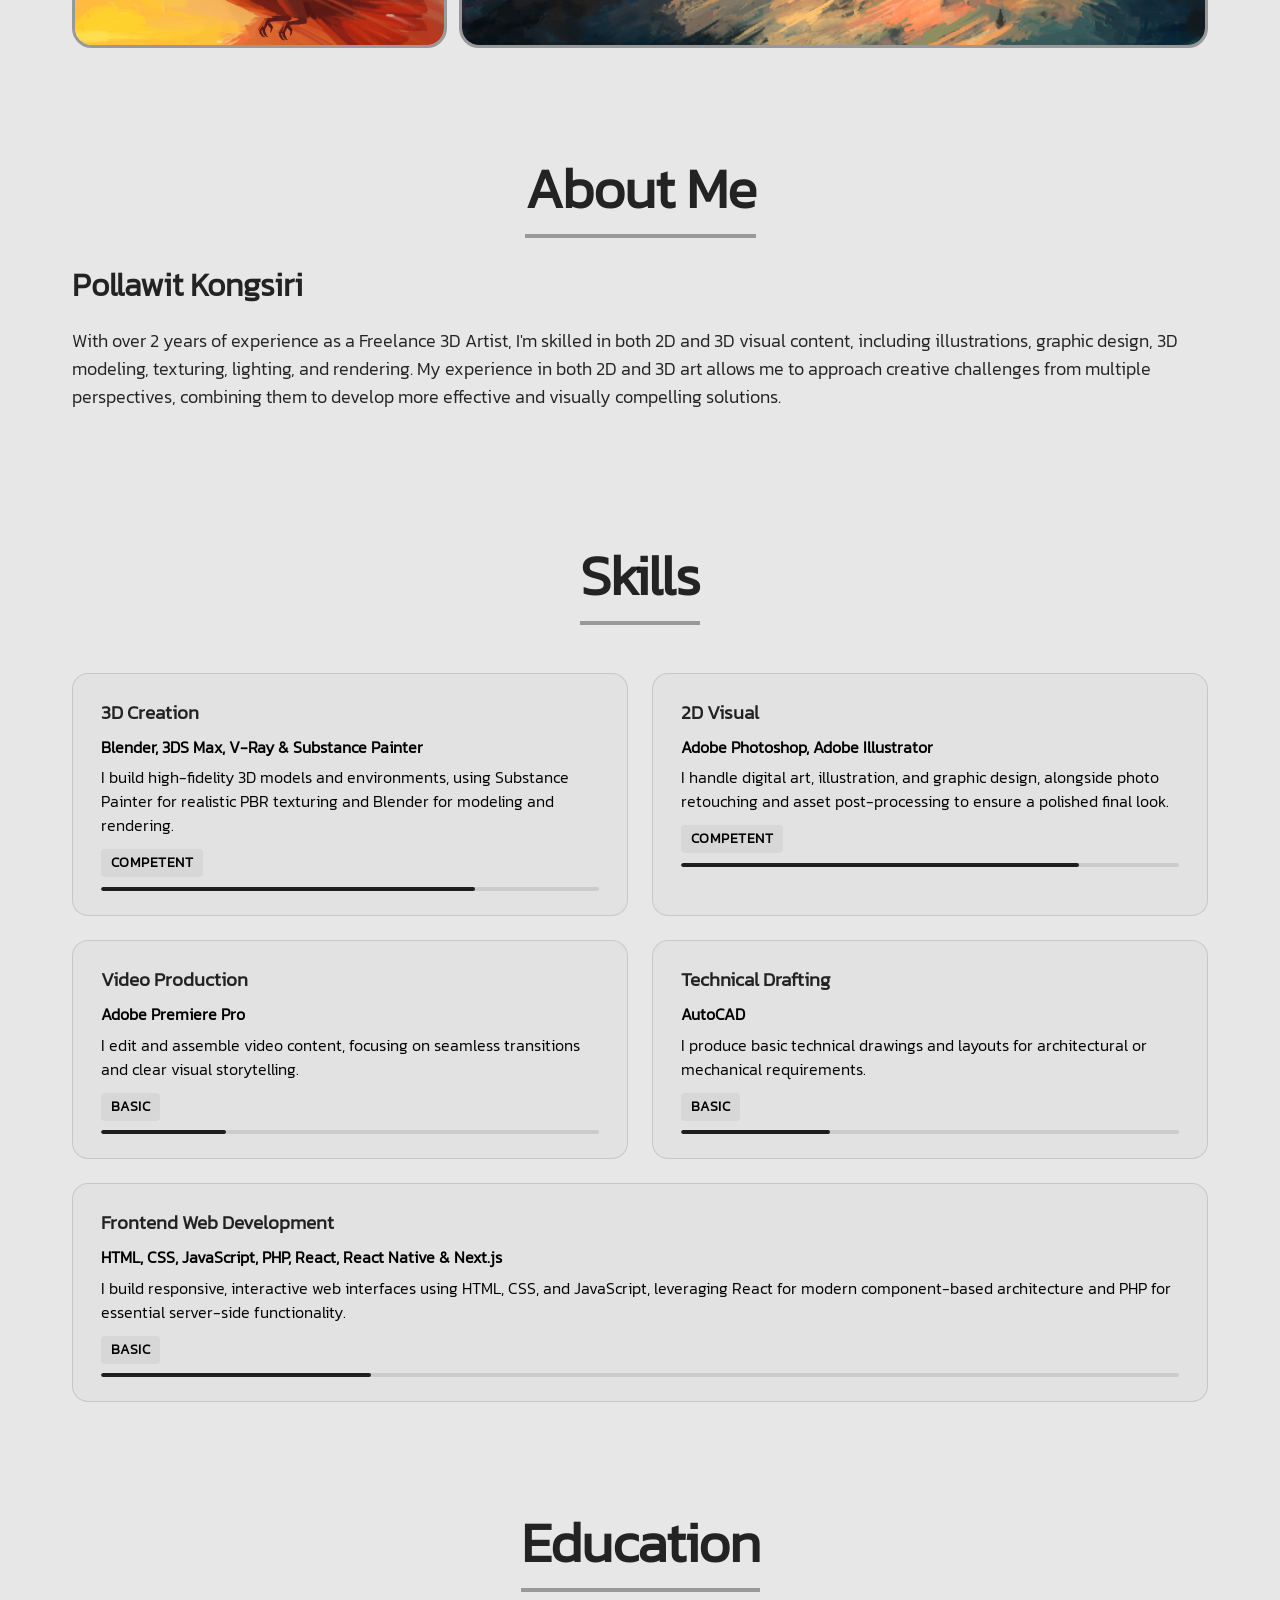
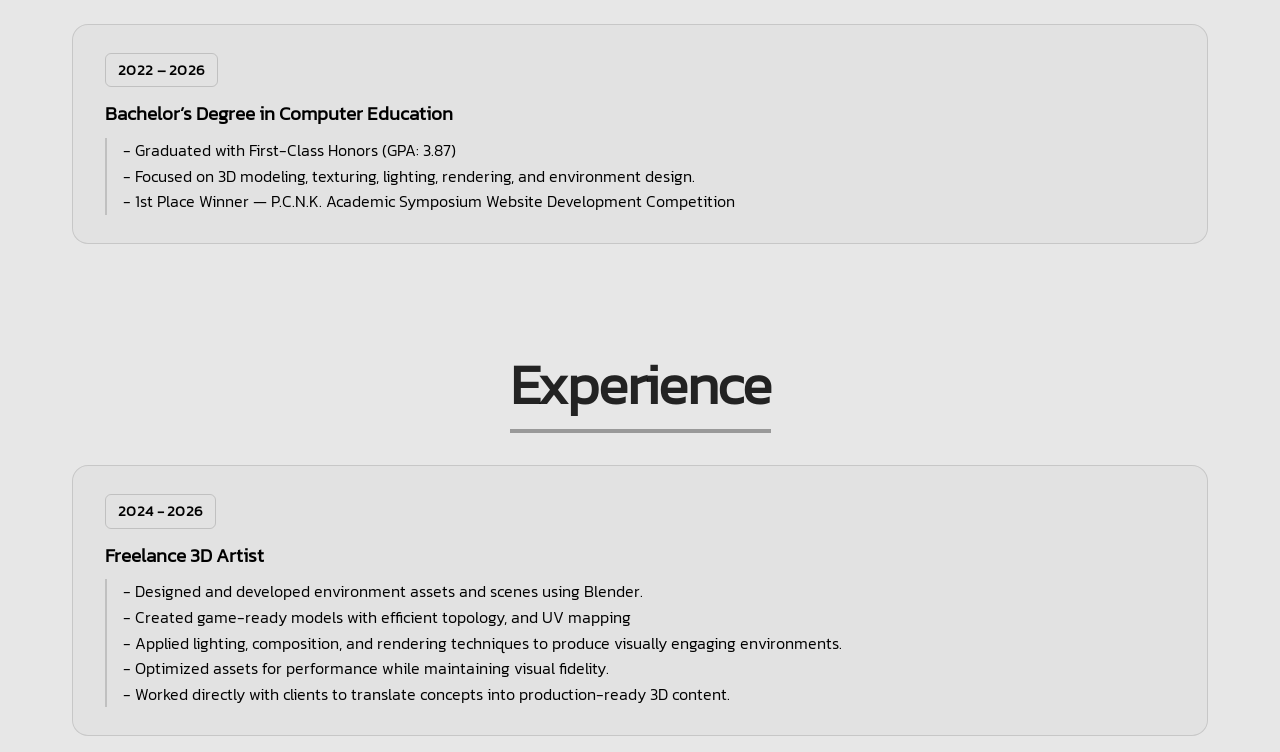
==== commit 051ebf45: "ye" ====
--- a/index.html
+++ b/index.html
@@ -7,14 +7,6 @@
     <title>Portfolio Pollawit</title>
 
     <link rel="stylesheet" href="wstyle.css">
-    <link rel="stylesheet" href="slidestyle.css">
-    <script>
-        function load(a) {
-            document.getElementById("popinfo").innerHTML = '<iframe class="objpop" frameBorder="0" src="' + a + '.html" title="description"></iframe>';
-        }
-
-        window.onload = function () { load() }
-    </script>
 </head>
 
 <body style="background-color: #e7e7e7;">
@@ -22,34 +14,25 @@
     <div id="loader">
         <div class="loader-content">
             <div class="loader-circle"></div>
-            <h1>Portfolio</h1>
+            <h1>PORTFOLIO</h1>
         </div>
     </div>
 
     <div class="overlay">
-    </div>
-
-    <div class="popbg pophide" id="popbg">
-        <div class="popinfo" id="popinfo">
-        </div>
     </div>
 
     <nav id="navbar">
         <div class="nav-container">
             <a href="#home" class="logo">
-                <div class="logo-text">Portfolio</div>
+                <div class="logo-text">POLLAWIT K.</div>
             </a>
             <ul class="nav-links">
                 <li><a href="#home">Home</a></li>
+                <li><a href="#portfolio">Works</a></li>
                 <li><a href="#about">About</a></li>
-                <li><a href="#portfolio">Works</a></li>
                 <li><a href="#skills">Skills</a></li>
                 <li><a href="#timeline">Education</a></li>
-                <li><a href="#contact">Contact</a></li>
-                <li><a href="th.html">
-                        <img class="langb" src="pngegg.png" />
-                        English
-                    </a></li>
+                <li><a href="#exp">Experience</a></li>
             </ul>
             <div class="mobile-menu-btn" id="mobileMenuBtn">
                 <span></span>
@@ -60,15 +43,11 @@
         <div class="mobile-nav" id="mobileNav">
             <ul>
                 <li><a href="#home">Home</a></li>
+                <li><a href="#portfolio">Works</a></li>
                 <li><a href="#about">About</a></li>
-                <li><a href="#portfolio">Works</a></li>
                 <li><a href="#skills">Skills</a></li>
                 <li><a href="#timeline">Education</a></li>
-                <li><a href="#contact">Contact</a></li>
-                <li><a href="th.html">
-                        <img class="langb" src="pngegg.png" />
-                        English
-                    </a></li>
+                <li><a href="#exp">Experience</a></li>
             </ul>
         </div>
     </nav>
@@ -82,138 +61,139 @@
             </div>
         </div>
         <div class="hero-content">
-            <h1>Pollawit Kongsiri</h1>
-            <div class="subtitle">Digital Artist & Frontend Web Developer</div>
-        </div>
-    </section>
-
-    <section id="about" class="fade-in">
+            <h1>PORTFOLIO</h1>
+            <div class="subtitle">3D ARTIST</div>
+            <div class="bannerflex">
+                <div class="bannerfitem">3D MODELING</div>
+                <div class="bannerfitem">3D ENVIRONMENT</div>
+                <div class="bannerfitem">TEXTURING</div>
+                <div class="bannerfitem">GRAPHIC DESIGN</div>
+                <div class="bannerfitem">DIGITAL ILLUSTRATION</div>
+            </div>
+        </div>
+        <div class="bannerbot">
+            <div class="bannerbothead">CONTACT</div>
+            <div class="bannerbotflex">
+                <div class="bannerfitem"><img src="phone.svg" alt="" class="bannericon">+66 65 958 5436</div>
+                <div class="bannerfitem"><img src="mail.svg" alt="" class="bannericon">bosspollawit@gmail.com</div>
+                <div class="bannerfitem"><img src="face.svg" alt="" class="bannericon">Pollawit Kongsiri</div>
+                <div class="bannerfitem"><img src="line.svg" alt="" class="bannericon">bosspollawit123</div>
+            </div>
+        </div>
+    </section>
+
+
+
+    <section id="portfolio">
+        <div class="container">
+            <div class="section-header">
+                <h2 class="section-title">Featured Work</h2>
+            </div>
+
+            <div class="featured-collage-three">
+                <div class="featured-collage-item">
+                    <img src="3d2_1.png" alt="Featured 3D artwork">
+                </div>
+                <div class="featured-collage-item">
+                    <img src="3d2_2.png" alt="Featured 3D artwork">
+                </div>
+                <div class="featured-collage-item featured-collage-item--main">
+                    <div class="vidcontainer">
+                        <video autoplay muted loop preload="true" id="vid2">
+                            <source src="3.mp4" type="video/mp4">
+                        </video>
+                    </div>
+                </div>
+            </div>
+
+            <div class="featured-collage">
+                <div class="featured-collage-item featured-collage-item--main">
+                    <img src="3d1_1.png" alt="Featured 3D artwork">
+                </div>
+                <div class="featured-collage-item">
+                    <img src="3d1_2.jpg" alt="Featured 3D artwork">
+                </div>
+                <div class="featured-collage-item">
+                    <img src="3d1_3.jpg" alt="Featured 3D artwork">
+                </div>
+            </div>
+
+            <div class="collage-grid-2">
+                <div class="featured-collage-item">
+                    <img src="3d4_1.jpg" alt="Featured 3D artwork">
+                </div>
+                <div class="featured-collage-item">
+                    <img src="3d4_2.jpg" alt="Featured 3D artwork">
+                </div>
+            </div>
+
+            <div class="collage-grid-4-main">
+                <div class="featured-collage-item main-left">
+                    <img src="3d3_1.jpg" alt="Featured 3D artwork">
+                </div>
+                <div class="featured-collage-item main-right">
+                    <img src="3d3_2.jpg" alt="Featured 3D artwork">
+                </div>
+                <div class="featured-collage-item sub1">
+                    <img src="3d3_3.jpg" alt="Featured 3D artwork">
+                </div>
+            </div>
+
+            <div class="collage-grid-4-main grid-3d5">
+                <div class="featured-collage-item main-left">
+                    <img src="3d5_1.png" alt="Featured 3D artwork">
+                </div>
+                <div class="featured-collage-item main-right">
+                    <img src="3d5_2.png" alt="Featured 3D artwork">
+                </div>
+                <div class="featured-collage-item sub1">
+                    <img src="3d5_3.png" alt="Featured 3D artwork">
+                </div>
+            </div>
+
+            <h2 class="h2artwork" style="margin-top: 3rem;">Additional Works</h2>
+            <div class="portfolio-grid">
+                <div class="featured-collage-item">
+                    <img src="2d1_1.png" alt="2D artwork">
+                </div>
+                <div class="featured-collage-item">
+                    <img src="2d1.png" alt="2D artwork">
+                </div>
+                <div class="featured-collage-item">
+                    <img src="2d4.png" alt="2D artwork">
+                </div>
+                <div class="featured-collage-item">
+                    <img src="2d3.png" alt="2D artwork">
+                </div>
+            </div>
+        </div>
+    </section>
+
+    <section id="about">
         <div class="container">
             <div class="section-header">
                 <h2 class="section-title">About Me</h2>
             </div>
 
-            <div class="about-content" style="margin-top: -10px; ">
+            <div class="about-content" style="margin-top: -10px;">
                 <div class="about-intro">
-                    <div class="about-image"></div>
                     <div class="about-text">
                         <h3>Pollawit Kongsiri</h3>
-                        <p>I am a versatile digital generalist with a diverse technical background, building responsive
-                            user interfaces through frontend web development and creating high-quality visual content
-                            using both 2D and 3D art techniques. I possess advanced proficiency in Blender and Photoshop
-                            for complex creative projects, complemented by foundational skills in Substance Painter,
-                            Premiere Pro, and AutoCAD. My skillset allows me to handle a wide range of computer-related
-                            tasks, effectively combining coding with professional-grade design to deliver complete
-                            digital solutions.</p>
-                    </div>
-                </div>
-            </div>
-        </div>
-    </section>
-
-    <section id="portfolio" class="fade-in" style="margin-top: -50px;">
-        <div class="container">
-            <div class="section-header">
-                <h2 class="section-title">Featured Work</h2>
-            </div>
-
-            <h2 class="h2artwork">3D Artwork</h2>
-            <div class="portfolio-grid">
-
-                <div class="portfolio-card" onclick="load('3d2'),hidepopbg()">
-                    <div class="portfolio-image threedtwo">
-                        <div class="portfolio-info-overlay">
-                            <span>View Info</span>
-                        </div>
-                    </div>
-                </div>
-                <div class="portfolio-card" onclick=" load('3d1'),hidepopbg()">
-                    <div class="portfolio-image threedone">
-                        <div class="portfolio-info-overlay">
-                            <span>View Info</span>
-                        </div>
-                    </div>
-                </div>
-                <div class="portfolio-card" onclick="load('3d3'),hidepopbg()">
-                    <div class="portfolio-image threedthree">
-                        <div class="portfolio-info-overlay">
-                            <span>View Info</span>
-                        </div>
-                    </div>
-                </div>
-                <div class="portfolio-card" onclick="load('3d4'),hidepopbg()">
-                    <div class="portfolio-image threedfour">
-                        <div class="portfolio-info-overlay">
-                            <span>View Info</span>
-                        </div>
-                    </div>
-                </div>
-                <div class="portfolio-card" onclick="load('3d5'),hidepopbg()">
-                    <div class="portfolio-image threedfive">
-                        <div class="portfolio-info-overlay">
-                            <span>View Info</span>
-                        </div>
-                    </div>
-                </div>
-                <div class="portfolio-card" onclick="load('3d6'),hidepopbg()">
-                    <div class="portfolio-image threedsix">
-                        <div class="portfolio-info-overlay">
-                            <span>View Info</span>
-                        </div>
-                    </div>
-                </div>
-            </div>
-
-            <h2 class="h2artwork margintop">2D Artwork</h2>
-            <div class="portfolio-grid">
-                <div class="portfolio-card" onclick="load('2d1'),hidepopbg()">
-                    <div class="portfolio-image twodone">
-                        <div class="portfolio-info-overlay">
-                            <span>View Info</span>
-                        </div>
-                    </div>
-                </div>
-                <div class="portfolio-card" onclick="load('2d2'),hidepopbg()">
-                    <div class="portfolio-image twodtwo">
-                        <div class="portfolio-info-overlay">
-                            <span>View Info</span>
-                        </div>
-                    </div>
-                </div>
-                <div class="portfolio-card" onclick="load('2d3'),hidepopbg()">
-                    <div class="portfolio-image twodthree">
-                        <div class="portfolio-info-overlay">
-                            <span>View Info</span>
-                        </div>
-                    </div>
-                </div>
-            </div>
-
-            <h2 class="h2artwork margintop">Website</h2>
-            <div class="portfolio-grid">
-                <div class="portfolio-card" onclick=" window.open('https://culturalmapthailand.info/map');">
-                    <div class="portfolio-image wone">
-                        <div class="portfolio-info-overlay">
-                            <span>Visit Site</span>
-                        </div>
-                    </div>
-                </div>
-                <div class="portfolio-card" onclick=" window.open('https://wonderingg655.github.io/WebTest/');">
-                    <div class="portfolio-image wtwo">
-                        <div class="portfolio-info-overlay">
-                            <span>Visit Site</span>
-                        </div>
-                    </div>
-                </div>
-            </div>
-
-        </div>
-    </section>
-
-    <section id="skills" class="fade-in">
-        <div class="container">
-            <div class="section-header">
-                <h2 class="section-title">Skills & Expertise</h2>
+                        <p>With over 2 years of experience as a Freelance 3D Artist, I'm skilled in both 2D and 3D
+                            visual content, including illustrations, graphic design, 3D modeling, texturing, lighting,
+                            and rendering. My experience in both 2D and 3D art allows me to approach creative challenges
+                            from multiple perspectives, combining them to
+                            develop more effective and visually compelling solutions. </p>
+                    </div>
+                </div>
+            </div>
+        </div>
+    </section>
+
+    <section id="skills">
+        <div class="container">
+            <div class="section-header">
+                <h2 class="section-title">Skills</h2>
             </div>
 
             <div class="skills-container">
@@ -221,10 +201,10 @@
 
                     <div class="skill-item">
                         <h4>3D Creation</h4>
-                        <p style="font-weight: 700;">Blender & Substance Painter</p>
+                        <p><strong>Blender, 3DS Max, V-Ray & Substance Painter</strong></p>
                         <p>I build high-fidelity 3D models and environments, using Substance Painter for realistic PBR
                             texturing and Blender for modeling and rendering.</p>
-                        <p style="margin-top: 0.25rem;">Skill Level: Competent</p>
+                        <span class="skill-level">Competent</span>
                         <div class="skill-progress">
                             <div class="skill-progress-bar" style="width: 75%"></div>
                         </div>
@@ -232,10 +212,10 @@
 
                     <div class="skill-item">
                         <h4>2D Visual</h4>
-                        <p style="font-weight: 700;">Adobe Photoshop</p>
+                        <p><strong>Adobe Photoshop, Adobe Illustrator</strong></p>
                         <p>I handle digital art, illustration, and graphic design, alongside photo retouching and asset
                             post-processing to ensure a polished final look.</p>
-                        <p style="margin-top: 0.25rem;">Skill Level: Competent</p>
+                        <span class="skill-level">Competent</span>
                         <div class="skill-progress">
                             <div class="skill-progress-bar" style="width: 80%"></div>
                         </div>
@@ -243,10 +223,10 @@
 
                     <div class="skill-item">
                         <h4>Video Production</h4>
-                        <p style="font-weight: 700;">Adobe Premiere Pro</p>
+                        <p><strong>Adobe Premiere Pro</strong></p>
                         <p>I edit and assemble video content, focusing on seamless transitions and clear visual
                             storytelling.</p>
-                        <p style="margin-top: 0.25rem;">Skill Level: Basic</p>
+                        <span class="skill-level">Basic</span>
                         <div class="skill-progress">
                             <div class="skill-progress-bar" style="width: 25%"></div>
                         </div>
@@ -254,23 +234,23 @@
 
                     <div class="skill-item">
                         <h4>Technical Drafting</h4>
-                        <p style="font-weight: 700;">AutoCAD</p>
+                        <p><strong>AutoCAD</strong></p>
                         <p>I produce basic technical drawings and layouts for architectural or mechanical requirements.
                         </p>
-                        <p style="margin-top: 0.25rem;">Skill Level: Basic</p>
+                        <span class="skill-level">Basic</span>
                         <div class="skill-progress">
                             <div class="skill-progress-bar" style="width: 30%"></div>
                         </div>
                     </div>
 
-                    <div class="skill-item">
+                    <div class="skill-item skill-item--full">
                         <h4>Frontend Web Development</h4>
-                        <p style="font-weight: 700;">HTML, CSS, JavaScript, PHP, React & React Native</p>
+                        <p><strong>HTML, CSS, JavaScript, PHP, React, React Native & Next.js</strong></p>
                         <p>I build responsive, interactive web interfaces using HTML, CSS, and JavaScript, leveraging
                             React for modern component-based architecture and PHP for essential server-side
                             functionality.
                         </p>
-                        <p style="margin-top: 0.25rem;">Skill Level: Basic</p>
+                        <span class="skill-level">Basic</span>
                         <div class="skill-progress">
                             <div class="skill-progress-bar" style="width: 25%"></div>
                         </div>
@@ -280,112 +260,45 @@
         </div>
     </section>
 
-    <section id="timeline" class="fade-in">
+    <section id="timeline">
         <div class="container">
             <div class="section-header">
                 <h2 class="section-title">Education</h2>
-
-                <div class="timeline-container">
-                    <div class="timeline-line"></div>
-
-
-                    <div class="timeline-item">
-
-                        <div class="timeline-content">
-                            <div class="timeline-year">2020 - 2022</div>
-                            <h3 class="timeline-title">High School Equivalency</h3>
-                            <div class="timeline-company">Kanchanaburi Non-Formal and Informal Education Center</div>
-                            <p class="timeline-description">
-                                Earned my high school equivalency through the GED program, and during my free time, I
-                                dedicated myself to learning both 2D and 3D digital arts. This self-driven study allowed
-                                me to develop a strong foundation for my work as a versatile digital artist.
-                            <div class="timeline-skills">
-                                <span class="timeline-skill">2D Illustration</span>
-                                <span class="timeline-skill">2D Graphic Design</span>
-                                <span class="timeline-skill">3D Hard Surface Modeling</span>
-                                <span class="timeline-skill">3D Environment Design</span>
-                            </div>
-                            <div class="timeline-achievements">
-                                <div class="timeline-achievement">Self-taugth Digital Artist</div>
-                            </div>
-                        </div>
-                    </div>
-
-                    <div class="timeline-item">
-
-                        <div class="timeline-content">
-                            <div class="timeline-year">2022 - 2026</div>
-                            <h3 class="timeline-title">Bachelor’s Degree <br> Computer Education</h3>
-                            <div class="timeline-company">Kanchanaburi Rajabhat University</div>
-                            <p class="timeline-description">
-                                Graduated with First-Class Honors, A program that prepares educators to teach computer
-                                science, digital literacy, and technology integration.
-                            </p>
-                            <div class="timeline-skills">
-                                <span class="timeline-skill">Javascript</span>
-                                <span class="timeline-skill">HTML</span>
-                                <span class="timeline-skill">Mysql</span>
-                                <span class="timeline-skill">CSS</span>
-                            </div>
-                            <div class="timeline-achievements">
-                                <div class="timeline-achievement">Graduated with 3.8 GPA</div>
-                                <div class="timeline-achievement">Led university website programming team to 1st place
-                                </div>
-                                <div class="timeline-achievement">Published research on Computer-Assisted Instruction
-                                </div>
-                            </div>
-                        </div>
-                    </div>
-
-                    <div class="timeline-item">
-
-                        <div class="timeline-content">
-                            <div class="timeline-year">2025 - 2026</div>
-                            <h3 class="timeline-title">Teaching Internship</h3>
-                            <div class="timeline-company">Kanchanaburi Municipal 5 School</div>
-                            <p class="timeline-description">
-                                Spent one year teaching upper elementary students at Kanchanaburi Municipal 5 School,
-                                where I developed lesson plans, guided classroom activities, and supported students’
-                                learning in a variety of subjects.
-                            </p>
-                            <div class="timeline-skills">
-                                <span class="timeline-skill">Communication & Instructional</span>
-                                <span class="timeline-skill">Workplace Environment Management</span>
-                            </div>
-                            <div class="timeline-achievements">
-                                <div class="timeline-achievement">Designed and taught lessons in programming and digital
-                                    literacy</div>
-                                <div class="timeline-achievement">Fostered a collaborative and engaging learning
-                                    environment</div>
-                                <div class="timeline-achievement">Homeroom Teacher for Grade 4/1</div>
-                            </div>
-                        </div>
-                    </div>
-                </div>
-            </div>
-    </section>
-
-    <section id="contact">
-        <div class="footer-bottom">
-            <h2 class="section-title">Contact</h2>
-            <div class="citem contactMail">
-                <div><img src="conmail.png" alt="" height="50px" width="50px"></div>
-                <div>E-Mail: BossPollawit@gmail.com</div>
-            </div>
-            <div class="citem contactFacebook">
-                <div><img src="conface.png" alt="" height="50px" width="50px"></div>
-                <div>Facebook: Pollawit Kongsiri</div>
-            </div>
-            <div class="citem contactLine">
-                <div><img src="conline.png" alt="" height="50px" width="50px"></div>
-                <div>Line: bosspollawit123</div>
-            </div>
-        </div>
-    </section>
-
-</body>
-
-<script src="js.js"></script>
-<script src="slider.js"></script>
+            </div>
+
+            <div class="timeline-container">
+                <div class="timeline-content">
+                    <span class="timeline-year">2022 – 2026</span>
+                    <h3 class="timeline-title">Bachelor’s Degree in Computer Education</h3>
+                    <p class="timeline-achievement">- Graduated with First-Class Honors (GPA: 3.87) <br>
+                        - Focused on 3D modeling, texturing, lighting, rendering, and environment design. <br>
+                        - 1st Place Winner — P.C.N.K. Academic Symposium Website Development
+                        Competition</p>
+                </div>
+            </div>
+        </div>
+    </section>
+
+        <section id="timeline">
+        <div class="container">
+            <div class="section-header">
+                <h2 class="section-title">Experience</h2>
+            </div>
+
+            <div class="timeline-container">
+                <div class="timeline-content">
+                    <span class="timeline-year">2024 - 2026</span>
+                    <h3 class="timeline-title">Freelance 3D Artist</h3>
+                    <p class="timeline-achievement">- Designed and developed environment assets and scenes using Blender. <br>
+- Created game-ready models with efficient topology, and UV mapping <br>
+- Applied lighting, composition, and rendering techniques to produce visually engaging environments. <br>
+- Optimized assets for performance while maintaining visual fidelity. <br>
+- Worked directly with clients to translate concepts into production-ready 3D content.</p>
+                </div>
+            </div>
+        </div>
+    </section>
+
+    <script src="js.js"></script>
 
 </html>
--- a/wstyle.css
+++ b/wstyle.css
@@ -1,4 +1,8 @@
 @charset "utf-8";
+
+html {
+    scroll-behavior: smooth;
+}
 
 * {
     margin: 0;
@@ -9,6 +13,11 @@
 :root {
     --white-text: rgba(255, 255, 255, 0.85);
     --black-text: rgba(0, 0, 0, 0.85);
+    --glass-bg: rgba(255, 255, 255, 0.05);
+    --glass-border: rgba(255, 255, 255, 0.1);
+    --accent-blue: #4a90d9;
+    --accent-blue-dark: #2563eb;
+    --accent-glow: rgba(37, 99, 235, 0.3);
 }
 
 @font-face {
@@ -39,8 +48,8 @@
     top: 0;
     width: 100%;
     z-index: 50;
-    padding: 1rem 0;
-    transition: all 0.3s ease;
+    padding: 0.8rem 0;
+    transition: all 0.4s cubic-bezier(0.4, 0, 0.2, 1);
     background: rgba(0, 0, 0, 0.2);
     backdrop-filter: blur(10px);
     -webkit-backdrop-filter: blur(10px);
@@ -61,7 +70,7 @@
     display: flex;
     justify-content: space-between;
     align-items: center;
-    padding: 0.5rem 2rem;
+    padding: 0.375rem 2rem;
     flex-wrap: nowrap;
     gap: 0.5rem;
 }
@@ -72,6 +81,11 @@
     gap: 0.5rem;
     text-decoration: none;
     color: inherit;
+    transition: opacity 0.3s ease;
+}
+
+.logo:hover {
+    opacity: 0.85;
 }
 
 .logo-text {
@@ -95,6 +109,7 @@
     position: relative;
     border: 2px solid transparent;
     color: var(--white-text);
+    transition: all 0.3s cubic-bezier(0.4, 0, 0.2, 1);
 }
 
 nav.scrolled .nav-links a {
@@ -104,12 +119,13 @@
 .nav-links a::after {
     content: '';
     position: absolute;
-    bottom: -5px;
+    bottom: 6px;
     left: 50%;
     width: 0;
     height: 2px;
-    transition: all 0.3s ease;
-    transform: translateX(-50%);
+    background: currentColor;
+    border-radius: 1px;
+    transition: width 0.3s cubic-bezier(0.4, 0, 0.2, 1), left 0.3s cubic-bezier(0.4, 0, 0.2, 1);
 }
 
 .nav-links a:hover {
@@ -122,14 +138,23 @@
 }
 
 .nav-links a:hover::after {
-    width: 60%;
+    width: 50%;
+    left: 25%;
 }
 
 .nav-links a.active {
-    color: var(--accent-blue);
-    background: rgba(240, 240, 240, 0.15);
-    border-color: var(--accent-blue);
-    box-shadow: 0 4px 15px var(--accent-glow);
+    background: rgba(255, 255, 255, 0.15);
+    border-color: rgba(255, 255, 255, 0.4);
+}
+
+nav.scrolled .nav-links a.active {
+    background: rgba(0, 0, 0, 0.07);
+    border-color: rgba(0, 0, 0, 0.2);
+}
+
+.nav-links a.active::after {
+    width: 50%;
+    left: 25%;
 }
 
 @media (max-width: 1000px) {
@@ -276,7 +301,7 @@
 }
 
 section {
-    padding: 5rem 0;
+    padding: 3rem 0 1rem;
     position: relative;
 }
 
@@ -286,8 +311,8 @@
 
 .section-header {
     text-align: center;
-    margin-top: 4rem;
-    margin-bottom: 4rem;
+    margin-top: 2rem;
+    margin-bottom: 2rem;
     color: var(--black-text);
 }
 
@@ -321,31 +346,6 @@
     z-index: 1;
 }
 
-.hero::before {
-    content: '';
-    position: absolute;
-    top: 0;
-    left: 0;
-    right: 0;
-    bottom: 0;
-    background: radial-gradient(circle at 25% 25%, var(--accent-glow) 0%, transparent 50%);
-    animation: hero-glow 8s ease-in-out infinite;
-    z-index: 1;
-}
-
-@keyframes hero-glow {
-
-    0%,
-    100% {
-        transform: scale(1) rotate(0deg);
-        opacity: 0.7;
-    }
-
-    50% {
-        transform: scale(1.1) rotate(2deg);
-        opacity: 1;
-    }
-}
 
 .hero-content {
     position: relative;
@@ -356,24 +356,90 @@
     text-align: center;
     max-width: 1000px;
     margin: 0 auto;
-    color: var(--white-text);
+    color: rgba(255, 255, 255, 0.8);
 }
 
 .hero h1 {
-    font-size: clamp(2.5rem, 8vw, 5rem);
-    font-weight: 800;
-    margin-bottom: 2rem;
-    letter-spacing: -2px;
+    font-size: clamp(6rem, 8vw, 10rem);
+    line-height: 1.22;
+    overflow: hidden;
+    font-weight: 900;
+    margin-bottom: 0.5rem;
+    letter-spacing: -1px;
     animation: slideInUp 1s ease-out;
-    border-bottom: 8px solid rgba(255, 255, 255, 0.552);
+    border-bottom: clamp(2px, 1vw, 8px) solid rgba(255, 255, 255, 0.8);
 }
 
 .hero .subtitle {
-    font-size: 1.5rem;
-    margin-bottom: 2rem;
+    font-size: clamp(2.5rem, 8vw, 3rem);
+    margin-bottom: 0.8rem;
     font-weight: 700;
     letter-spacing: 1px;
     animation: slideInUp 1s ease-out 0.3s both;
+}
+
+.bannerflex {
+    margin-top: 50px;
+    display: flex;
+    justify-content: center;
+    gap: 20px;
+    flex-direction: row;
+    flex-wrap: wrap;
+    align-items: center;
+}
+
+.bannerfitem {
+    font-size: clamp(0.75rem, 2vw, 1.2rem);
+    animation: slideInUp 1s ease-out 0.3s both;
+    padding: 0 10px;
+}
+
+.bannerbot {
+    position: absolute;
+    width: 100%;
+    height: auto;
+    padding: 10px;
+    left: 0;
+    bottom: 0;
+    z-index: 2;
+    color: rgba(255, 255, 255, 0.8);
+    animation: slideInUp 1s ease-out 0.3s both;
+}
+
+.bannerbotflex {
+    display: flex;
+    justify-content: left;
+    gap: 10px;
+    flex-direction: row;
+    flex-wrap: wrap;
+    align-items: center;
+}
+
+.bannerbotflex .bannerfitem {
+    font-size: clamp(0.65rem, 2vw, 0.75rem);
+    display: inline-flex;
+    align-items: center;
+    gap: 6px;
+    min-width: 0;
+    flex-shrink: 1;
+}
+
+.bannerbotflex .bannericon {
+    width: auto;
+    height: 14px;
+    flex-shrink: 0;
+    opacity: 0.8;
+}
+
+.bannerbotflex img[src="face.svg"] {
+    width: 12px;
+}
+
+.bannerbothead {
+    font-size: clamp(0.85rem, 2vw, 1.2rem);
+    font-weight: 900;
+    padding: 0 10px;
+    margin-bottom: 5px;
 }
 
 .about-content {
@@ -440,252 +506,161 @@
 }
 
 .skills-list {
-    display: flex;
-    flex-direction: column;
-    gap: 2rem;
+    display: grid;
+    grid-template-columns: 1fr 1fr;
+    gap: 1.5rem;
 }
 
 .skill-item {
-    background: var(--glass-bg);
-    backdrop-filter: blur(20px);
-    -webkit-backdrop-filter: blur(20px);
-    border: 1px solid var(--glass-border);
-    border-radius: 20px;
-    padding: 1.5rem;
+    background: rgba(0, 0, 0, 0.02);
+    border: 1px solid rgba(0, 0, 0, 0.12);
+    border-radius: 16px;
+    padding: 1.5rem 1.75rem;
     transition: all 0.3s ease;
-    border-left: 4px solid var(--accent-blue);
-    color: var(--black-text);
-    border: 3px solid rgba(0, 0, 0, 0.336);
+}
+
+.skill-item--full {
+    grid-column: 1 / -1;
 }
 
 .skill-item:hover {
-    transform: translateX(10px);
-    box-shadow: 0 10px 30px rgba(0, 0, 0, 0.2);
-    background: rgba(113, 113, 113, 0.1);
+    transform: translateY(-4px);
+    box-shadow: 0 12px 32px rgba(0, 0, 0, 0.12);
 }
 
 .skill-item h4 {
     font-size: 1.2rem;
-    margin-bottom: 0.25rem;
+    margin-bottom: 0.15rem;
+    color: var(--black-text);
 }
 
 .skill-item p {
-    font-size: 0.95rem;
+    font-size: 1rem;
+    line-height: 1.5;
+    margin-top: 0.4rem;
+}
+
+.skill-level {
+    display: inline-block;
+    font-size: 0.85rem;
+    font-weight: 600;
+    text-transform: uppercase;
+    letter-spacing: 0.04em;
+    margin-top: 0.75rem;
+    padding: 0.2rem 0.6rem;
+    border-radius: 4px;
+    background: rgba(0, 0, 0, 0.05);
 }
 
 .skill-progress {
-    margin-top: 0.5rem;
-    height: 6px;
-    background: rgba(0, 0, 0, 0.158);
-    border-radius: 3px;
+    margin-top: 0.6rem;
+    height: 4px;
+    background: rgba(0, 0, 0, 0.1);
+    border-radius: 2px;
     overflow: hidden;
-    margin-bottom: 1rem;
 }
 
 .skill-progress-bar {
     height: 100%;
-    background: linear-gradient(135deg, var(--black-text), rgba(0, 0, 0, 0.47));
-    border-radius: 3px;
+    background: var(--black-text);
+    border-radius: 2px;
     transition: width 1s ease;
 }
 
 .timeline-container {
     position: relative;
-    max-width: 1000px;
     margin: 0 auto;
-    padding: 2rem 0;
-}
-
-.timeline-line {
-    position: absolute;
-    left: 50%;
-    top: 0;
-    bottom: 0;
-    width: 4px;
-    background: linear-gradient(to bottom, transparent 0%, rgba(0, 0, 0, 0.455) 10%, rgba(0, 0, 0, 0.455) 90%, transparent 100%);
-    transform: translateX(-50%);
-    z-index: -1;
-}
-
-.timeline-progress {
-    position: absolute;
-    left: 50%;
-    top: 0;
-    width: 4px;
-    background: linear-gradient(to bottom, var(--accent-blue-dark), var(--accent-blue));
-    transform: translateX(-50%);
-    transition: height 0.3s ease;
-    z-index: 0;
-    box-shadow: 0 0 20px var(--accent-glow);
-}
+}
+
 
 .timeline-item {
     position: relative;
-    margin: 1rem 0;
-    transition: all 0.8s ease;
 }
 
 .timeline-item:nth-child(odd) {
     text-align: right;
-    padding-right: calc(50% + 3rem);
 }
 
 .timeline-item:nth-child(even) {
     text-align: left;
-    padding-left: calc(50% + 3rem);
 }
 
 .timeline-node {
     position: absolute;
     left: 50%;
     top: 50%;
-    width: 60px;
-    height: 60px;
-    background: linear-gradient(135deg, var(--accent-blue), var(--accent-blue-dark));
-    border: 4px solid rgba(255, 255, 255, 0.1);
+    width: 16px;
+    height: 16px;
+    background: #555;
     border-radius: 50%;
     transform: translate(-50%, -50%);
-    display: flex;
-    align-items: center;
-    justify-content: center;
-    font-size: 1.5rem;
-    color: white;
-    z-index: 3;
-    cursor: pointer;
+    z-index: 2;
+    border: 3px solid #ccc;
+}
+
+.timeline-content {
+    background: rgba(0, 0, 0, 0.02);
+    border: 1px solid rgba(0, 0, 0, 0.12);
+    border-radius: 16px;
+    padding: 1.75rem 2rem;
+    position: relative;
     transition: all 0.3s ease;
-    box-shadow: 0 0 20px var(--accent-glow);
-}
-
-.timeline-node:hover {
-    transform: translate(-50%, -50%) scale(1.2);
-    box-shadow: 0 0 40px var(--accent-glow);
-}
-
-.timeline-node.active {
-    transform: translate(-50%, -50%) scale(1.3);
-    animation: pulse-node 2s infinite;
-}
-
-@keyframes pulse-node {
-
-    0%,
-    100% {
-        box-shadow: 0 0 20px var(--accent-glow);
-    }
-
-    50% {
-        box-shadow: 0 0 40px var(--accent-glow), 0 0 60px var(--accent-glow);
-    }
-}
-
-.timeline-content {
-    background: var(--glass-bg);
-    backdrop-filter: blur(25px);
-    -webkit-backdrop-filter: blur(25px);
-    border: 1px solid var(--glass-border);
-    border-radius: 25px;
-    padding: 2.5rem;
-    position: relative;
-    overflow: hidden;
-    transition: all 0.3s ease;
-    cursor: pointer;
-    border: 3px solid rgba(0, 0, 0, 0.336);
 }
 
 .timeline-content:hover {
-    transform: translateY(-5px);
-    box-shadow: 0 20px 60px rgba(0, 0, 0, 0.3);
-    background: rgba(185, 185, 185, 0.1);
-}
-
-.timeline-content::before {
-    content: '';
-    position: absolute;
-    top: 50%;
-    width: 20px;
-    height: 20px;
-    background: var(--glass-bg);
-    border: 1px solid var(--glass-border);
-    transform: rotate(45deg) translateY(-50%);
-    z-index: -1;
-}
-
-.timeline-item:nth-child(odd) .timeline-content::before {
-    right: -3px;
-}
-
-.timeline-item:nth-child(even) .timeline-content::before {
-    left: -18px;
+    transform: translateY(-3px);
+    box-shadow: 0 8px 24px rgba(0, 0, 0, 0.08);
 }
 
 .timeline-year {
-    background-color: rgba(138, 138, 138, 0.155);
     display: inline-block;
-    padding: 0.5rem 1.5rem;
-    border-radius: 25px;
-    font-size: 0.9rem;
+    font-size: 0.95rem;
     font-weight: 600;
-    margin-bottom: 1rem;
-    box-shadow: 0 4px 15px var(--accent-glow);
+    padding: 0.25rem 0.75rem;
+    border: 1px solid rgba(0, 0, 0, 0.15);
+    border-radius: 6px;
+    margin-bottom: 0.75rem;
+    letter-spacing: 0.02em;
 }
 
 .timeline-title {
-    font-size: 1.5rem;
+    font-size: 1.2rem;
     font-weight: 700;
-    margin-bottom: 0.5rem;
-}
-
-.timeline-company {
-    font-size: 1.1rem;
-    color: var(--accent-blue);
-    font-weight: 600;
-    margin-bottom: 1rem;
+    margin-bottom: 0.1rem;
+}
+
+.timeline-sub {
+    font-size: 1rem;
+    color: #555;
+    margin-bottom: 0.75rem;
 }
 
 .timeline-description {
+    font-size: 1rem;
     line-height: 1.6;
-    margin-bottom: 1.5rem;
+    margin-bottom: 0.75rem;
 }
 
 .timeline-skills {
     display: flex;
     flex-wrap: wrap;
-    gap: 0.5rem;
+    gap: 0.4rem;
+    margin-top: 0.75rem;
 }
 
 .timeline-skill {
-    padding: 0.3rem 0.8rem;
-    background: rgba(165, 165, 165, 0.2);
-    border: 1px solid rgba(145, 145, 145, 0.3);
-    border-radius: 15px;
-    font-size: 0.8rem;
-    color: var(--accent-blue);
-    transition: all 0.3s ease;
-}
-
-.timeline-skill:hover {
-    background: rgba(184, 184, 184, 0.3);
-    transform: translateY(-2px);
-}
-
-.timeline-achievements {
-    margin-top: 1rem;
-    padding-top: 1rem;
-    border-top: 1px solid rgba(255, 255, 255, 0.1);
+    font-size: 0.85rem;
+    padding: 0.25rem 0.6rem;
+    background: rgba(0, 0, 0, 0.04);
+    border: 1px solid rgba(0, 0, 0, 0.1);
+    border-radius: 4px;
 }
 
 .timeline-achievement {
-    display: flex;
-    align-items: center;
-    gap: 0.5rem;
-    margin-bottom: 0.5rem;
-    font-size: 0.9rem;
-    text-align: left;
-}
-
-.timeline-achievement::before {
-    content: '-';
     font-size: 1rem;
+    margin-top: 0.5rem;
+    padding-left: 1rem;
+    border-left: 2px solid rgba(0, 0, 0, 0.15);
 }
 
 @media (max-width: 768px) {
@@ -711,13 +686,7 @@
         font-size: 1.2rem;
     }
 
-    .timeline-content::before {
-        left: -18px !important;
-        right: auto !important;
-    }
-
     .timeline-container {
-        padding: 2rem 0;
         min-height: 200px;
     }
 
@@ -730,37 +699,256 @@
 
 .portfolio-grid {
     display: grid;
-    grid-template-columns: repeat(auto-fit, minmax(350px, 1fr));
-    gap: 2.5rem;
+    grid-template-columns: 1fr 2fr;
+    grid-template-rows: 1fr 1fr;
+    gap: 12px;
+    height: 620px;
     margin-top: 3rem;
 }
 
-.portfolio-card {
-    background: var(--glass-bg);
-    backdrop-filter: blur(25px);
-    -webkit-backdrop-filter: blur(25px);
-    border: 1px solid var(--glass-border);
-    border-radius: 30px;
+.footer-bottom {
+    background: linear-gradient(135deg, rgba(49, 49, 49, 0.95) 0%, rgba(0, 0, 0, 0.95) 100%);
+    border-top: 1px solid rgba(255, 255, 255, 0.1);
+    margin-top: 4rem;
+    width: 100%;
+    color: var(--white-text);
     overflow: hidden;
+    padding: 3rem 5rem;
+    display: flex;
+    flex-direction: column;
+    justify-content: space-between;
+    align-items: center;
+    flex-wrap: wrap;
+    gap: 1.5rem;
+}
+
+.citem {
+    display: flex;
+    opacity: 85%;
+    flex-direction: column;
+    justify-content: center;
+    align-items: center;
+}
+
+@media (max-width: 1024px) {
+    .contact-content {
+        grid-template-columns: 1fr;
+        gap: 2rem;
+    }
+
+    .footer-bottom {
+        flex-direction: column;
+        gap: 1.5rem;
+        text-align: center;
+    }
+
+    .about-intro {
+        flex-direction: column;
+        text-align: center;
+    }
+}
+
+@media (max-width: 768px) {
+    .timeline-container {
+        padding-left: 1.5rem;
+    }
+
+    .timeline-line {
+        left: 0;
+    }
+
+    .timeline-item {
+        padding-left: 2rem !important;
+        padding-right: 0 !important;
+        text-align: left !important;
+    }
+
+
+    .timeline-node {
+        left: -7px;
+    }
+
+    .bannerflex {
+        gap: 10px;
+    }
+
+    .bannerbot {
+        padding: 8px;
+    }
+
+    .bannerbotflex {
+        gap: 8px 12px;
+    }
+
+    .bannerbotflex .bannerfitem {
+        padding: 0 6px;
+    }
+
+    .bannerbotflex .bannericon {
+        height: 12px;
+    }
+
+    .bannerbotflex img[src="face.svg"] {
+        width: 10px;
+    }
+
+    .nav-container {
+        flex-direction: row;
+        justify-content: space-between;
+    }
+
+    .logo {
+        order: 1;
+    }
+
+    .mobile-menu-btn {
+        order: 2;
+        display: flex !important;
+    }
+
+    .nav-links {
+        display: none;
+    }
+
+    .hero {
+        padding-top: 150px;
+    }
+
+    .hero h1 {
+        font-size: clamp(2rem, 7vw, 3.5rem);
+    }
+
+    .hero .subtitle {
+        font-size: 1.2rem;
+    }
+
+    .skills-wrapper {
+        grid-template-columns: 1fr;
+        gap: 3rem;
+    }
+
+    .portfolio-grid {
+        grid-template-columns: 1fr 1fr;
+        grid-template-rows: auto;
+        height: auto;
+    }
+
+    .footer-bottom {
+        flex-direction: column;
+        text-align: center;
+        gap: 3rem;
+    }
+}
+
+@media (max-width: 480px) {
+    .container {
+        padding: 0 1rem;
+    }
+
+    .bannerbotflex {
+        flex-direction: column;
+        align-items: flex-start;
+        gap: 6px;
+    }
+
+    .bannerbotflex .bannerfitem {
+        padding: 0 4px;
+        width: 100%;
+    }
+
+    .bannerbothead {
+        padding: 0 4px;
+    }
+
+    .nav-container {
+        padding: 0 1rem;
+    }
+
+    .hero h1 {
+        font-size: 2rem;
+    }
+
+    .section-title {
+        font-size: 1.8rem;
+    }
+
+    .portfolio-grid {
+        grid-template-columns: 1fr 1fr;
+        gap: 8px;
+    }
+
+    .about-image {
+        width: 200px;
+        height: 200px;
+    }
+}
+
+@media (prefers-reduced-motion: reduce) {
+
+    *,
+    *::before,
+    *::after {
+        animation-duration: 0.01ms !important;
+        animation-iteration-count: 1 !important;
+        transition-duration: 0.01ms !important;
+    }
+}
+
+#vid {
+    width: 100%;
+    height: 100%;
+    object-fit: cover;
+    position: absolute;
+    left: 0;
+    top: 0;
+}
+
+.vidcontainer {
+    position: absolute;
+    top: 0;
+    left: 0;
+    right: 0;
+    bottom: 0;
+    overflow: hidden;
+}
+
+.h2artwork {
+    text-align: center;
+    color: var(--black-text);
+    margin-bottom: -20px;
+}
+
+.featured-collage {
+    display: grid;
+    grid-template-columns: 2fr 1fr;
+    grid-template-rows: 1fr 1fr;
+    gap: 12px;
+    height: 420px;
+    margin-bottom: 1rem;
+    margin-top: 3rem;
+}
+
+.featured-collage-item {
+    overflow: hidden;
+    border-radius: 20px;
+    border: 3px solid rgba(0, 0, 0, 0.336);
+    min-height: 0;
+    position: relative;
     transition: all 0.4s ease;
-    position: relative;
-    border: 3px solid rgba(0, 0, 0, 0.336);
-}
-
-.portfolio-card:hover {
-    box-shadow: 0 30px 80px rgba(0, 0, 0, 0.4);
-}
-
-.portfolio-image {
-    height: 250px;
-    position: relative;
-    overflow: hidden;
-    background-size: cover;
-    background-position: center;
-    background-repeat: no-repeat;
-}
-
-.portfolio-image::after {
+    display: flex;
+    flex-direction: column;
+}
+
+.featured-collage-item img {
+    display: block;
+    width: 100%;
+    height: 100%;
+    flex: 1;
+    min-height: 0;
+    object-fit: cover;
+}
+
+.featured-collage-item::after {
     content: '';
     position: absolute;
     top: 0;
@@ -770,257 +958,259 @@
     background: linear-gradient(to bottom, rgba(0, 0, 0, 0) 0%, rgba(0, 0, 0, 0.7) 100%);
     opacity: 0;
     transition: opacity 0.3s ease;
-}
-
-.portfolio-card:hover .portfolio-image::after {
+    pointer-events: none;
+}
+
+.featured-collage-item:hover {
+    box-shadow: 0 30px 80px rgba(0, 0, 0, 0.4);
+    cursor: pointer;
+}
+
+.featured-collage-item:hover::after {
     opacity: 1;
 }
 
-
-.portfolio-image.threedone {
-    background-image: url('3d1_1.png');
-}
-
-.portfolio-image.threedtwo {
-    background-image: url('3d2_1.png');
-}
-
-.portfolio-image.threedthree {
-    background-image: url('3d3_1.jpg');
-}
-
-.portfolio-image.threedfour {
-    background-image: url('3d4_1.jpg');
-}
-
-.portfolio-image.threedfive {
-    background-image: url('3d5_1.png');
-}
-
-.portfolio-image.threedsix {
-    background-image: url('3d6_1.png');
-}
-
-.portfolio-image.twodone {
-    background-image: url('2d1.png');
-}
-
-.portfolio-image.twodtwo {
-    background-image: url('2d2.png');
-}
-
-.portfolio-image.twodthree {
-    background-image: url('2d3.png');
-}
-
-.portfolio-image.wone {
-    background-image: url('w1.png');
-}
-
-.portfolio-image.wtwo {
-    background-image: url('w2.png');
-}
-
-.footer-bottom {
-    background: linear-gradient(135deg, rgba(49, 49, 49, 0.95) 0%, rgba(0, 0, 0, 0.95) 100%);
-    border-top: 1px solid rgba(255, 255, 255, 0.1);
-    margin-top: 4rem;
-    width: 100%;
-    color: var(--white-text);
+.featured-collage-item--main {
+    grid-row: 1 / span 2;
+    grid-column: 1;
+}
+
+.featured-collage-three .featured-collage-item--main {
     overflow: hidden;
-    padding: 3rem 5rem;
-    display: flex;
-    flex-direction: column;
-    justify-content: space-between;
-    align-items: center;
-    flex-wrap: wrap;
-    gap: 1.5rem;
-}
-
-.citem {
-    display: flex;
-    opacity: 85%;
-    flex-direction: column;
-    justify-content: center;
-    align-items: center;
-}
-
-.portfolio-card:hover {
-    cursor: pointer;
-}
-
-@media (max-width: 1024px) {
-    .contact-content {
-        grid-template-columns: 1fr;
-        gap: 2rem;
-    }
-
-    .footer-bottom {
-        flex-direction: column;
-        gap: 1.5rem;
-        text-align: center;
-    }
-
-    .about-intro {
-        flex-direction: column;
-        text-align: center;
-    }
-}
-
-@media (max-width: 768px) {
-    .nav-container {
-        flex-direction: row;
-        justify-content: space-between;
-    }
-
-    .logo {
-        order: 1;
-    }
-
-    .mobile-menu-btn {
-        order: 2;
-        display: flex !important;
-    }
-
-    .nav-links {
-        display: none;
-    }
-
-    .hero {
-        padding-top: 150px;
-    }
-
-    .hero h1 {
-        font-size: clamp(2rem, 7vw, 3.5rem);
-    }
-
-    .hero .subtitle {
-        font-size: 1.2rem;
-    }
-
-    .skills-wrapper {
-        grid-template-columns: 1fr;
-        gap: 3rem;
-    }
-
-    .portfolio-grid {
-        grid-template-columns: 1fr;
-    }
-
-    .footer-bottom {
-        flex-direction: column;
-        text-align: center;
-        gap: 3rem;
-    }
-}
-
-@media (max-width: 480px) {
-    .container {
-        padding: 0 1rem;
-    }
-
-    .nav-container {
-        padding: 0 1rem;
-    }
-
-    .hero h1 {
-        font-size: 2rem;
-    }
-
-    .section-title {
-        font-size: 1.8rem;
-    }
-
-    .portfolio-grid {
-        grid-template-columns: 1fr;
-        gap: 1.5rem;
-    }
-
-    .portfolio-card {
-        border-radius: 20px;
-    }
-
-    .about-image {
-        width: 200px;
-        height: 200px;
-    }
-}
-
-.fade-in {
-    opacity: 0;
-    transform: translateY(50px);
-    transition: all 0.8s ease;
-}
-
-.fade-in.visible {
-    opacity: 1;
-    transform: translateY(0);
-}
-
-@media (prefers-reduced-motion: reduce) {
-
-    *,
-    *::before,
-    *::after {
-        animation-duration: 0.01ms !important;
-        animation-iteration-count: 1 !important;
-        transition-duration: 0.01ms !important;
-    }
-}
-
-#vid {
-    height: auto;
-    position: relative;
-    width: 100%;
-}
-
-.vidcontainer {
-    position: relative;
-    display: flex;
-    align-items: center;
-    justify-items: center;
-    overflow: hidden;
-    height: 100vh;
-    width: 100%;
-}
-
-.h2artwork {
-    text-align: center;
-    color: var(--black-text);
-    margin-bottom: -20px;
-}
-
-.popbg {
-    position: fixed;
-    top: 50%;
-    left: 50%;
-    transform: translate(-50%, -50%);
-    height: 100vh;
-    width: 100%;
-    z-index: 100;
-    backdrop-filter: blur(10px);
-    -webkit-backdrop-filter: blur(10px);
-    padding: 4rem 3.5rem;
-    cursor: pointer;
-    opacity: 100%;
-    visibility: visible;
-    transition: all 1s ease;
-    background-color: rgba(0, 0, 0, 0.063);
-}
-
-.popinfo {
-    background-color: rgba(237, 237, 237, 0.855);
-    backdrop-filter: blur(10px);
-    -webkit-backdrop-filter: blur(10px);
-    border-radius: 2rem;
+}
+
+.featured-collage-item--main .vidcontainer {
+    display: block;
     height: 100%;
     width: 100%;
-    padding: 2rem;
-}
-
-.pophide {
-    opacity: 0%;
-    visibility: hidden;
+    object-fit: cover;
+}
+
+.featured-collage-item--main .vidcontainer #vid2 {
+    width: 100%;
+    height: 100%;
+    object-fit: cover;
+    position: absolute;
+    left: 50%;
+    top: 50%;
+    transform: translate(-50%, -50%);
+}
+
+
+@media (max-width: 768px) {
+    .featured-collage {
+        grid-template-columns: 1fr 1fr;
+        grid-template-rows: auto;
+        height: auto;
+    }
+
+    .featured-collage-item--main {
+        grid-column: 1 / -1;
+        grid-row: 1;
+        min-height: 220px;
+    }
+
+    .featured-collage .featured-collage-item {
+        min-height: 180px;
+    }
+}
+
+@media (max-width: 480px) {
+    .featured-collage {
+        grid-template-columns: 1fr 1fr;
+        grid-template-rows: auto;
+        gap: 8px;
+        height: auto;
+    }
+
+    .featured-collage-item {
+        border-radius: 14px;
+    }
+
+    .featured-collage-item--main {
+        min-height: auto;
+    }
+
+    .featured-collage .featured-collage-item {
+        min-height: 120px;
+    }
+}
+
+.featured-collage-three {
+    display: grid;
+    grid-template-columns: 1fr 2fr;
+    grid-template-rows: repeat(2, minmax(120px, 1fr));
+    gap: 12px;
+    height: 420px;
+    margin-bottom: 1rem;
+    margin-top: 3rem;
+}
+
+.featured-collage-three .featured-collage-item--main {
+    grid-column: 2;
+    grid-row: 1 / span 2;
+    height: 100%
+}
+
+@media (max-width: 768px) {
+    .featured-collage-three {
+        grid-template-columns: 1fr 1fr;
+        grid-template-rows: auto;
+        height: auto;
+    }
+
+    .featured-collage-three .featured-collage-item--main {
+        grid-column: 1 / -1;
+        grid-row: 1;
+        min-height: 220px;
+    }
+
+    .featured-collage-three .featured-collage-item {
+        min-height: 180px;
+    }
+}
+
+@media (max-width: 480px) {
+    .featured-collage-three {
+        grid-template-rows: auto;
+        gap: 8px;
+        height: auto;
+    }
+
+    .featured-collage-three .featured-collage-item {
+        min-height: 120px;
+    }
+
+    .featured-collage-three .featured-collage-item--main {
+        min-height: 200px;
+    }
+}
+
+.collage-grid-4-main {
+    display: grid;
+    grid-template-columns: 5fr 2fr;
+    grid-template-rows: 4fr 3fr;
+    gap: 12px;
+    height: 720px;
+    margin-bottom: 1rem;
+    margin-top: 3rem;
+}
+
+.collage-grid-4-main .main-left {
+    grid-column: 1 / span 2;
+}
+
+
+.grid-3d5 {
+    grid-template-columns: 4fr 3fr;
+    height: 820px;
+}
+
+@media (max-width: 768px) {
+
+    .collage-grid-4-main,
+    .grid-3d5 {
+        grid-template-columns: 1fr 1fr;
+        grid-template-rows: auto;
+        height: auto;
+    }
+
+    .collage-grid-4-main .main-left {
+        grid-column: 1 / -1;
+        grid-row: 1;
+    }
+
+    .collage-grid-4-main .main-right {
+        grid-column: 1;
+        grid-row: 2;
+    }
+
+    .collage-grid-4-main .sub1 {
+        grid-column: 2;
+        grid-row: 2;
+    }
+
+    .collage-grid-4-main .featured-collage-item {
+        min-height: 200px;
+    }
+}
+
+@media (max-width: 480px) {
+
+    .collage-grid-4-main,
+    .grid-3d5 {
+        grid-template-columns: 1fr 1fr;
+        gap: 8px;
+    }
+
+    .collage-grid-4-main .main-left {
+        grid-column: 1 / -1;
+        grid-row: 1;
+    }
+
+    .collage-grid-4-main .main-right {
+        grid-column: 1;
+        grid-row: 2;
+    }
+
+    .collage-grid-4-main .sub1 {
+        grid-column: 2;
+        grid-row: 2;
+    }
+
+    .collage-grid-4-main .featured-collage-item {
+        min-height: 120px;
+    }
+}
+
+.collage-grid-4 {
+    display: grid;
+    grid-template-columns: 1fr 1fr;
+    grid-template-rows: 1fr 1fr;
+    gap: 12px;
+    height: 420px;
+    margin-bottom: 1rem;
+    margin-top: 3rem;
+}
+
+.collage-grid-2 {
+    display: grid;
+    grid-template-columns: 5fr 2fr;
+    gap: 12px;
+    height: 420px;
+    margin-bottom: 1rem;
+    margin-top: 3rem;
+}
+
+@media (max-width: 768px) {
+    .skills-list {
+        grid-template-columns: 1fr;
+    }
+
+    .collage-grid-4,
+    .collage-grid-2 {
+        grid-template-columns: 1fr 1fr;
+        height: auto;
+    }
+
+    .collage-grid-4 .featured-collage-item,
+    .collage-grid-2 .featured-collage-item {
+        aspect-ratio: 1;
+    }
+}
+
+@media (max-width: 480px) {
+
+    .collage-grid-4,
+    .collage-grid-2 {
+        grid-template-columns: 1fr;
+        gap: 8px;
+    }
+
+    .collage-grid-4 .featured-collage-item,
+    .collage-grid-2 .featured-collage-item {
+        aspect-ratio: 16 / 9;
+    }
 }
 
 .objpop {
@@ -1030,38 +1220,38 @@
 
 ::-webkit-scrollbar {
     width: 5px;
-    background-color: #ffffff;
+    background-color: #1a1a1a;
 }
 
 ::-webkit-scrollbar-track {
     border-radius: 10px;
-    background-color: #ffffff;
+    background-color: #1a1a1a;
 }
 
 ::-webkit-scrollbar-thumb {
     border-radius: 10px;
-    background-color: #4949494b;
+    background-color: #555555;
 }
 
 @media (max-width: 1270px) {
     #vid {
+        width: 100%;
         height: 100%;
-        width: auto;
+        object-fit: cover;
         position: absolute;
-        left: 50%;
-        top: 50%;
-        transform: translate(-50%, -50%);
+        left: 0;
+        top: 0;
     }
 }
 
 @media (max-width: 1024px) {
     #vid {
+        width: 100%;
         height: 100%;
-        width: auto;
+        object-fit: cover;
         position: absolute;
-        left: 50%;
-        top: 50%;
-        transform: translate(-50%, -50%);
+        left: 0;
+        top: 0;
     }
 
     .popbg {
@@ -1172,35 +1362,4 @@
     100% {
         transform: rotate(360deg);
     }
-}
-
-.portfolio-info-overlay {
-    position: absolute;
-    top: 0;
-    left: 0;
-    width: 100%;
-    height: 100%;
-    background: rgba(0, 0, 0, 0.127);
-    display: flex;
-    justify-content: center;
-    align-items: center;
-    opacity: 0;
-    transition: all 0.3s ease;
-    backdrop-filter: blur(4px);
-    -webkit-backdrop-filter: blur(4px);
-}
-
-.portfolio-card:hover .portfolio-info-overlay {
-    opacity: 1;
-}
-
-.portfolio-info-overlay span {
-    color: white;
-    font-weight: 600;
-    transform: translateY(20px);
-    transition: all 0.3s ease;
-}
-
-.portfolio-card:hover .portfolio-info-overlay span {
-    transform: translateY(0);
 }
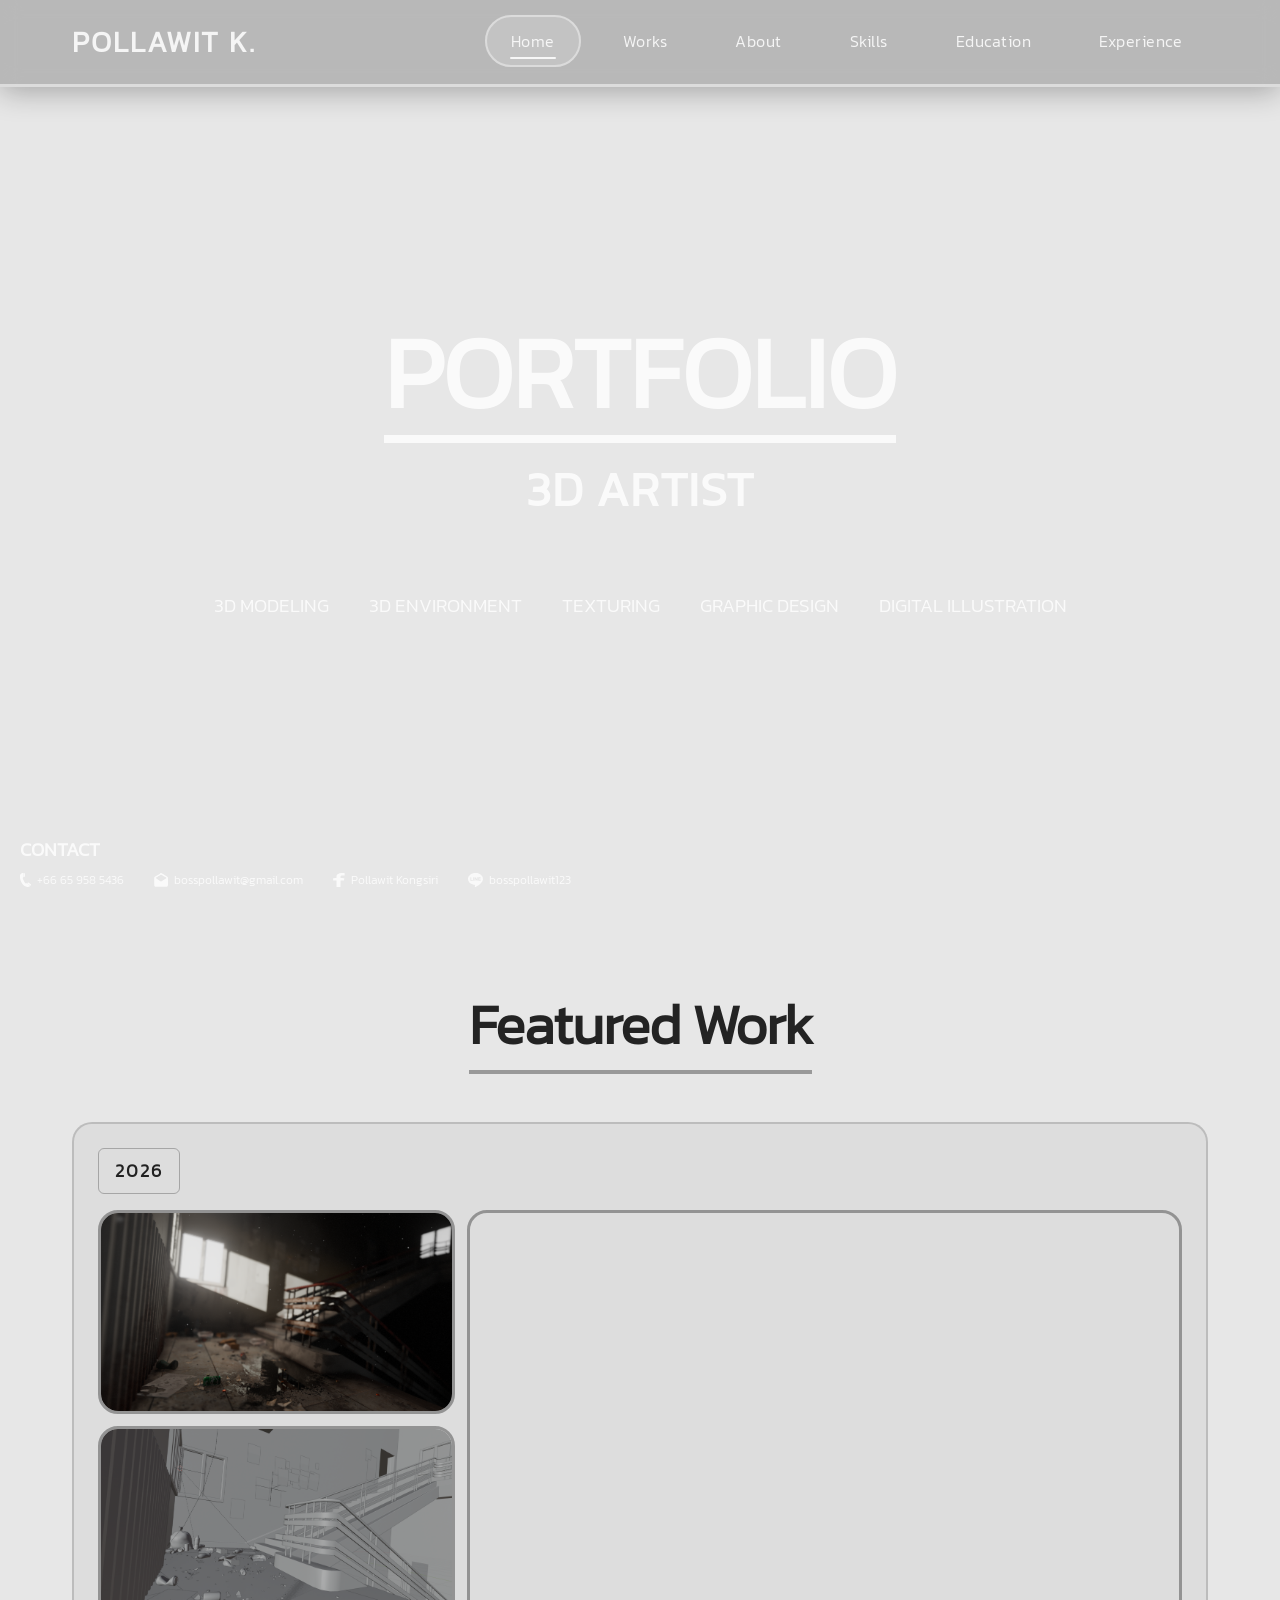
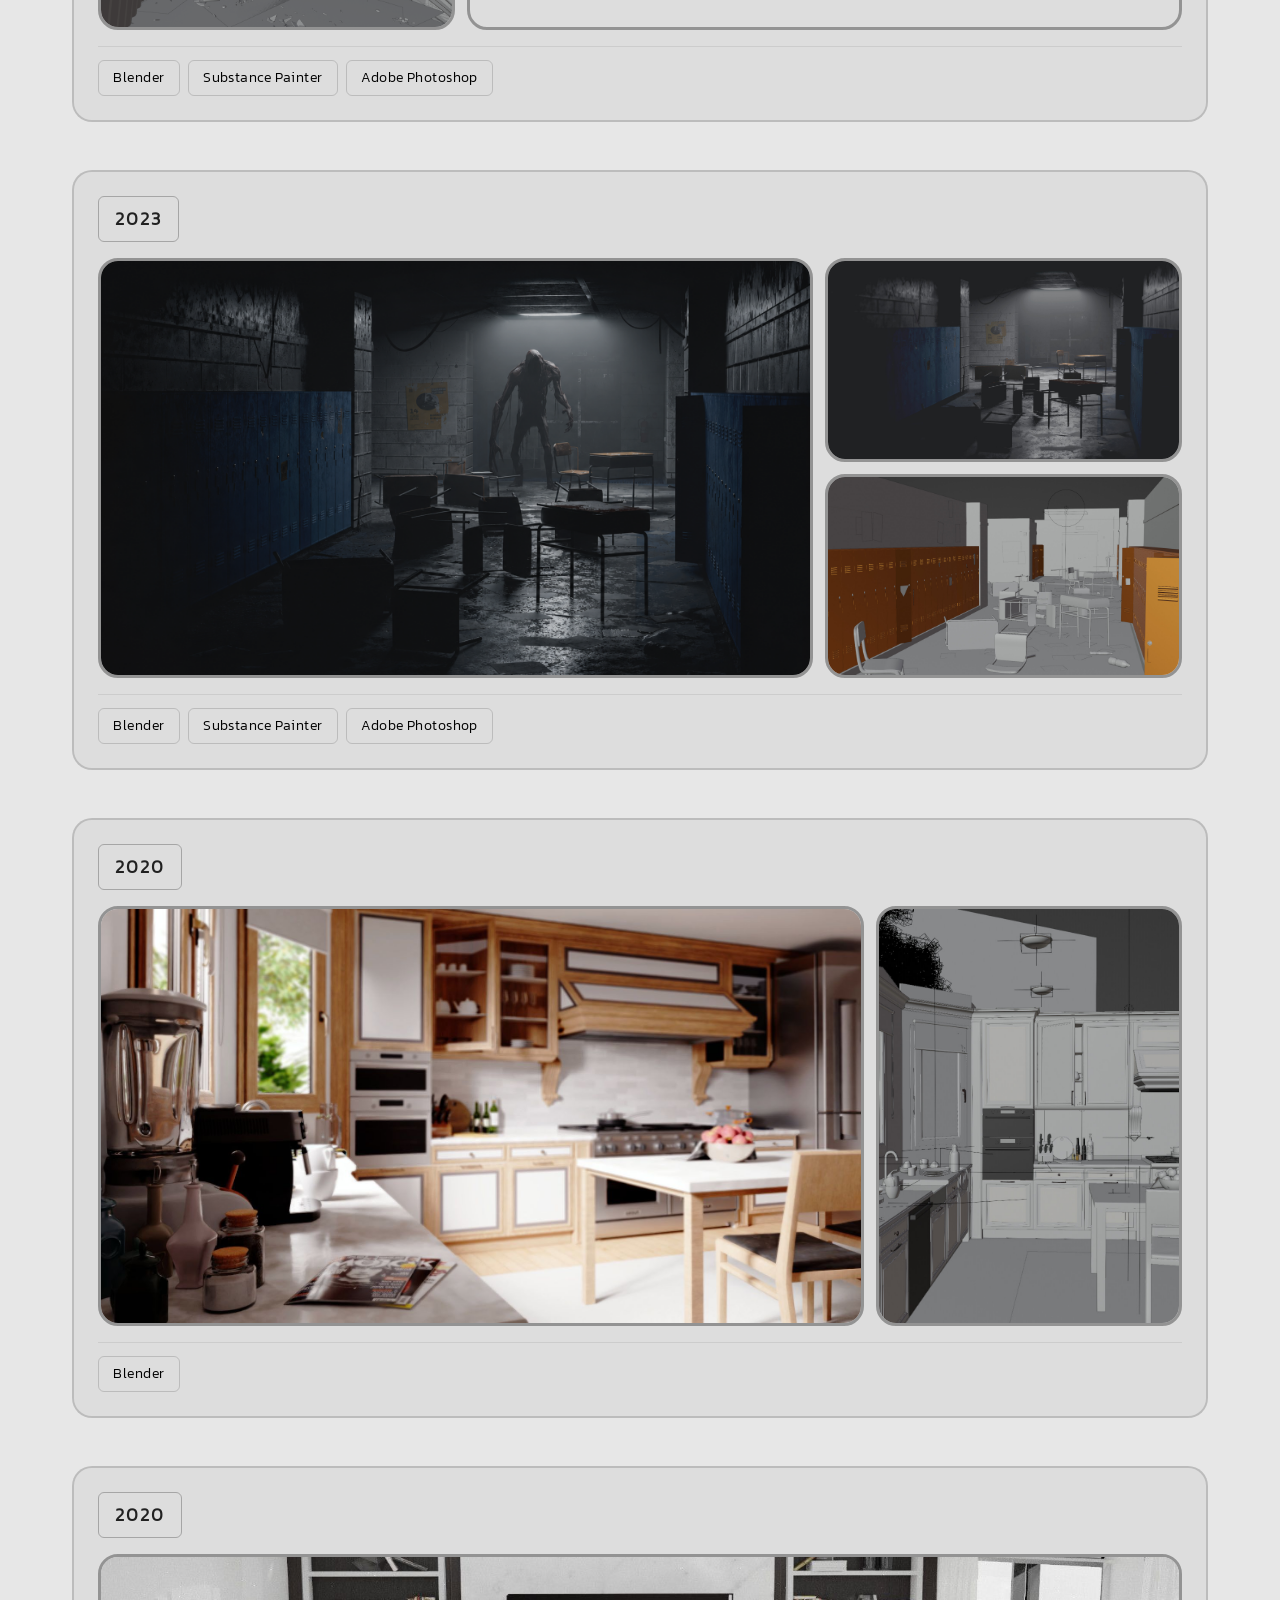
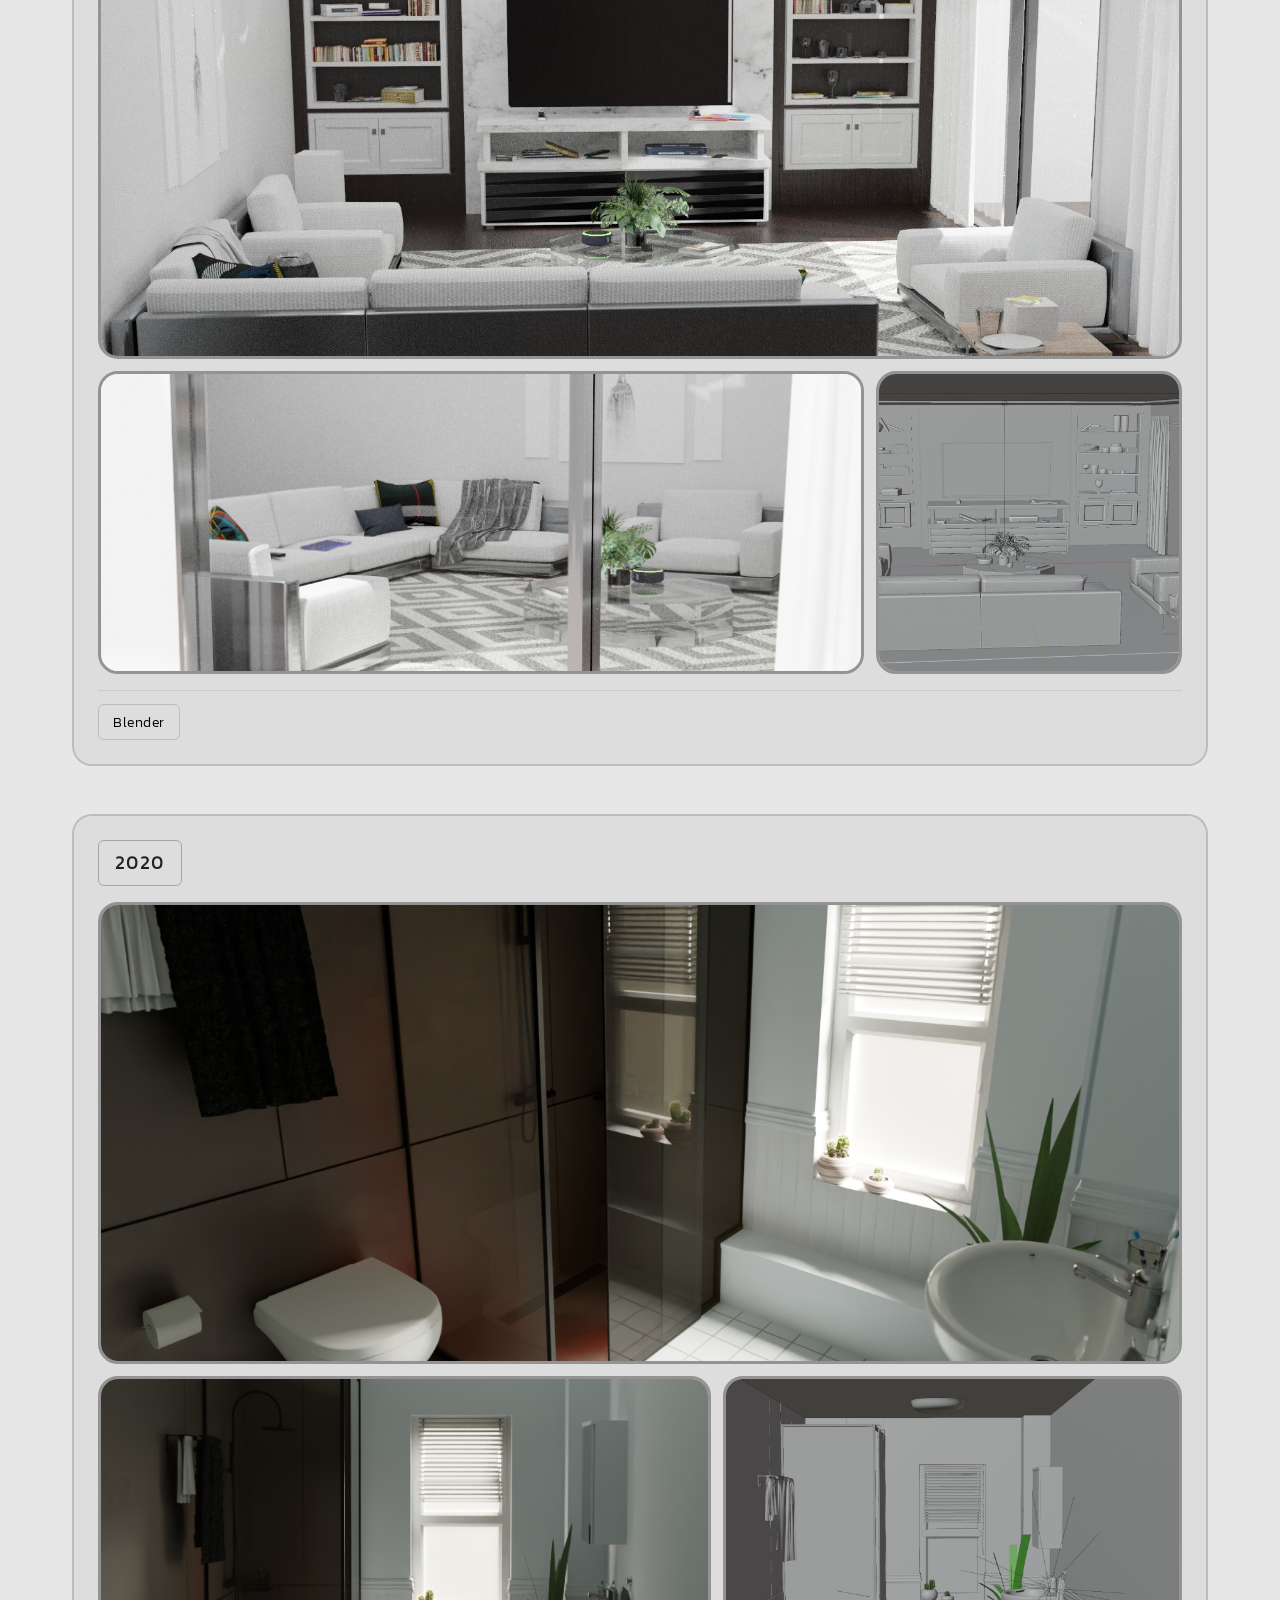
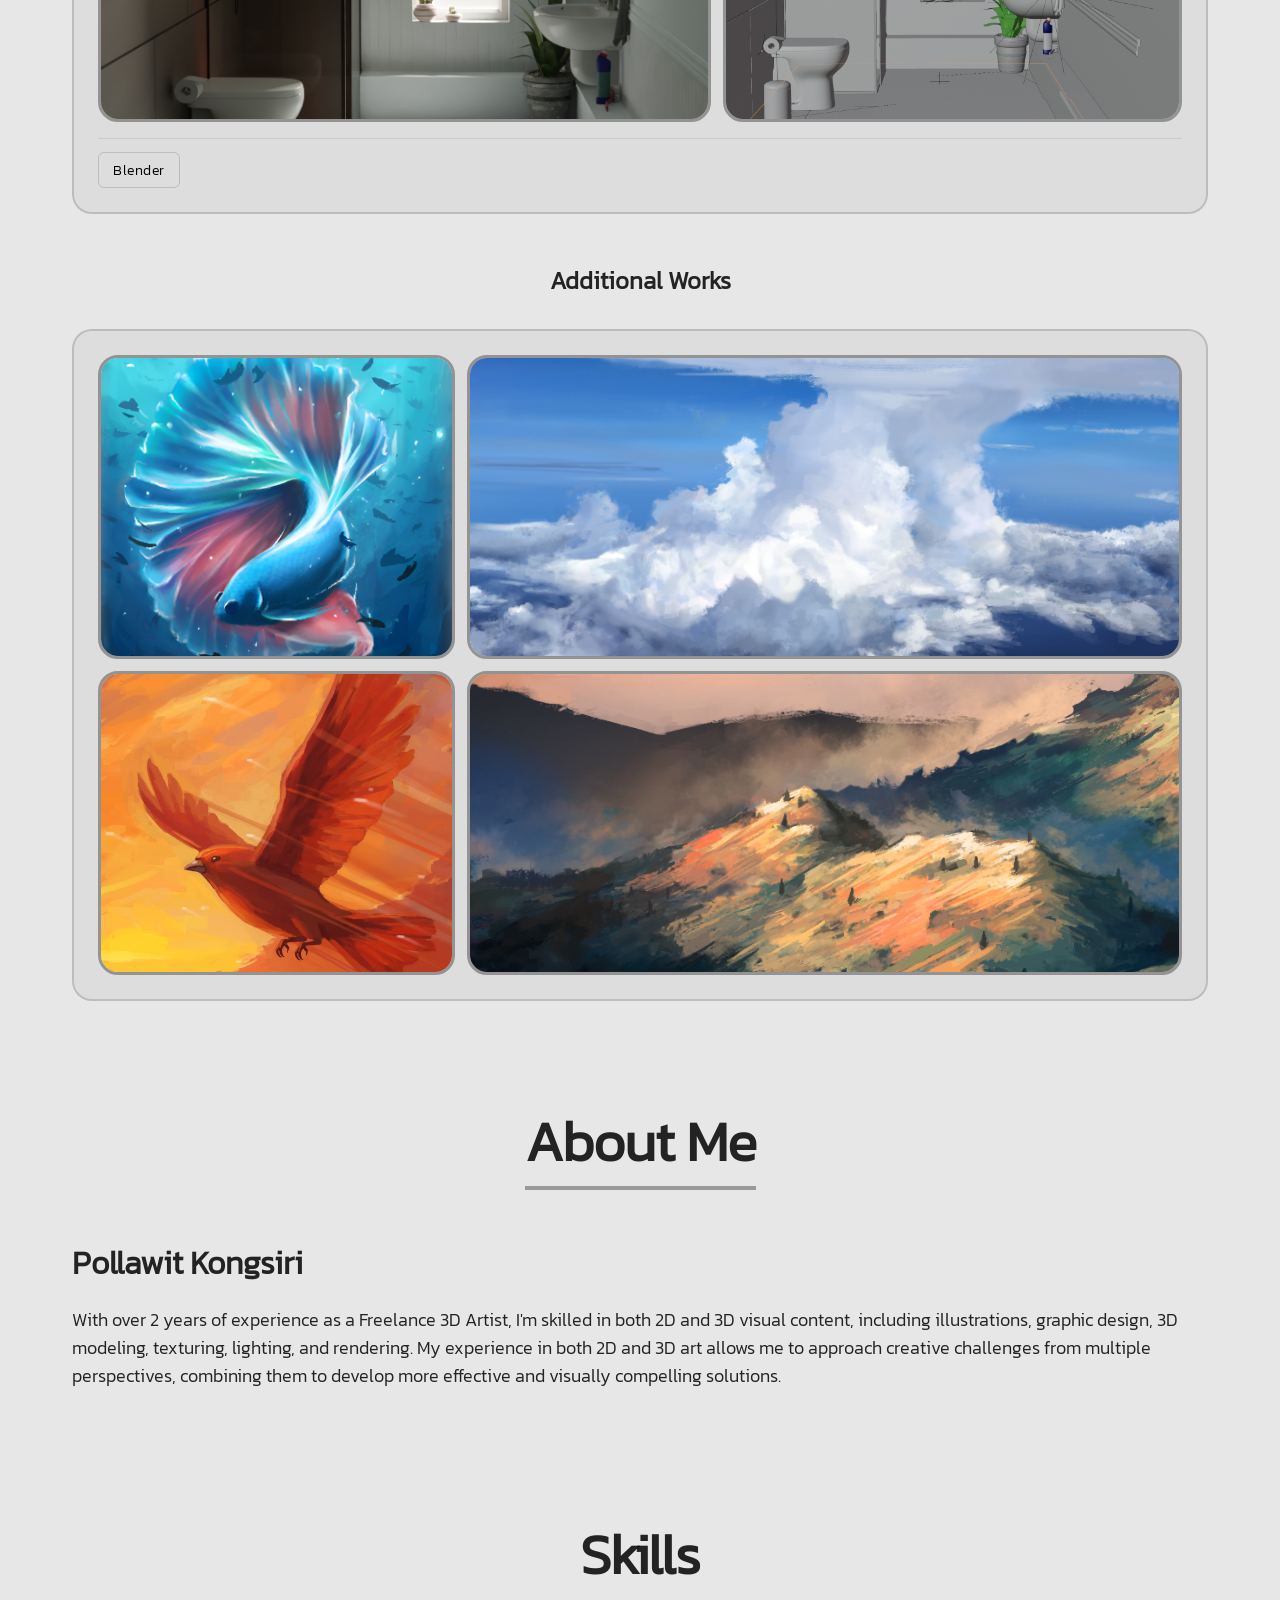
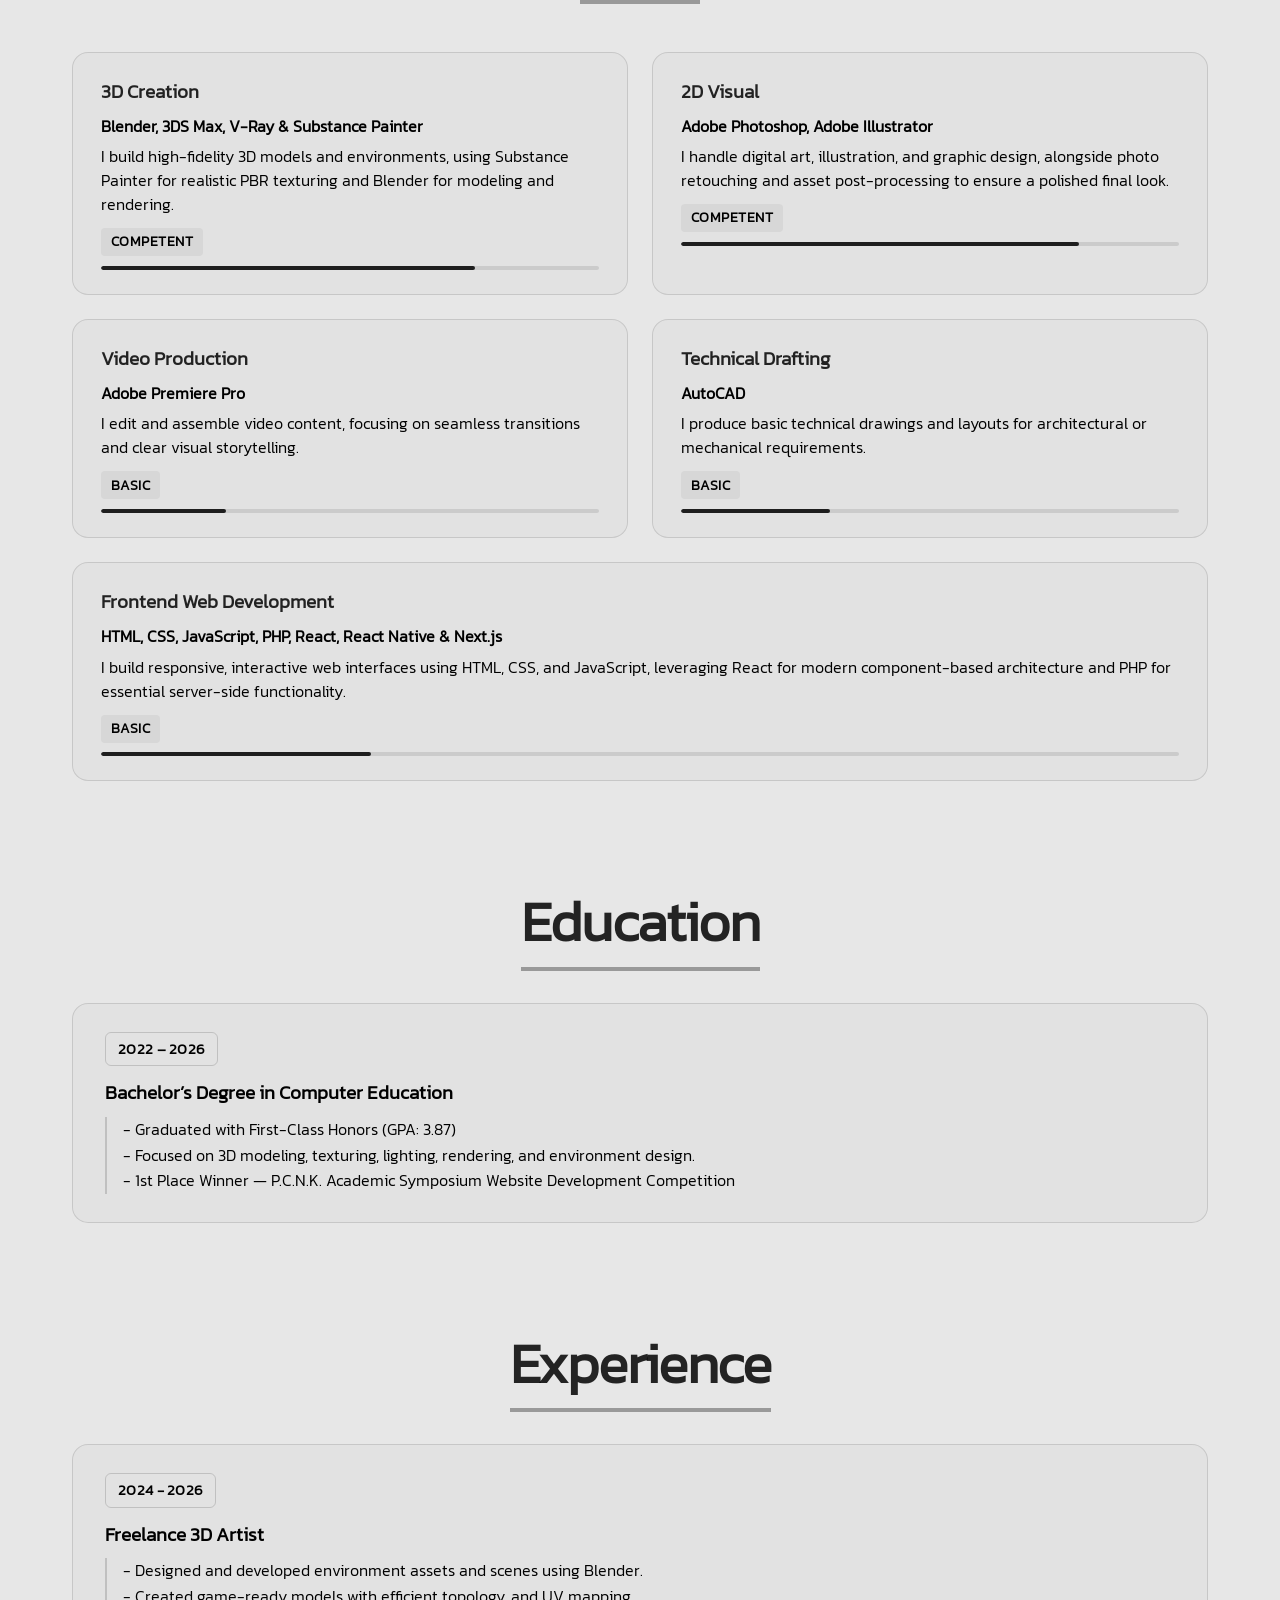
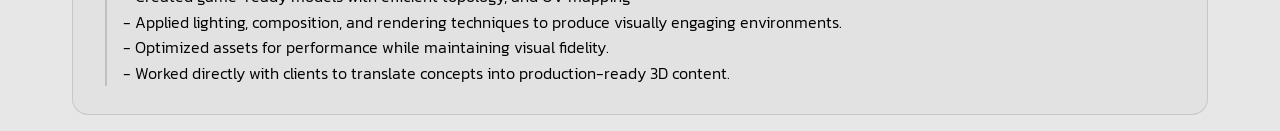
==== commit 08f93f28: "ye" ====
--- a/index.html
+++ b/index.html
@@ -9,16 +9,13 @@
     <link rel="stylesheet" href="wstyle.css">
 </head>
 
-<body style="background-color: #e7e7e7;">
+<body>
 
     <div id="loader">
         <div class="loader-content">
             <div class="loader-circle"></div>
             <h1>PORTFOLIO</h1>
         </div>
-    </div>
-
-    <div class="overlay">
     </div>
 
     <nav id="navbar">
@@ -82,88 +79,122 @@
         </div>
     </section>
 
-
-
     <section id="portfolio">
         <div class="container">
             <div class="section-header">
                 <h2 class="section-title">Featured Work</h2>
             </div>
 
-            <div class="featured-collage-three">
-                <div class="featured-collage-item">
-                    <img src="3d2_1.png" alt="Featured 3D artwork">
-                </div>
-                <div class="featured-collage-item">
-                    <img src="3d2_2.png" alt="Featured 3D artwork">
-                </div>
-                <div class="featured-collage-item featured-collage-item--main">
-                    <div class="vidcontainer">
-                        <video autoplay muted loop preload="true" id="vid2">
-                            <source src="3.mp4" type="video/mp4">
-                        </video>
-                    </div>
-                </div>
-            </div>
-
-            <div class="featured-collage">
-                <div class="featured-collage-item featured-collage-item--main">
-                    <img src="3d1_1.png" alt="Featured 3D artwork">
-                </div>
-                <div class="featured-collage-item">
-                    <img src="3d1_2.jpg" alt="Featured 3D artwork">
-                </div>
-                <div class="featured-collage-item">
-                    <img src="3d1_3.jpg" alt="Featured 3D artwork">
-                </div>
-            </div>
-
-            <div class="collage-grid-2">
-                <div class="featured-collage-item">
-                    <img src="3d4_1.jpg" alt="Featured 3D artwork">
-                </div>
-                <div class="featured-collage-item">
-                    <img src="3d4_2.jpg" alt="Featured 3D artwork">
-                </div>
-            </div>
-
-            <div class="collage-grid-4-main">
-                <div class="featured-collage-item main-left">
-                    <img src="3d3_1.jpg" alt="Featured 3D artwork">
-                </div>
-                <div class="featured-collage-item main-right">
-                    <img src="3d3_2.jpg" alt="Featured 3D artwork">
-                </div>
-                <div class="featured-collage-item sub1">
-                    <img src="3d3_3.jpg" alt="Featured 3D artwork">
-                </div>
-            </div>
-
-            <div class="collage-grid-4-main grid-3d5">
-                <div class="featured-collage-item main-left">
-                    <img src="3d5_1.png" alt="Featured 3D artwork">
-                </div>
-                <div class="featured-collage-item main-right">
-                    <img src="3d5_2.png" alt="Featured 3D artwork">
-                </div>
-                <div class="featured-collage-item sub1">
-                    <img src="3d5_3.png" alt="Featured 3D artwork">
-                </div>
-            </div>
-
-            <h2 class="h2artwork" style="margin-top: 3rem;">Additional Works</h2>
-            <div class="portfolio-grid">
-                <div class="featured-collage-item">
-                    <img src="2d1_1.png" alt="2D artwork">
-                </div>
-                <div class="featured-collage-item">
-                    <img src="2d1.png" alt="2D artwork">
-                </div>
-                <div class="featured-collage-item">
-                    <img src="2d4.png" alt="2D artwork">
-                </div>
-                <div class="featured-collage-item">
-                    <img src="2d3.png" alt="2D artwork">
+            <div class="collage-item-box">
+                <p class="collage-year">2026</p>
+                <div class="featured-collage-three">
+                    <div class="featured-collage-item">
+                        <img src="3d2_1.png" alt="Featured 3D artwork">
+                    </div>
+                    <div class="featured-collage-item">
+                        <img src="3d2_2.png" alt="Featured 3D artwork">
+                    </div>
+                    <div class="featured-collage-item featured-collage-item--main">
+                        <div class="vidcontainer">
+                            <video autoplay muted loop preload="true" id="vid2">
+                                <source src="3.mp4" type="video/mp4">
+                            </video>
+                        </div>
+                    </div>
+                </div>
+                <div class="collage-programs">
+                    <span>Blender</span>
+                    <span>Substance Painter</span>
+                    <span>Adobe Photoshop</span>
+                </div>
+            </div>
+
+            <div class="collage-item-box">
+                <p class="collage-year">2023</p>
+                <div class="featured-collage">
+                    <div class="featured-collage-item featured-collage-item--main">
+                        <img src="3d1_1.png" alt="Featured 3D artwork">
+                    </div>
+                    <div class="featured-collage-item">
+                        <img src="3d1_2.jpg" alt="Featured 3D artwork">
+                    </div>
+                    <div class="featured-collage-item">
+                        <img src="3d1_3.jpg" alt="Featured 3D artwork">
+                    </div>
+                </div>
+                <div class="collage-programs">
+                    <span>Blender</span>
+                    <span>Substance Painter</span>
+                    <span>Adobe Photoshop</span>
+                </div>
+            </div>
+
+            <div class="collage-item-box">
+                <p class="collage-year">2020</p>
+                <div class="collage-grid-2">
+                    <div class="featured-collage-item">
+                        <img src="3d4_1.jpg" alt="Featured 3D artwork">
+                    </div>
+                    <div class="featured-collage-item">
+                        <img src="3d4_2.jpg" alt="Featured 3D artwork">
+                    </div>
+                </div>
+                <div class="collage-programs">
+                    <span>Blender</span>
+                </div>
+            </div>
+
+            <div class="collage-item-box">
+                <p class="collage-year">2020</p>
+                <div class="collage-grid-4-main">
+                    <div class="featured-collage-item main-left">
+                        <img src="3d3_1.jpg" alt="Featured 3D artwork">
+                    </div>
+                    <div class="featured-collage-item main-right">
+                        <img src="3d3_2.jpg" alt="Featured 3D artwork">
+                    </div>
+                    <div class="featured-collage-item sub1">
+                        <img src="3d3_3.jpg" alt="Featured 3D artwork">
+                    </div>
+                </div>
+                <div class="collage-programs">
+                    <span>Blender</span>
+                </div>
+            </div>
+
+            <div class="collage-item-box">
+                <p class="collage-year">2020</p>
+                <div class="collage-grid-4-main grid-3d5">
+                    <div class="featured-collage-item main-left">
+                        <img src="3d5_1.png" alt="Featured 3D artwork">
+                    </div>
+                    <div class="featured-collage-item main-right">
+                        <img src="3d5_2.png" alt="Featured 3D artwork">
+                    </div>
+                    <div class="featured-collage-item sub1">
+                        <img src="3d5_3.png" alt="Featured 3D artwork">
+                    </div>
+                </div>
+                <div class="collage-programs">
+                    <span>Blender</span>
+                </div>
+            </div>
+
+            <h2 class="h2artwork">Additional Works</h2>
+            <div class="collage-item-box">
+                <div class="portfolio-grid">
+                    <div class="featured-collage-item">
+                        <img src="2d1_1.png" alt="2D artwork">
+                    </div>
+                    <div class="featured-collage-item">
+                        <img src="2d1.png" alt="2D artwork">
+                    </div>
+                    <div class="featured-collage-item">
+                        <img src="2d4.png" alt="2D artwork">
+                    </div>
+                    <div class="featured-collage-item">
+                        <img src="2d3.png" alt="2D artwork">
+                    </div>
                 </div>
             </div>
         </div>
@@ -175,7 +206,7 @@
                 <h2 class="section-title">About Me</h2>
             </div>
 
-            <div class="about-content" style="margin-top: -10px;">
+            <div class="about-content">
                 <div class="about-intro">
                     <div class="about-text">
                         <h3>Pollawit Kongsiri</h3>
@@ -279,7 +310,7 @@
         </div>
     </section>
 
-        <section id="timeline">
+    <section id="exp">
         <div class="container">
             <div class="section-header">
                 <h2 class="section-title">Experience</h2>
@@ -289,11 +320,13 @@
                 <div class="timeline-content">
                     <span class="timeline-year">2024 - 2026</span>
                     <h3 class="timeline-title">Freelance 3D Artist</h3>
-                    <p class="timeline-achievement">- Designed and developed environment assets and scenes using Blender. <br>
-- Created game-ready models with efficient topology, and UV mapping <br>
-- Applied lighting, composition, and rendering techniques to produce visually engaging environments. <br>
-- Optimized assets for performance while maintaining visual fidelity. <br>
-- Worked directly with clients to translate concepts into production-ready 3D content.</p>
+                    <p class="timeline-achievement">- Designed and developed environment assets and scenes using
+                        Blender. <br>
+                        - Created game-ready models with efficient topology, and UV mapping <br>
+                        - Applied lighting, composition, and rendering techniques to produce visually engaging
+                        environments. <br>
+                        - Optimized assets for performance while maintaining visual fidelity. <br>
+                        - Worked directly with clients to translate concepts into production-ready 3D content.</p>
                 </div>
             </div>
         </div>
--- a/wstyle.css
+++ b/wstyle.css
@@ -13,11 +13,6 @@
 :root {
     --white-text: rgba(255, 255, 255, 0.85);
     --black-text: rgba(0, 0, 0, 0.85);
-    --glass-bg: rgba(255, 255, 255, 0.05);
-    --glass-border: rgba(255, 255, 255, 0.1);
-    --accent-blue: #4a90d9;
-    --accent-blue-dark: #2563eb;
-    --accent-glow: rgba(37, 99, 235, 0.3);
 }
 
 @font-face {
@@ -27,14 +22,11 @@
 
 body {
     font-family: 'myFont';
+    background: #e7e7e7;
     background-attachment: fixed;
     overflow-x: hidden;
     min-height: 100vh;
     line-height: 1.6;
-}
-
-p a {
-    color: #FFF;
 }
 
 .container {
@@ -203,10 +195,6 @@
     padding: 0.5rem;
 }
 
-.mobile-menu-btn.active {
-    background-color: transparent;
-}
-
 .mobile-menu-btn span {
     width: 25px;
     height: 3px;
@@ -474,20 +462,6 @@
     margin-bottom: 1.5rem;
 }
 
-.about-image {
-    width: 250px;
-    height: 250px;
-    border-radius: 50%;
-    background-image: url('p1.jpg');
-    background-size: cover;
-    background-position: center;
-    box-shadow: 0 15px 40px rgba(0, 0, 0, 0.3);
-    position: relative;
-    overflow: hidden;
-    flex-shrink: 0;
-    border: 3px solid rgba(0, 0, 0, 0.336);
-}
-
 @keyframes slideInUp {
     from {
         opacity: 0;
@@ -572,32 +546,6 @@
     margin: 0 auto;
 }
 
-
-.timeline-item {
-    position: relative;
-}
-
-.timeline-item:nth-child(odd) {
-    text-align: right;
-}
-
-.timeline-item:nth-child(even) {
-    text-align: left;
-}
-
-.timeline-node {
-    position: absolute;
-    left: 50%;
-    top: 50%;
-    width: 16px;
-    height: 16px;
-    background: #555;
-    border-radius: 50%;
-    transform: translate(-50%, -50%);
-    z-index: 2;
-    border: 3px solid #ccc;
-}
-
 .timeline-content {
     background: rgba(0, 0, 0, 0.02);
     border: 1px solid rgba(0, 0, 0, 0.12);
@@ -629,72 +577,11 @@
     margin-bottom: 0.1rem;
 }
 
-.timeline-sub {
-    font-size: 1rem;
-    color: #555;
-    margin-bottom: 0.75rem;
-}
-
-.timeline-description {
-    font-size: 1rem;
-    line-height: 1.6;
-    margin-bottom: 0.75rem;
-}
-
-.timeline-skills {
-    display: flex;
-    flex-wrap: wrap;
-    gap: 0.4rem;
-    margin-top: 0.75rem;
-}
-
-.timeline-skill {
-    font-size: 0.85rem;
-    padding: 0.25rem 0.6rem;
-    background: rgba(0, 0, 0, 0.04);
-    border: 1px solid rgba(0, 0, 0, 0.1);
-    border-radius: 4px;
-}
-
 .timeline-achievement {
     font-size: 1rem;
     margin-top: 0.5rem;
     padding-left: 1rem;
     border-left: 2px solid rgba(0, 0, 0, 0.15);
-}
-
-@media (max-width: 768px) {
-    .nav-container {
-        padding: 0rem 2rem;
-    }
-
-    .timeline-line,
-    .timeline-progress {
-        left: 2rem;
-    }
-
-    .timeline-item {
-        padding-left: 5rem !important;
-        padding-right: 1rem !important;
-        text-align: left !important;
-    }
-
-    .timeline-node {
-        left: 2rem !important;
-        width: 50px;
-        height: 50px;
-        font-size: 1.2rem;
-    }
-
-    .timeline-container {
-        min-height: 200px;
-    }
-
-    .timeline-item {
-        margin: 2rem 0;
-        opacity: 1 !important;
-        transform: translateY(0) !important;
-    }
 }
 
 .portfolio-grid {
@@ -703,7 +590,6 @@
     grid-template-rows: 1fr 1fr;
     gap: 12px;
     height: 620px;
-    margin-top: 3rem;
 }
 
 .footer-bottom {
@@ -722,18 +608,9 @@
     gap: 1.5rem;
 }
 
-.citem {
-    display: flex;
-    opacity: 85%;
-    flex-direction: column;
-    justify-content: center;
-    align-items: center;
-}
-
 @media (max-width: 1024px) {
-    .contact-content {
-        grid-template-columns: 1fr;
-        gap: 2rem;
+    .bannerflex {
+        margin-top: 25px;
     }
 
     .footer-bottom {
@@ -749,25 +626,6 @@
 }
 
 @media (max-width: 768px) {
-    .timeline-container {
-        padding-left: 1.5rem;
-    }
-
-    .timeline-line {
-        left: 0;
-    }
-
-    .timeline-item {
-        padding-left: 2rem !important;
-        padding-right: 0 !important;
-        text-align: left !important;
-    }
-
-
-    .timeline-node {
-        left: -7px;
-    }
-
     .bannerflex {
         gap: 10px;
     }
@@ -820,11 +678,6 @@
 
     .hero .subtitle {
         font-size: 1.2rem;
-    }
-
-    .skills-wrapper {
-        grid-template-columns: 1fr;
-        gap: 3rem;
     }
 
     .portfolio-grid {
@@ -841,6 +694,10 @@
 }
 
 @media (max-width: 480px) {
+    .hero-content {
+        transform: translateY(-4rem);
+    }
+
     .container {
         padding: 0 1rem;
     }
@@ -877,10 +734,6 @@
         gap: 8px;
     }
 
-    .about-image {
-        width: 200px;
-        height: 200px;
-    }
 }
 
 @media (prefers-reduced-motion: reduce) {
@@ -912,9 +765,83 @@
     overflow: hidden;
 }
 
+.collage-item-box {
+    border: 2px solid rgba(0, 0, 0, 0.15);
+    border-radius: 20px;
+    padding: 1.5rem;
+    margin-top: 3rem;
+    background: rgba(0, 0, 0, 0.04);
+    transition: all 0.3s ease;
+}
+
+.collage-item-box:hover {
+    border-color: rgba(0, 0, 0, 0.3);
+    box-shadow: 0 12px 40px rgba(0, 0, 0, 0.18);
+    transform: translateY(-4px);
+}
+
+.collage-item-box .collage-year {
+    font-size: clamp(0.7rem, 2vw, 1.1rem);
+    font-weight: 600;
+    text-transform: uppercase;
+    letter-spacing: 0.12em;
+    margin-bottom: 1rem;
+    color: var(--black-text);
+    border: 1px solid rgba(0, 0, 0, 0.25);
+    border-radius: 6px;
+    padding: clamp(0.3rem, 1vw, 0.5rem) clamp(0.5rem, 2vw, 1rem);
+    display: inline-block;
+    background: transparent;
+}
+
+.collage-item-box .collage-programs {
+    display: flex;
+    flex-wrap: wrap;
+    gap: 0.5rem;
+    margin-top: 1rem;
+    padding-top: 0.8rem;
+    border-top: 1px solid rgba(0, 0, 0, 0.08);
+}
+
+.collage-item-box .collage-programs span {
+    font-size: clamp(0.6rem, 1.6vw, 0.9rem);
+    font-weight: 500;
+    padding: clamp(0.2rem, 0.8vw, 0.35rem) clamp(0.5rem, 1.5vw, 0.9rem);
+    border: 1px solid rgba(0, 0, 0, 0.15);
+    border-radius: 6px;
+    background: transparent;
+    letter-spacing: 0.03em;
+}
+
+.collage-item-box .featured-collage {
+    margin-top: 0;
+    margin-bottom: 0;
+}
+
+.collage-item-box .collage-grid-2 {
+    margin-top: 0;
+    margin-bottom: 0;
+}
+
+.collage-item-box .collage-grid-4-main {
+    margin-top: 0;
+    margin-bottom: 0;
+}
+
+.collage-item-box .featured-collage-three {
+    margin-top: 0;
+    margin-bottom: 0;
+}
+
+.collage-item-box .portfolio-grid {
+    margin-top: 0;
+    margin-bottom: 0;
+}
+
 .h2artwork {
     text-align: center;
     color: var(--black-text);
+    margin-top: 3rem;
     margin-bottom: -20px;
 }
 
@@ -1163,16 +1090,6 @@
     }
 }
 
-.collage-grid-4 {
-    display: grid;
-    grid-template-columns: 1fr 1fr;
-    grid-template-rows: 1fr 1fr;
-    gap: 12px;
-    height: 420px;
-    margin-bottom: 1rem;
-    margin-top: 3rem;
-}
-
 .collage-grid-2 {
     display: grid;
     grid-template-columns: 5fr 2fr;
@@ -1187,35 +1104,25 @@
         grid-template-columns: 1fr;
     }
 
-    .collage-grid-4,
     .collage-grid-2 {
         grid-template-columns: 1fr 1fr;
         height: auto;
     }
 
-    .collage-grid-4 .featured-collage-item,
     .collage-grid-2 .featured-collage-item {
         aspect-ratio: 1;
     }
 }
 
 @media (max-width: 480px) {
-
-    .collage-grid-4,
     .collage-grid-2 {
         grid-template-columns: 1fr;
         gap: 8px;
     }
 
-    .collage-grid-4 .featured-collage-item,
     .collage-grid-2 .featured-collage-item {
         aspect-ratio: 16 / 9;
     }
-}
-
-.objpop {
-    width: 100%;
-    height: 100%;
 }
 
 ::-webkit-scrollbar {
@@ -1231,88 +1138,6 @@
 ::-webkit-scrollbar-thumb {
     border-radius: 10px;
     background-color: #555555;
-}
-
-@media (max-width: 1270px) {
-    #vid {
-        width: 100%;
-        height: 100%;
-        object-fit: cover;
-        position: absolute;
-        left: 0;
-        top: 0;
-    }
-}
-
-@media (max-width: 1024px) {
-    #vid {
-        width: 100%;
-        height: 100%;
-        object-fit: cover;
-        position: absolute;
-        left: 0;
-        top: 0;
-    }
-
-    .popbg {
-        padding: 5rem 1.5rem;
-    }
-
-    .popinfo {
-        padding: 1rem;
-        overflow: hidden;
-    }
-
-    .sepinfo {
-        padding: 0rem 1rem;
-    }
-
-    .objpop {
-        padding: 0;
-    }
-}
-
-@media (max-width: 700px) {
-    .popbg {
-        padding: 5rem 0.75rem;
-    }
-
-    .popinfo {
-        padding: 0rem;
-        overflow: hidden;
-    }
-}
-
-.margintop {
-    margin-top: 30px;
-}
-
-.overlay {
-    position: fixed;
-    width: 100%;
-    height: 100vh;
-    z-index: 90;
-    opacity: 8%;
-    filter: blur(1px);
-    mix-blend-mode: multiply;
-    background-size: cover;
-    background-position: center;
-    pointer-events: none;
-    background-image: url(dots.avif);
-}
-
-.langb {
-    display: inline-block;
-    vertical-align: middle;
-    filter: invert();
-    opacity: 75%;
-    height: 18px;
-    width: 18px;
-    transition: 0.3s ease;
-}
-
-nav.scrolled .langb {
-    filter: invert(0%);
 }
 
 #loader {
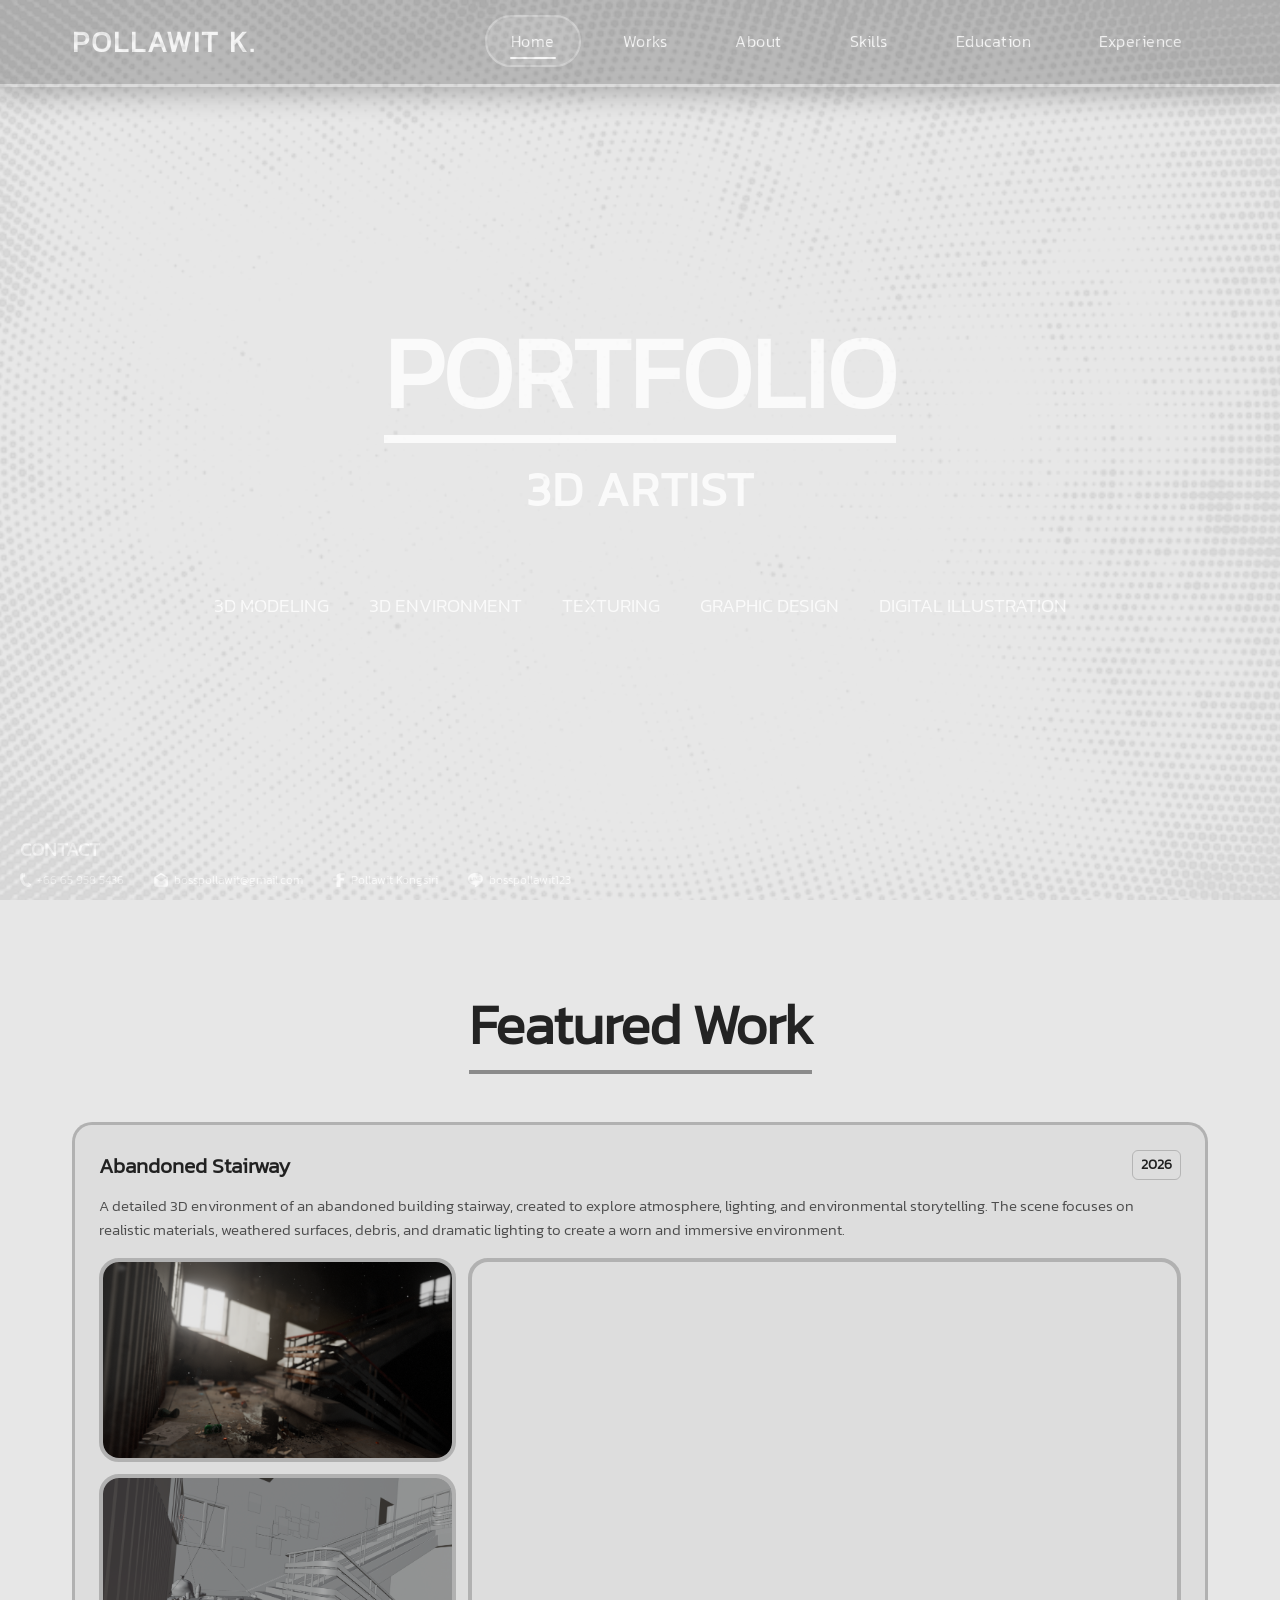
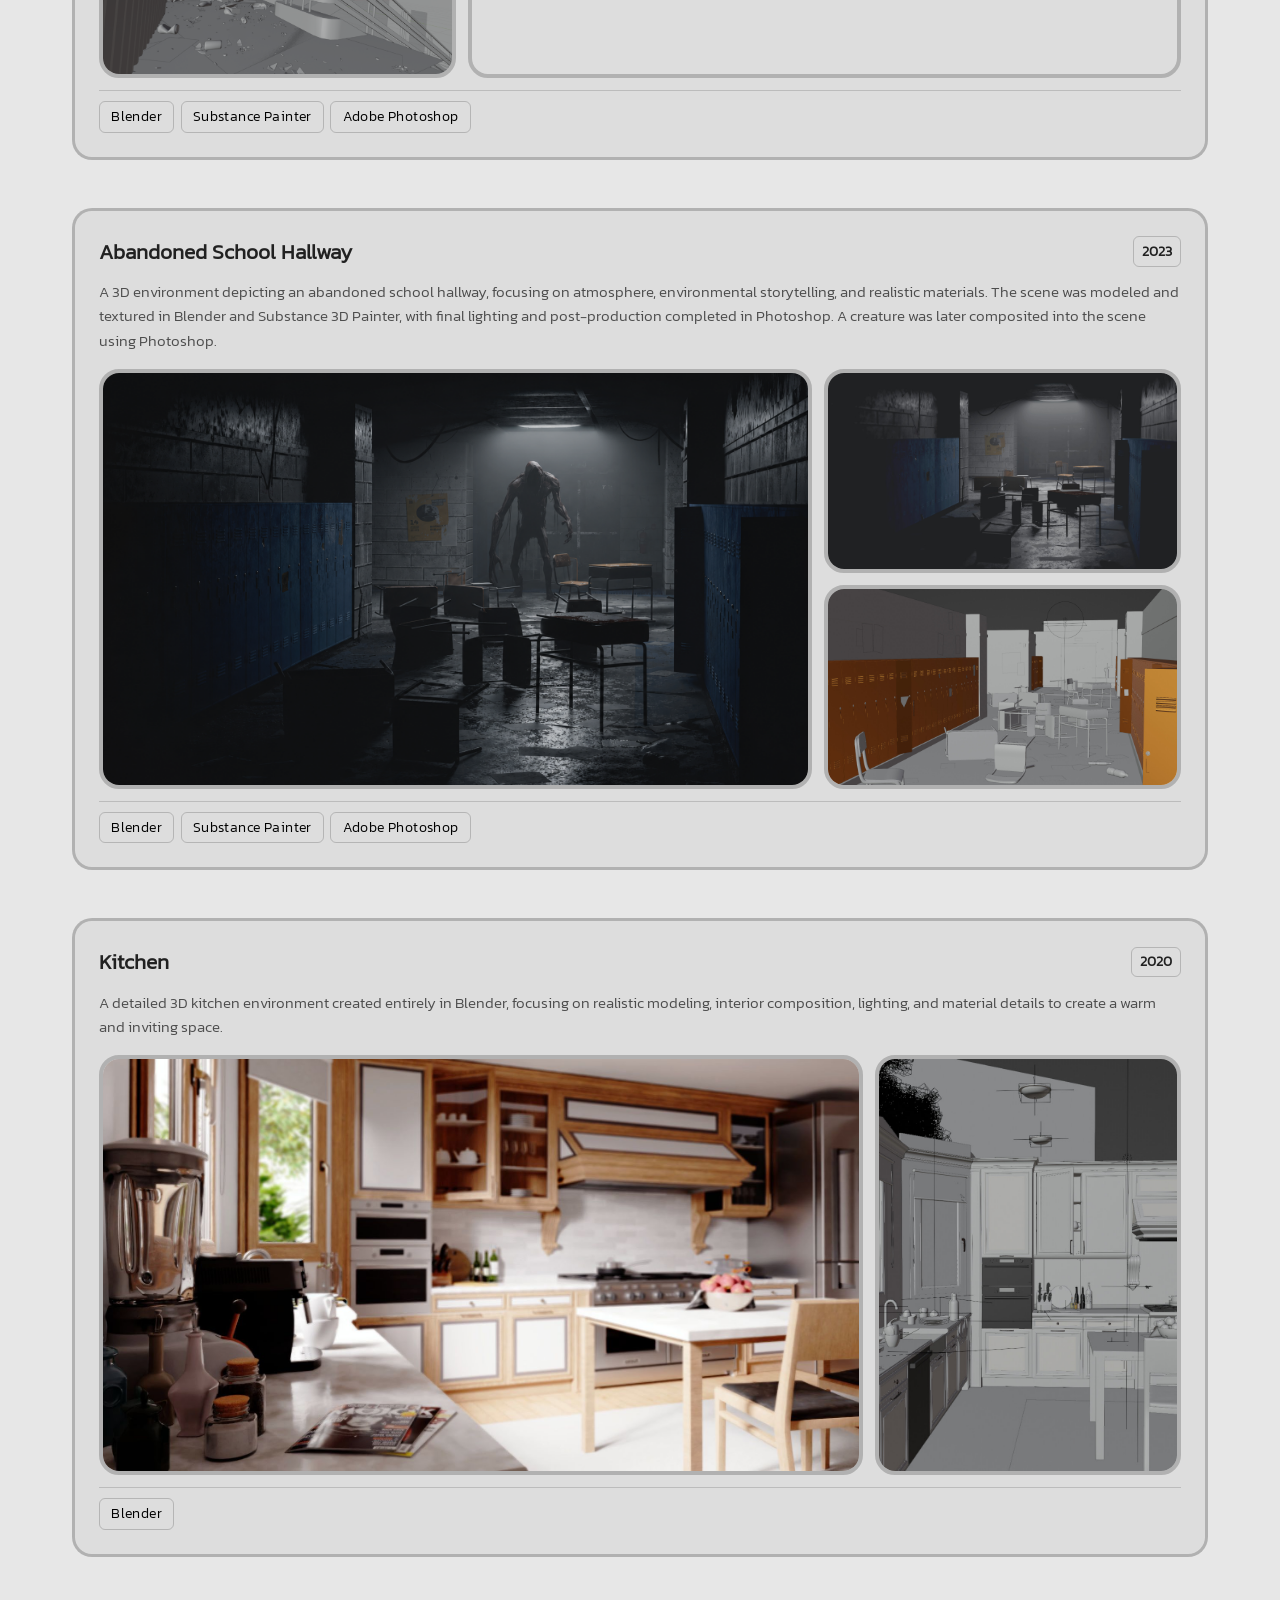
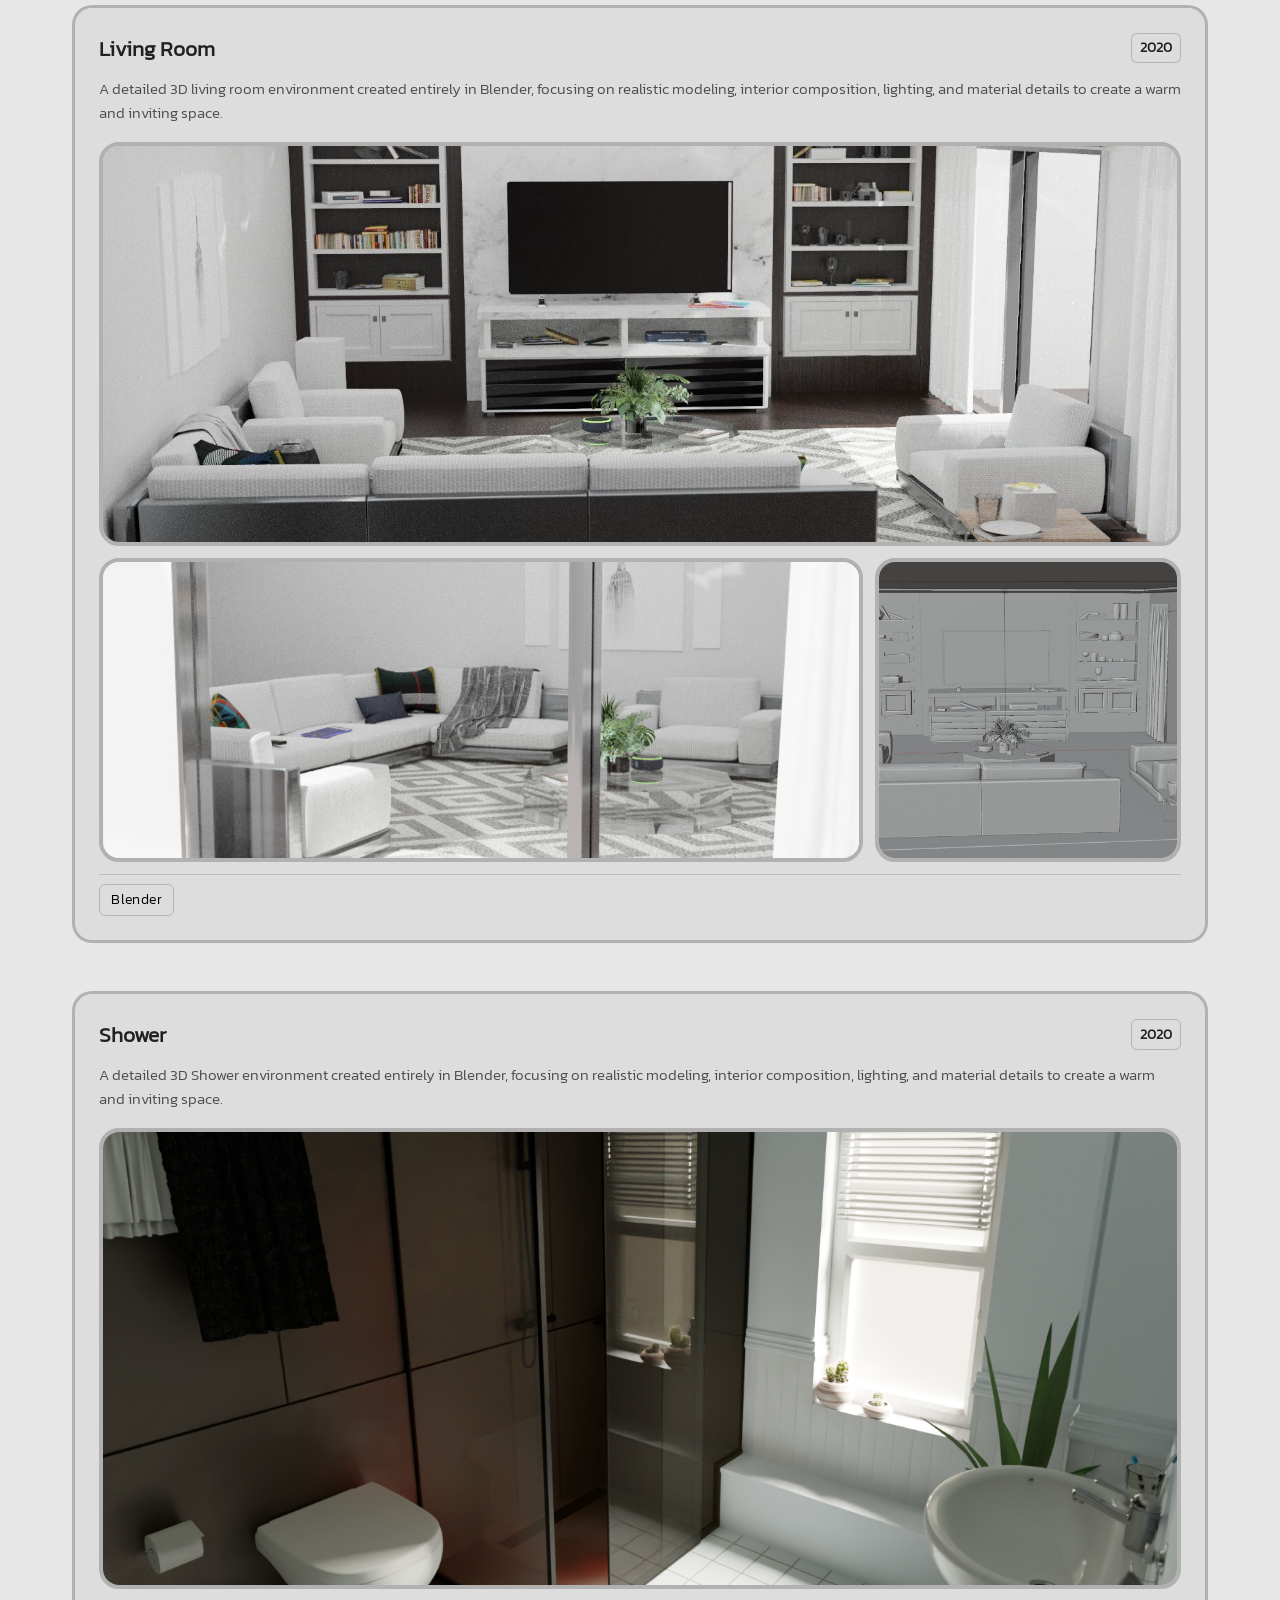
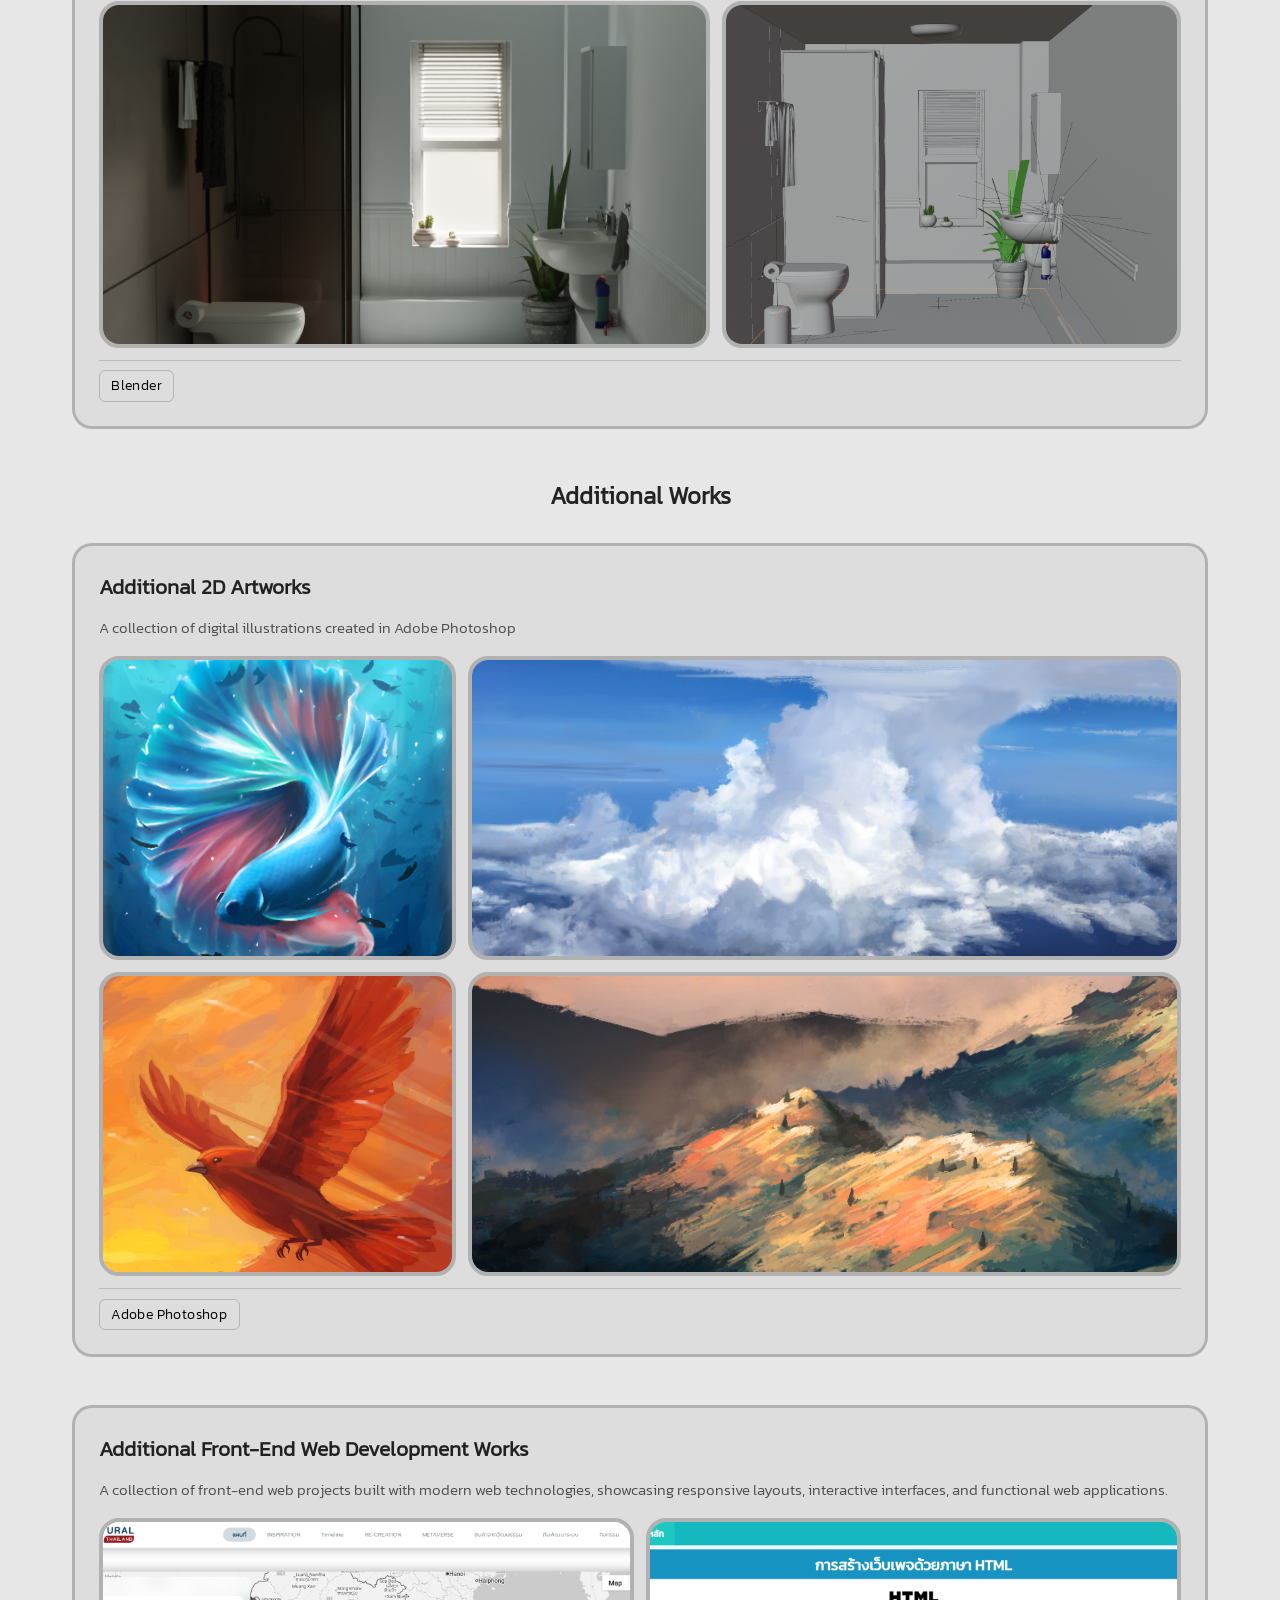
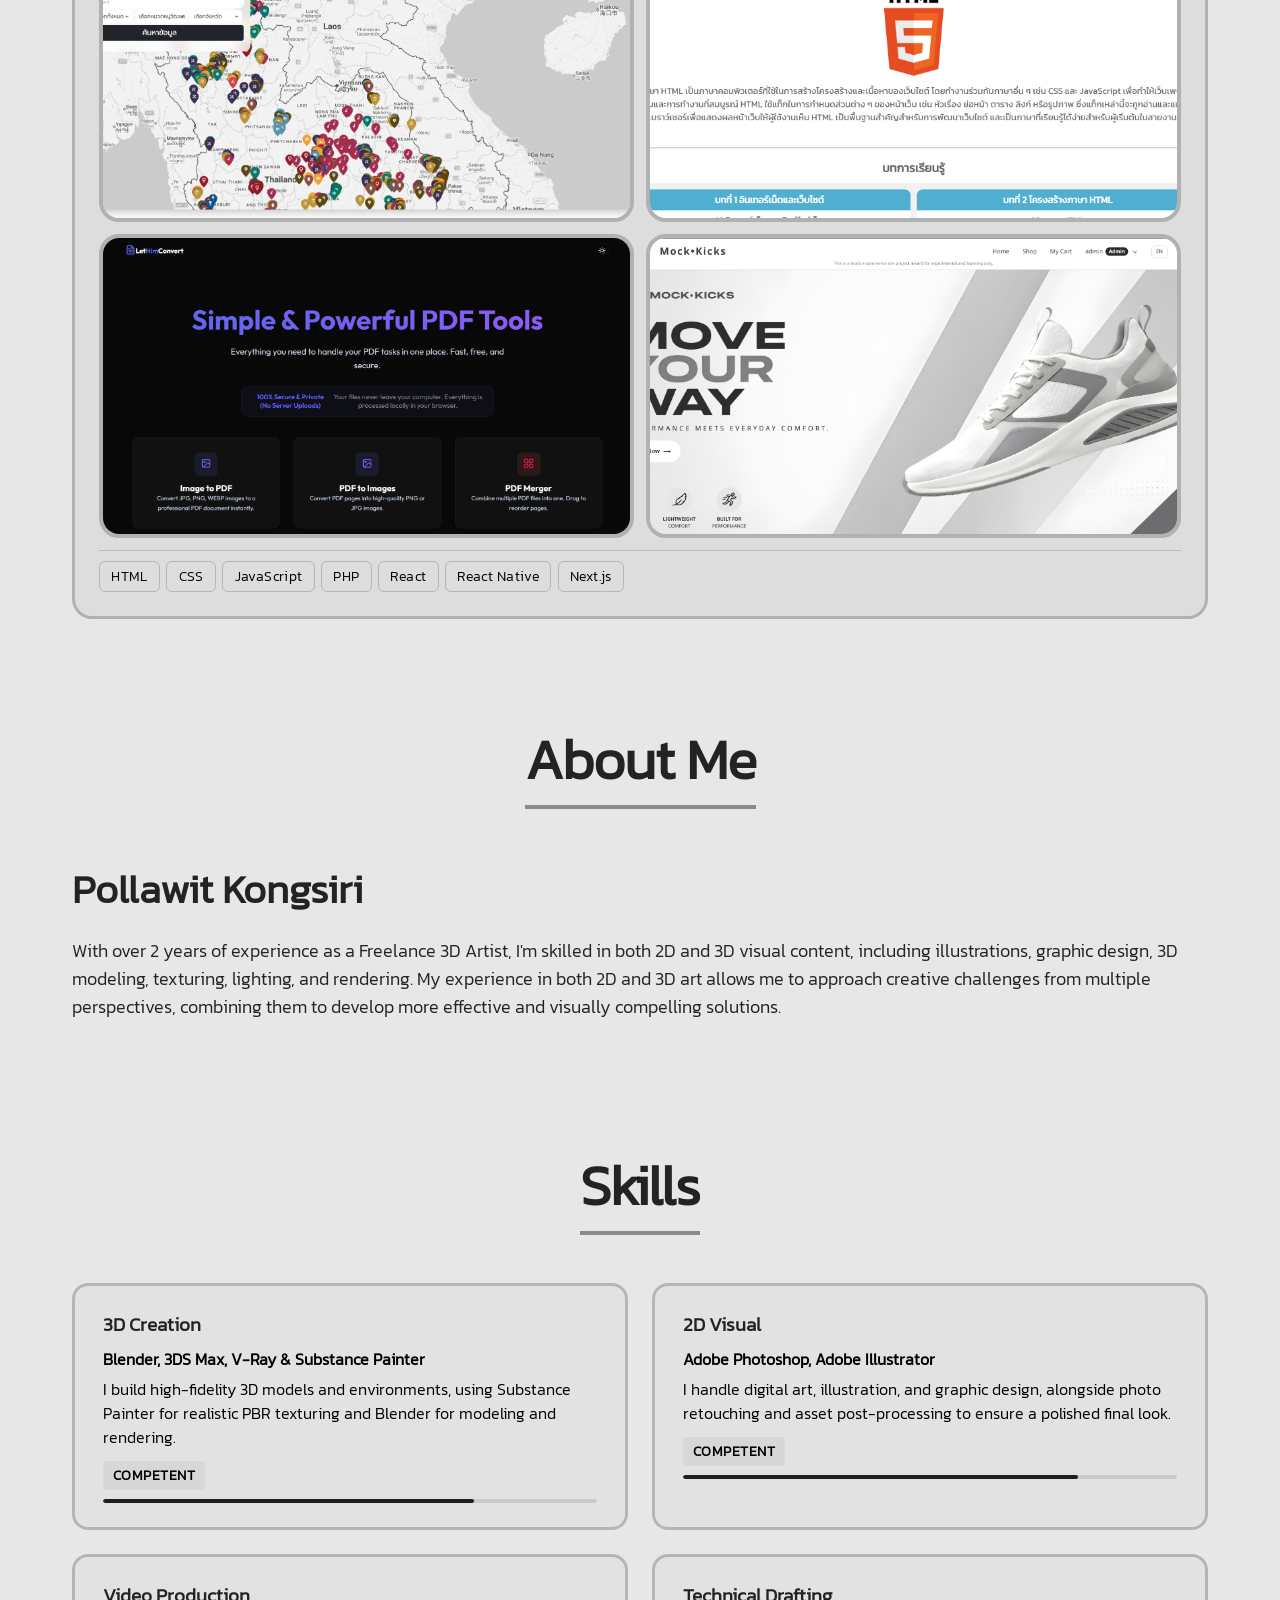
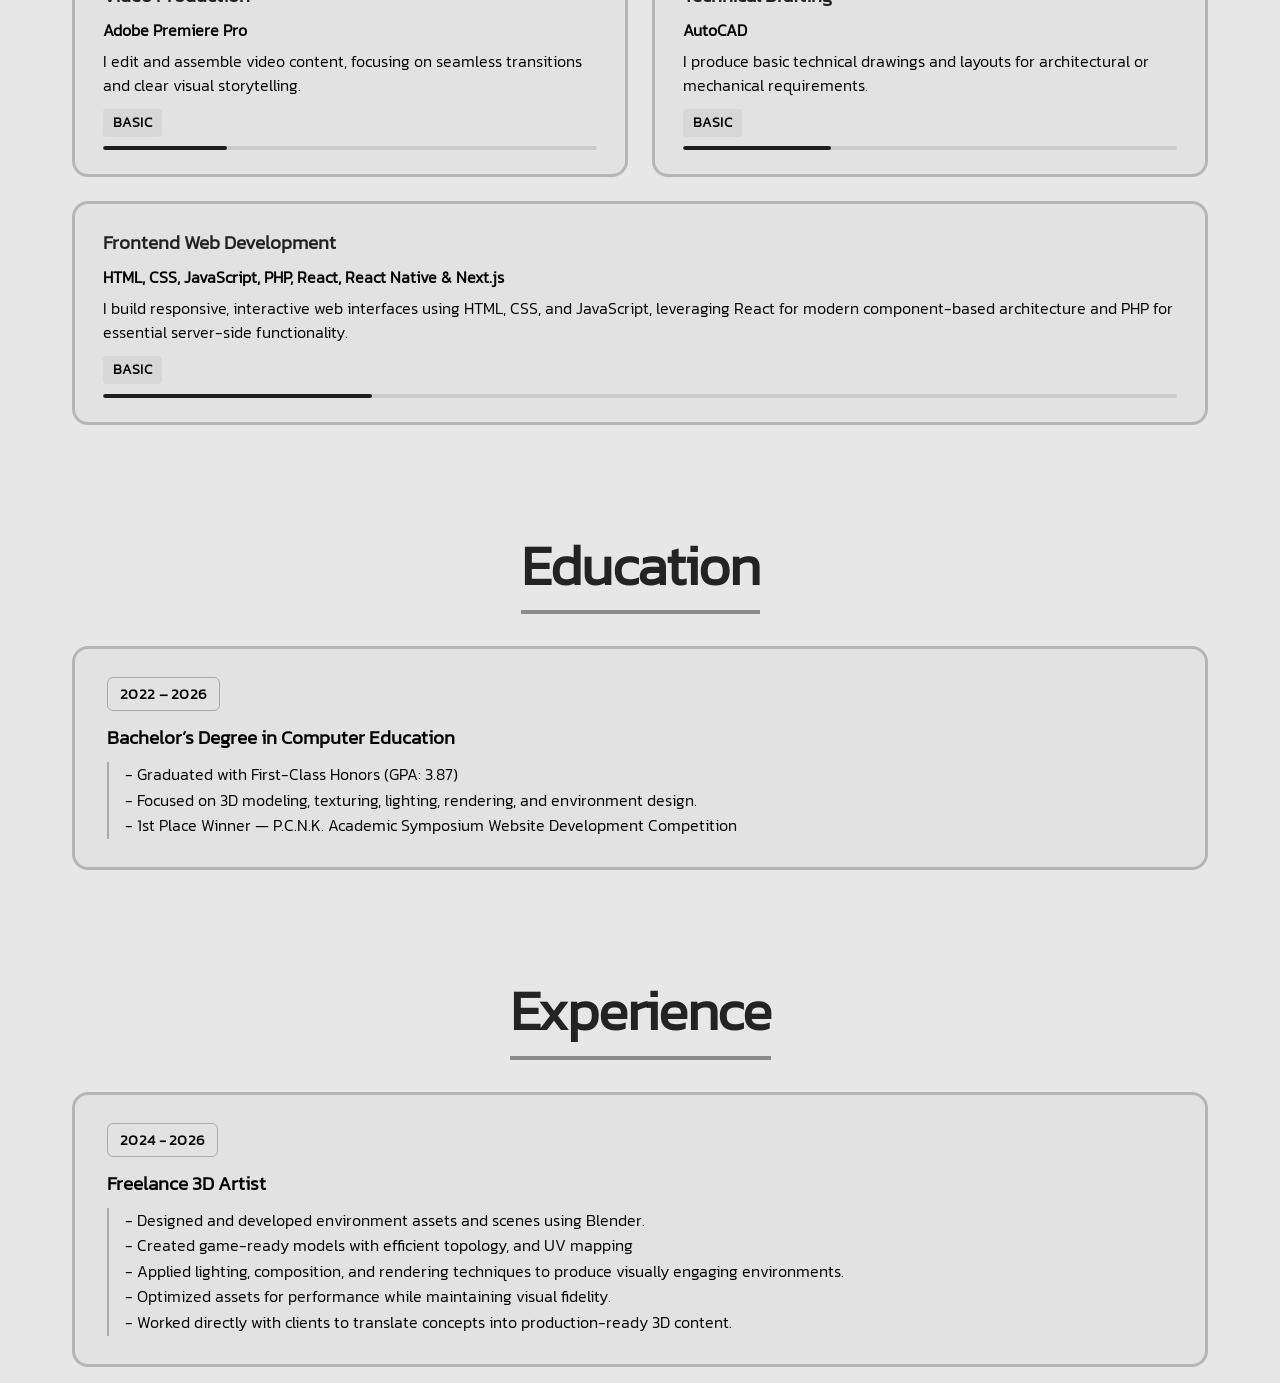
==== commit 5d4ee3d2: "ye" ====
--- a/index.html
+++ b/index.html
@@ -17,6 +17,8 @@
             <h1>PORTFOLIO</h1>
         </div>
     </div>
+
+    <div class="overlay"></div>
 
     <nav id="navbar">
         <div class="nav-container">
@@ -86,7 +88,13 @@
             </div>
 
             <div class="collage-item-box">
-                <p class="collage-year">2026</p>
+                <div class="collage-header">
+                    <h3 class="collage-title">Abandoned Stairway</h3>
+                    <p class="collage-year">2026</p>
+                </div>
+                <p class="collage-desc">A detailed 3D environment of an abandoned building stairway, created to explore
+                    atmosphere, lighting, and environmental storytelling. The scene focuses on realistic materials,
+                    weathered surfaces, debris, and dramatic lighting to create a worn and immersive environment.</p>
                 <div class="featured-collage-three">
                     <div class="featured-collage-item">
                         <img src="3d2_1.png" alt="Featured 3D artwork">
@@ -110,7 +118,14 @@
             </div>
 
             <div class="collage-item-box">
-                <p class="collage-year">2023</p>
+                <div class="collage-header">
+                    <h3 class="collage-title">Abandoned School Hallway</h3>
+                    <p class="collage-year">2023</p>
+                </div>
+                <p class="collage-desc">A 3D environment depicting an abandoned school hallway, focusing on atmosphere,
+                    environmental storytelling, and realistic materials. The scene was modeled and textured in Blender
+                    and Substance 3D Painter, with final lighting and post-production completed in Photoshop. A creature
+                    was later composited into the scene using Photoshop.</p>
                 <div class="featured-collage">
                     <div class="featured-collage-item featured-collage-item--main">
                         <img src="3d1_1.png" alt="Featured 3D artwork">
@@ -130,7 +145,13 @@
             </div>
 
             <div class="collage-item-box">
-                <p class="collage-year">2020</p>
+                <div class="collage-header">
+                    <h3 class="collage-title">Kitchen</h3>
+                    <p class="collage-year">2020</p>
+                </div>
+                <p class="collage-desc">A detailed 3D kitchen environment created entirely in Blender, focusing on
+                    realistic modeling, interior composition, lighting, and material details to create a warm and
+                    inviting space.</p>
                 <div class="collage-grid-2">
                     <div class="featured-collage-item">
                         <img src="3d4_1.jpg" alt="Featured 3D artwork">
@@ -145,7 +166,13 @@
             </div>
 
             <div class="collage-item-box">
-                <p class="collage-year">2020</p>
+                <div class="collage-header">
+                    <h3 class="collage-title">Living Room</h3>
+                    <p class="collage-year">2020</p>
+                </div>
+                <p class="collage-desc">A detailed 3D living room environment created entirely in Blender, focusing on
+                    realistic modeling, interior composition, lighting, and material details to create a warm and
+                    inviting space.</p>
                 <div class="collage-grid-4-main">
                     <div class="featured-collage-item main-left">
                         <img src="3d3_1.jpg" alt="Featured 3D artwork">
@@ -163,7 +190,13 @@
             </div>
 
             <div class="collage-item-box">
-                <p class="collage-year">2020</p>
+                <div class="collage-header">
+                    <h3 class="collage-title">Shower</h3>
+                    <p class="collage-year">2020</p>
+                </div>
+                <p class="collage-desc">A detailed 3D Shower environment created entirely in Blender, focusing on
+                    realistic modeling, interior composition, lighting, and material details to create a warm and
+                    inviting space.</p>
                 <div class="collage-grid-4-main grid-3d5">
                     <div class="featured-collage-item main-left">
                         <img src="3d5_1.png" alt="Featured 3D artwork">
@@ -182,6 +215,10 @@
 
             <h2 class="h2artwork">Additional Works</h2>
             <div class="collage-item-box">
+                <div class="collage-header">
+                    <h3 class="collage-title">Additional 2D Artworks</h3>
+                </div>
+                <p class="collage-desc">A collection of digital illustrations created in Adobe Photoshop</p>
                 <div class="portfolio-grid">
                     <div class="featured-collage-item">
                         <img src="2d1_1.png" alt="2D artwork">
@@ -196,8 +233,49 @@
                         <img src="2d3.png" alt="2D artwork">
                     </div>
                 </div>
-            </div>
-        </div>
+                <div class="collage-programs">
+                    <span>Adobe Photoshop</span>
+                </div>
+            </div>
+
+            <div class="collage-item-box">
+                <div class="collage-header">
+                    <h3 class="collage-title">Additional Front-End Web Development Works</h3>
+                </div>
+                <p class="collage-desc">A collection of front-end web projects built with modern web technologies,
+                    showcasing responsive layouts, interactive interfaces, and functional web applications.</p>
+                <div class="portfolio-grid portfolio-grid--square">
+                    <div class="featured-collage-item">
+                        <a href="https://wonderingg655.github.io/PortfolioWeb/" target="_blank" rel="noopener">
+                            <img src="w1.png" alt="Front-end project">
+                        </a>
+                    </div>
+                    <div class="featured-collage-item">
+                        <a href="https://wonderingg655.github.io/PortfolioWeb/" target="_blank" rel="noopener">
+                            <img src="w2.png" alt="Front-end project">
+                        </a>
+                    </div>
+                    <div class="featured-collage-item">
+                        <a href="https://wonderingg655.github.io/PortfolioWeb/" target="_blank" rel="noopener">
+                            <img src="w3.png" alt="Front-end project">
+                        </a>
+                    </div>
+                    <div class="featured-collage-item">
+                        <a href="https://wonderingg655.github.io/PortfolioWeb/" target="_blank" rel="noopener">
+                            <img src="w5.png" alt="Front-end project">
+                        </a>
+                    </div>
+                </div>
+                <div class="collage-programs">
+                    <span>HTML</span>
+                    <span>CSS</span>
+                    <span>JavaScript</span>
+                    <span>PHP</span>
+                    <span>React</span>
+                    <span>React Native</span>
+                    <span>Next.js</span>
+                </div>
+            </div>
     </section>
 
     <section id="about">
--- a/wstyle.css
+++ b/wstyle.css
@@ -13,6 +13,17 @@
 :root {
     --white-text: rgba(255, 255, 255, 0.85);
     --black-text: rgba(0, 0, 0, 0.85);
+    --border-color: rgba(0, 0, 0, 0.2);
+    --border-color-strong: rgba(0, 0, 0, 0.25);
+    --border-color-subtle: rgba(0, 0, 0, 0.18);
+    --border-color-faint: rgba(0, 0, 0, 0.15);
+    --border-color-mid: rgba(0, 0, 0, 0.4);
+    --border-color-dark: rgba(0, 0, 0, 0.6);
+    --border-color-light: rgba(255, 255, 255, 0.1);
+    --border-color-light-mid: rgba(255, 255, 255, 0.5);
+    --border-color-light-active: rgba(255, 255, 255, 0.25);
+    --border-color-light-strong: rgba(255, 255, 255, 0.8);
+    --border-color-loader: #333;
 }
 
 @font-face {
@@ -45,13 +56,13 @@
     background: rgba(0, 0, 0, 0.2);
     backdrop-filter: blur(10px);
     -webkit-backdrop-filter: blur(10px);
-    border-bottom: 3px solid rgba(255, 255, 255, 0.5);
+    border-bottom: 3px solid var(--border-color-light-mid);
     box-shadow: 0 4px 30px rgba(0, 0, 0, 0.3);
     color: var(--white-text);
 }
 
 nav.scrolled {
-    border-bottom: 3px solid rgba(0, 0, 0, 0.5);
+    border-bottom: 3px solid var(--border-color-dark);
     color: var(--black-text);
     background: rgba(255, 255, 255, 0.8);
 }
@@ -121,12 +132,11 @@
 }
 
 .nav-links a:hover {
-    transform: translateY(-2px);
-    background: rgba(204, 204, 204, 0.1);
+    background: rgba(255, 255, 255, 0.1);
 }
 
 nav.scrolled .nav-links a:hover {
-    background: rgba(0, 0, 0, 0.1);
+    background: rgba(0, 0, 0, 0.08);
 }
 
 .nav-links a:hover::after {
@@ -135,13 +145,13 @@
 }
 
 .nav-links a.active {
-    background: rgba(255, 255, 255, 0.15);
-    border-color: rgba(255, 255, 255, 0.4);
+    background: rgba(255, 255, 255, 0.12);
+    border-color: var(--border-color-light-active);
 }
 
 nav.scrolled .nav-links a.active {
     background: rgba(0, 0, 0, 0.07);
-    border-color: rgba(0, 0, 0, 0.2);
+    border-color: var(--border-color);
 }
 
 .nav-links a.active::after {
@@ -229,7 +239,7 @@
     background: rgba(0, 0, 0, 0.2);
     transform: translateY(-100%);
     transition: 0.3s ease;
-    border-bottom: 1px solid rgba(255, 255, 255, 0.1);
+    border-bottom: 1px solid var(--border-color-light);
     opacity: 0;
     pointer-events: none;
 }
@@ -271,21 +281,21 @@
 }
 
 .mobile-nav a:hover {
-    background: rgba(255, 255, 255, 0.1);
+    background: rgba(255, 255, 255, 0.12);
 }
 
 nav.scrolled .mobile-nav a:hover {
-    background: rgba(0, 0, 0, 0.1);
+    background: rgba(0, 0, 0, 0.08);
 }
 
 .mobile-nav a.active {
-    background: rgba(255, 255, 255, 0.15);
-    border-color: var(--white-text);
+    background: rgba(255, 255, 255, 0.12);
+    border-color: var(--border-color-light-active);
 }
 
 nav.scrolled .mobile-nav a.active {
-    background: rgba(0, 0, 0, 0.15);
-    border-color: var(--black-text);
+    background: rgba(0, 0, 0, 0.07);
+    border-color: var(--border-color);
 }
 
 section {
@@ -308,7 +318,7 @@
     font-size: clamp(2rem, 5vw, 3.5rem);
     font-weight: 700;
     margin-bottom: 1rem;
-    border-bottom: 4px solid rgba(0, 0, 0, 0.336);
+    border-bottom: 4px solid var(--border-color-mid);
     letter-spacing: -1px;
     width: fit-content;
     margin: auto;
@@ -355,7 +365,7 @@
     margin-bottom: 0.5rem;
     letter-spacing: -1px;
     animation: slideInUp 1s ease-out;
-    border-bottom: clamp(2px, 1vw, 8px) solid rgba(255, 255, 255, 0.8);
+    border-bottom: clamp(2px, 1vw, 8px) solid var(--border-color-light-strong);
 }
 
 .hero .subtitle {
@@ -453,7 +463,7 @@
 }
 
 .about-text h3 {
-    font-size: 2rem;
+    font-size: clamp(1.5rem, 4vw, 2.5rem);
     margin-bottom: 1rem;
 }
 
@@ -487,7 +497,7 @@
 
 .skill-item {
     background: rgba(0, 0, 0, 0.02);
-    border: 1px solid rgba(0, 0, 0, 0.12);
+    border: 3px solid var(--border-color);
     border-radius: 16px;
     padding: 1.5rem 1.75rem;
     transition: all 0.3s ease;
@@ -498,8 +508,9 @@
 }
 
 .skill-item:hover {
+    border-color: rgba(0, 0, 0, 0.7);
+    box-shadow: 0 24px 64px rgba(0, 0, 0, 0.35);
     transform: translateY(-4px);
-    box-shadow: 0 12px 32px rgba(0, 0, 0, 0.12);
 }
 
 .skill-item h4 {
@@ -548,7 +559,7 @@
 
 .timeline-content {
     background: rgba(0, 0, 0, 0.02);
-    border: 1px solid rgba(0, 0, 0, 0.12);
+    border: 3px solid var(--border-color);
     border-radius: 16px;
     padding: 1.75rem 2rem;
     position: relative;
@@ -556,8 +567,9 @@
 }
 
 .timeline-content:hover {
-    transform: translateY(-3px);
-    box-shadow: 0 8px 24px rgba(0, 0, 0, 0.08);
+    border-color: rgba(0, 0, 0, 0.7);
+    box-shadow: 0 24px 64px rgba(0, 0, 0, 0.35);
+    transform: translateY(-4px);
 }
 
 .timeline-year {
@@ -565,10 +577,14 @@
     font-size: 0.95rem;
     font-weight: 600;
     padding: 0.25rem 0.75rem;
-    border: 1px solid rgba(0, 0, 0, 0.15);
+    border: 1px solid var(--border-color-strong);
     border-radius: 6px;
     margin-bottom: 0.75rem;
     letter-spacing: 0.02em;
+}
+
+.timeline-year:hover {
+    border-color: rgba(0, 0, 0, 0.05);
 }
 
 .timeline-title {
@@ -581,7 +597,7 @@
     font-size: 1rem;
     margin-top: 0.5rem;
     padding-left: 1rem;
-    border-left: 2px solid rgba(0, 0, 0, 0.15);
+    border-left: 2px solid var(--border-color-strong);
 }
 
 .portfolio-grid {
@@ -594,7 +610,7 @@
 
 .footer-bottom {
     background: linear-gradient(135deg, rgba(49, 49, 49, 0.95) 0%, rgba(0, 0, 0, 0.95) 100%);
-    border-top: 1px solid rgba(255, 255, 255, 0.1);
+    border-top: 1px solid var(--border-color-light);
     margin-top: 4rem;
     width: 100%;
     color: var(--white-text);
@@ -609,9 +625,26 @@
 }
 
 @media (max-width: 1024px) {
+    .hero-content {
+        transform: translateY(-2.5rem);
+    }
+
     .bannerflex {
         margin-top: 25px;
     }
+
+    .bannerfitem {
+        font-size: clamp(0.75rem, 2vw, 1rem);
+    }
+
+    .hero h1 {
+        font-size: clamp(1.5rem, 5.5vw, 4rem);
+    }
+
+    .hero .subtitle {
+        font-size: clamp(1rem, 5vw, 1.5rem);
+    }
+
 
     .footer-bottom {
         flex-direction: column;
@@ -673,7 +706,7 @@
     }
 
     .hero h1 {
-        font-size: clamp(2rem, 7vw, 3.5rem);
+        font-size: clamp(2.5rem, 9vw, 4rem);
     }
 
     .hero .subtitle {
@@ -695,7 +728,7 @@
 
 @media (max-width: 480px) {
     .hero-content {
-        transform: translateY(-4rem);
+        transform: translateY(-5rem);
     }
 
     .container {
@@ -766,7 +799,7 @@
 }
 
 .collage-item-box {
-    border: 2px solid rgba(0, 0, 0, 0.15);
+    border: 3px solid var(--border-color);
     border-radius: 20px;
     padding: 1.5rem;
     margin-top: 3rem;
@@ -775,39 +808,62 @@
 }
 
 .collage-item-box:hover {
-    border-color: rgba(0, 0, 0, 0.3);
-    box-shadow: 0 12px 40px rgba(0, 0, 0, 0.18);
+    border-color: rgba(0, 0, 0, 0.7);
+    box-shadow: 0 24px 64px rgba(0, 0, 0, 0.35);
     transform: translateY(-4px);
 }
 
+.collage-item-box .collage-header {
+    display: flex;
+    align-items: center;
+    justify-content: space-between;
+    gap: 1rem;
+    margin-bottom: 0.75rem;
+}
+
+.collage-item-box .collage-title {
+    font-size: 1.3rem;
+    font-weight: 700;
+    color: var(--black-text);
+}
+
 .collage-item-box .collage-year {
-    font-size: clamp(0.7rem, 2vw, 1.1rem);
+    font-size: 0.85rem;
     font-weight: 600;
     text-transform: uppercase;
-    letter-spacing: 0.12em;
+    color: var(--black-text);
+    border: 1px solid var(--border-color-subtle);
+    border-radius: 6px;
+    padding: 0.2rem 0.5rem;
+    background: transparent;
+    margin-left: auto;
+}
+
+.collage-item-box .collage-year:hover {
+    border-color: rgba(0, 0, 0, 0.05);
+}
+
+.collage-item-box .collage-desc {
+    font-size: 0.95rem;
+    line-height: 1.6;
+    color: rgba(0, 0, 0, 0.65);
     margin-bottom: 1rem;
-    color: var(--black-text);
-    border: 1px solid rgba(0, 0, 0, 0.25);
-    border-radius: 6px;
-    padding: clamp(0.3rem, 1vw, 0.5rem) clamp(0.5rem, 2vw, 1rem);
-    display: inline-block;
-    background: transparent;
 }
 
 .collage-item-box .collage-programs {
     display: flex;
     flex-wrap: wrap;
-    gap: 0.5rem;
-    margin-top: 1rem;
-    padding-top: 0.8rem;
-    border-top: 1px solid rgba(0, 0, 0, 0.08);
+    gap: 0.4rem;
+    margin-top: 0.75rem;
+    padding-top: 0.6rem;
+    border-top: 1px solid var(--border-color-faint);
 }
 
 .collage-item-box .collage-programs span {
-    font-size: clamp(0.6rem, 1.6vw, 0.9rem);
+    font-size: 0.85rem;
     font-weight: 500;
-    padding: clamp(0.2rem, 0.8vw, 0.35rem) clamp(0.5rem, 1.5vw, 0.9rem);
-    border: 1px solid rgba(0, 0, 0, 0.15);
+    padding: 0.25rem 0.7rem;
+    border: 1px solid var(--border-color-subtle);
     border-radius: 6px;
     background: transparent;
     letter-spacing: 0.03em;
@@ -836,6 +892,17 @@
 .collage-item-box .portfolio-grid {
     margin-top: 0;
     margin-bottom: 0;
+}
+
+.portfolio-grid--square {
+    grid-template-columns: 1fr 1fr;
+    cursor: pointer;
+}
+
+.portfolio-grid--square .featured-collage-item a {
+    display: block;
+    width: 100%;
+    height: 100%;
 }
 
 .h2artwork {
@@ -858,10 +925,9 @@
 .featured-collage-item {
     overflow: hidden;
     border-radius: 20px;
-    border: 3px solid rgba(0, 0, 0, 0.336);
+    border: 4px solid var(--border-color);
     min-height: 0;
     position: relative;
-    transition: all 0.4s ease;
     display: flex;
     flex-direction: column;
 }
@@ -873,28 +939,6 @@
     flex: 1;
     min-height: 0;
     object-fit: cover;
-}
-
-.featured-collage-item::after {
-    content: '';
-    position: absolute;
-    top: 0;
-    left: 0;
-    width: 100%;
-    height: 100%;
-    background: linear-gradient(to bottom, rgba(0, 0, 0, 0) 0%, rgba(0, 0, 0, 0.7) 100%);
-    opacity: 0;
-    transition: opacity 0.3s ease;
-    pointer-events: none;
-}
-
-.featured-collage-item:hover {
-    box-shadow: 0 30px 80px rgba(0, 0, 0, 0.4);
-    cursor: pointer;
-}
-
-.featured-collage-item:hover::after {
-    opacity: 1;
 }
 
 .featured-collage-item--main {
@@ -925,6 +969,10 @@
 
 
 @media (max-width: 768px) {
+    .portfolio-grid {
+        height: 420px;
+    }
+
     .featured-collage {
         grid-template-columns: 1fr 1fr;
         grid-template-rows: auto;
@@ -1140,6 +1188,21 @@
     background-color: #555555;
 }
 
+.overlay {
+    position: fixed;
+    top: 0;
+    left: 0;
+    width: 100%;
+    height: 100vh;
+    z-index: 90;
+    opacity: 8%;
+    mix-blend-mode: multiply;
+    pointer-events: none;
+    background-image: url(dots.avif);
+    background-size: cover;
+    background-position: center;
+}
+
 #loader {
     position: fixed;
     top: 0;
@@ -1166,8 +1229,8 @@
 .loader-circle {
     width: 50px;
     height: 50px;
-    border: 3px solid rgba(0, 0, 0, 0.1);
-    border-top: 3px solid #333;
+    border: 3px solid var(--border-color-subtle);
+    border-top: 3px solid var(--border-color-loader);
     border-radius: 50%;
     margin: 0 auto 1rem;
     animation: spin 1s linear infinite;
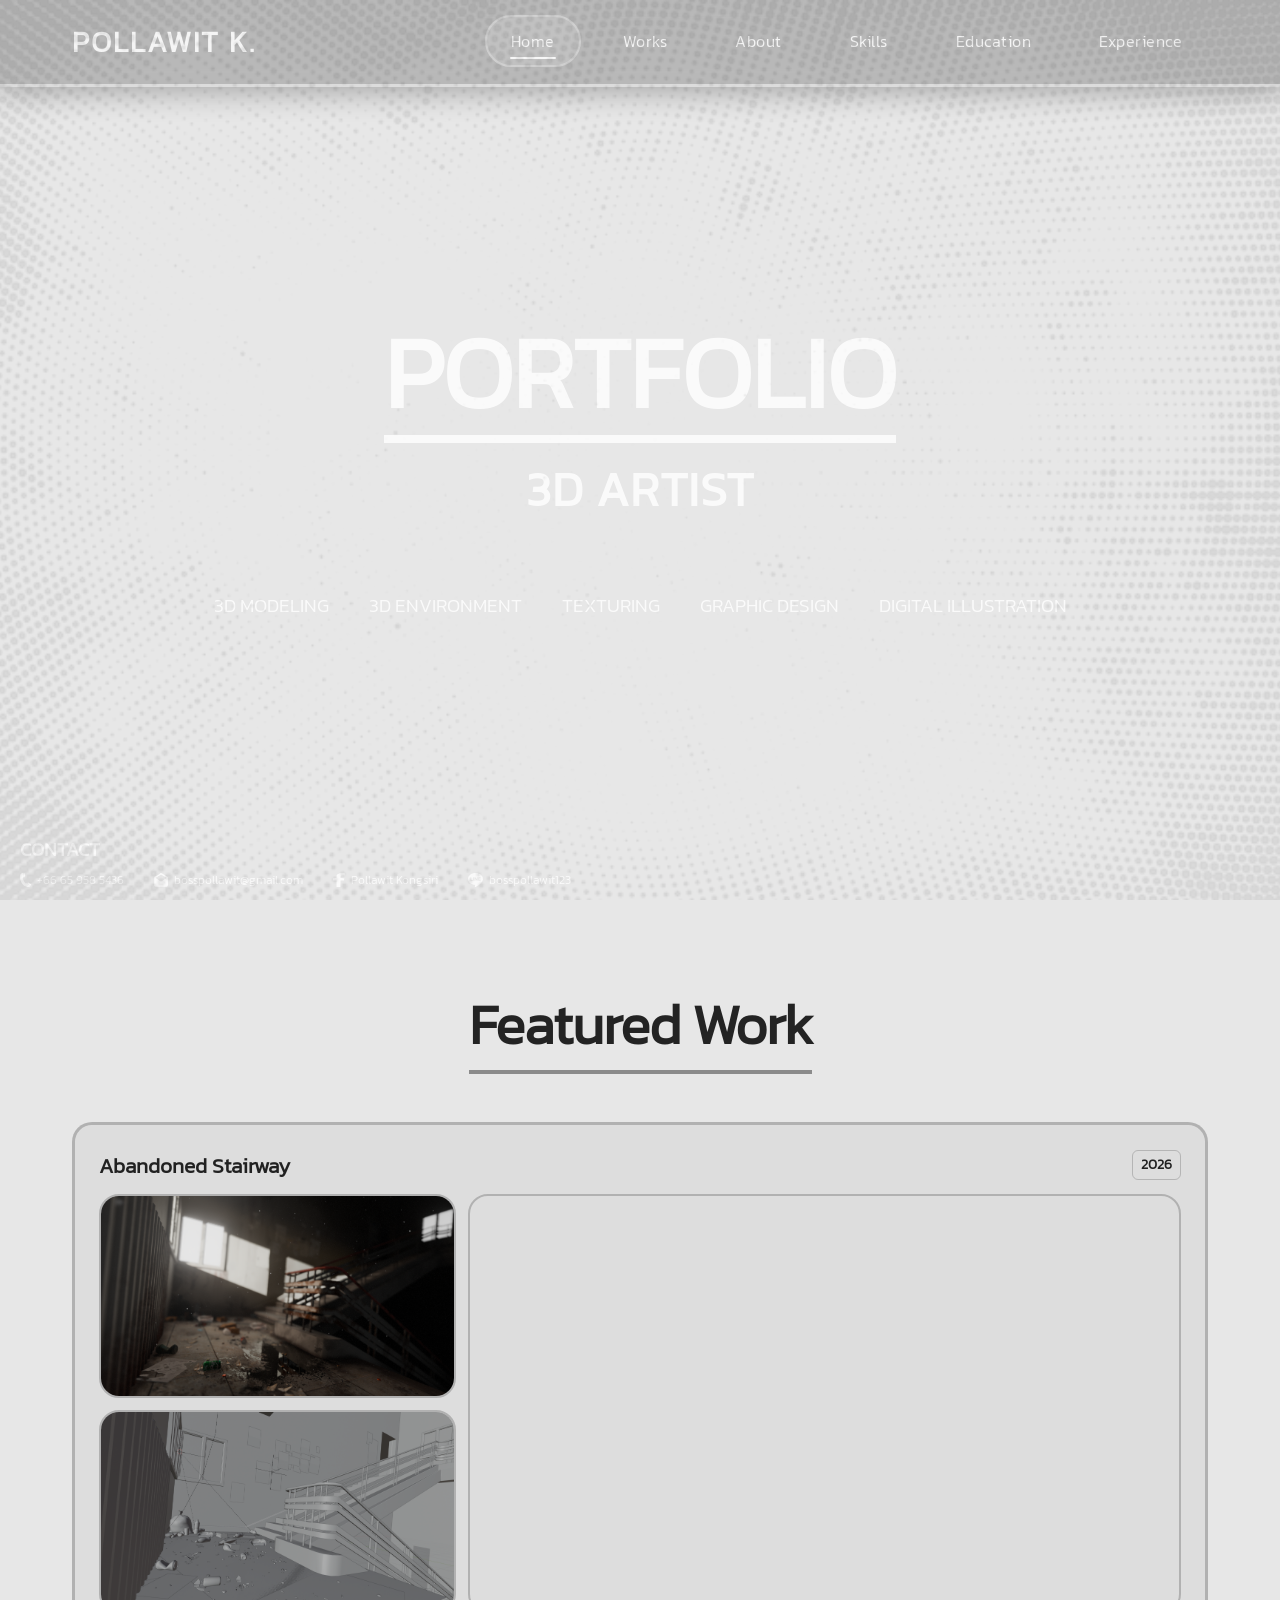
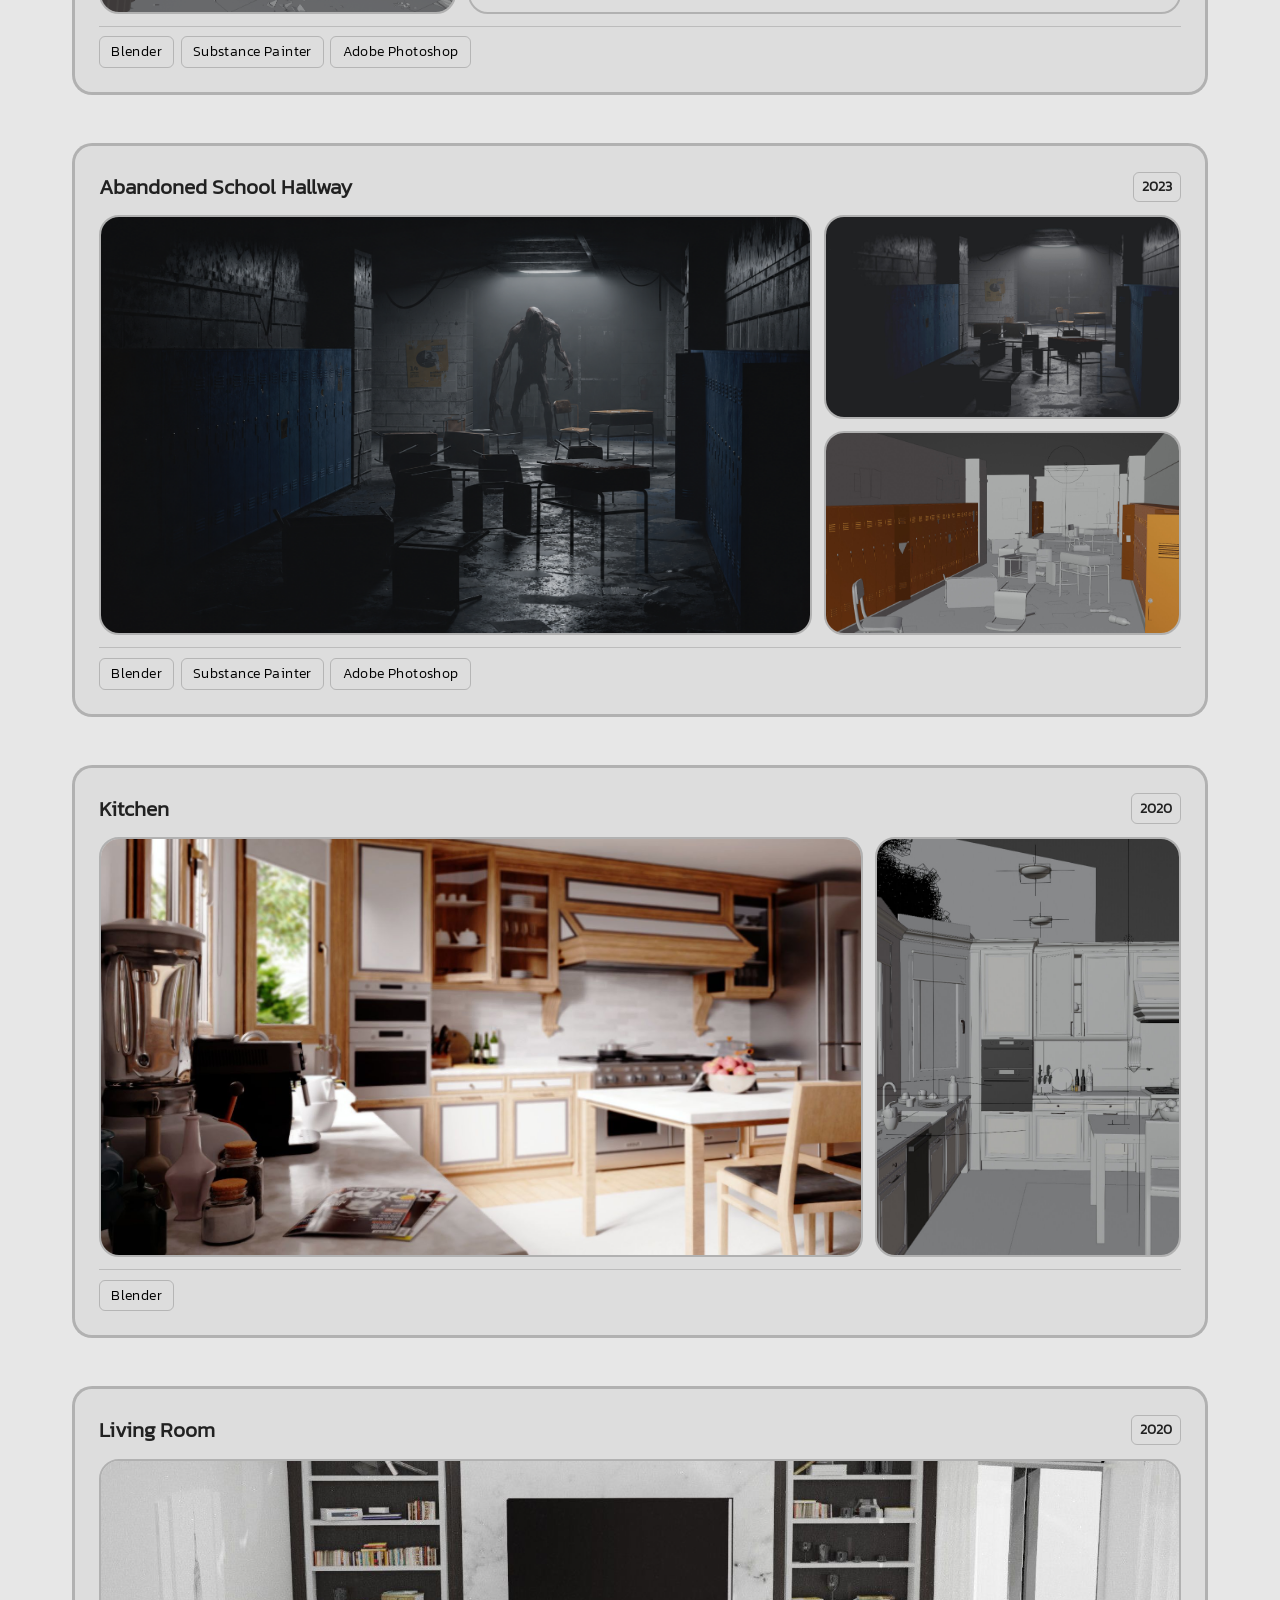
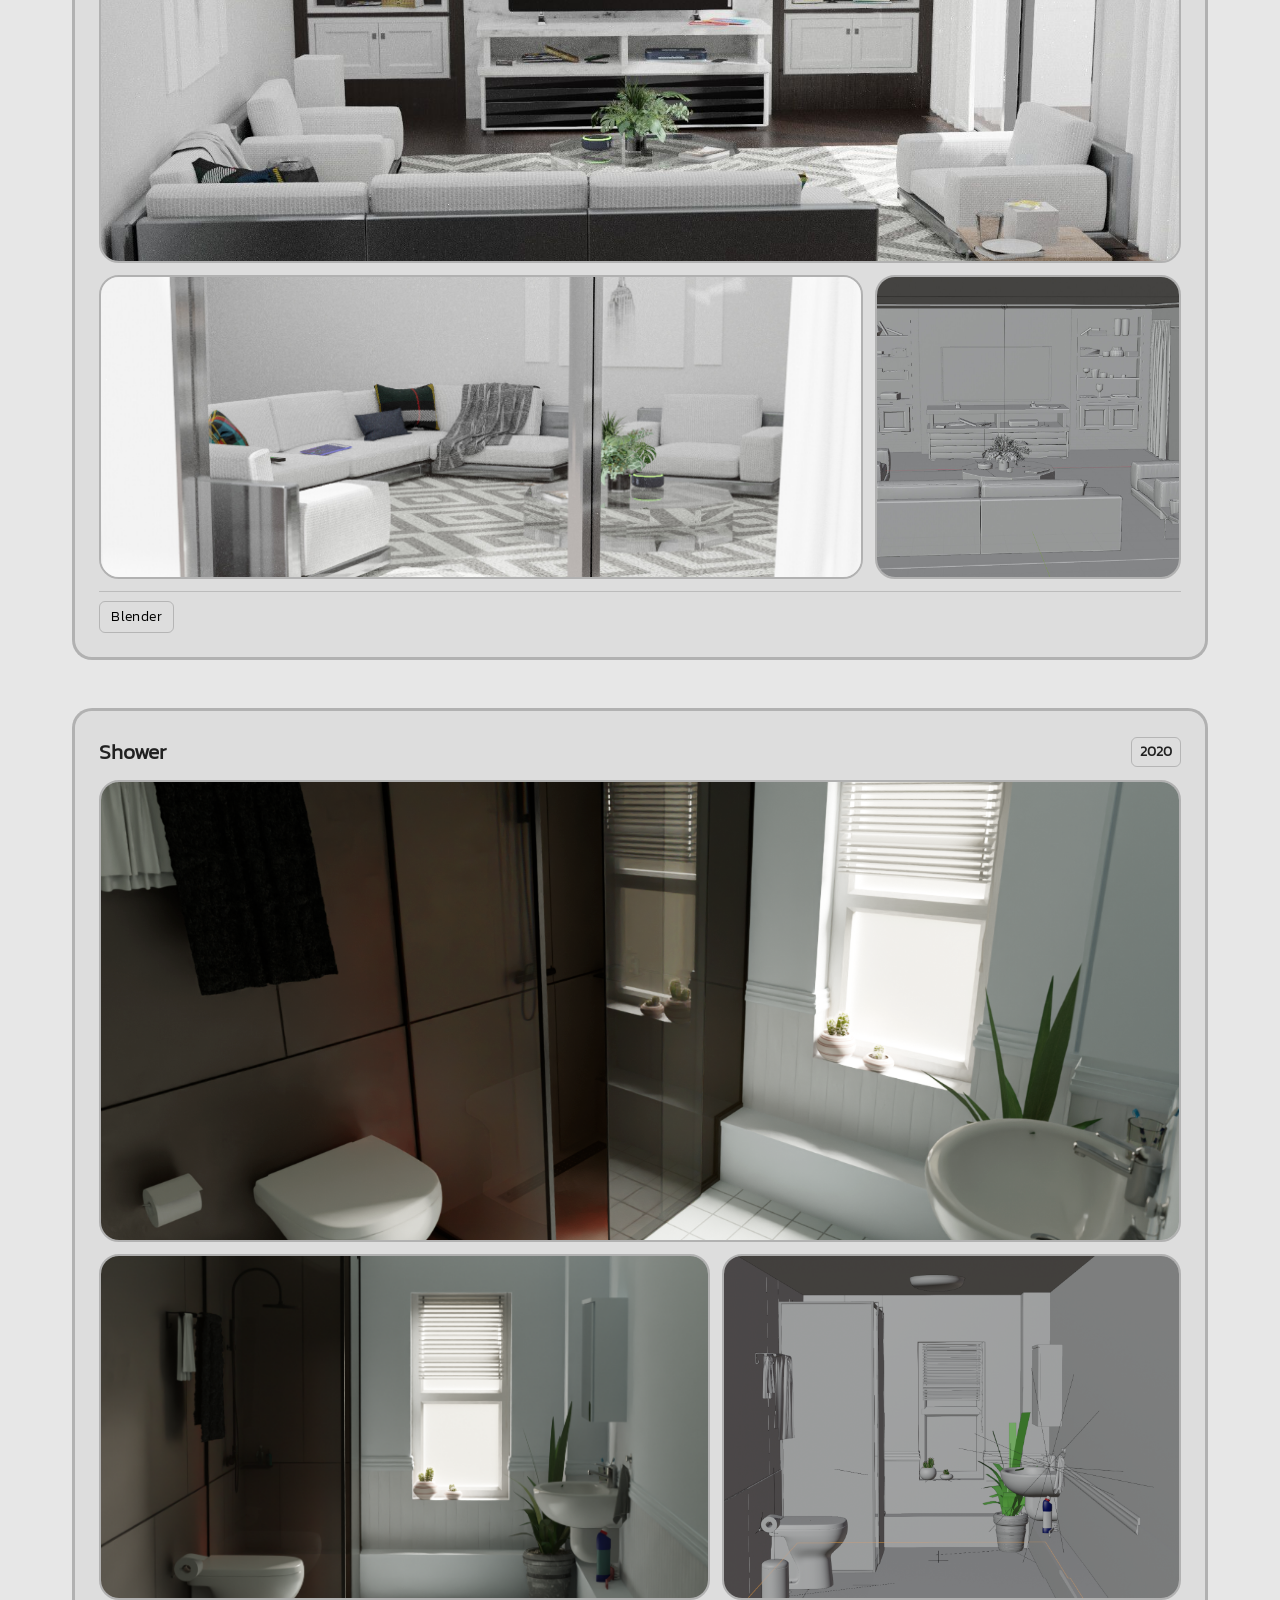
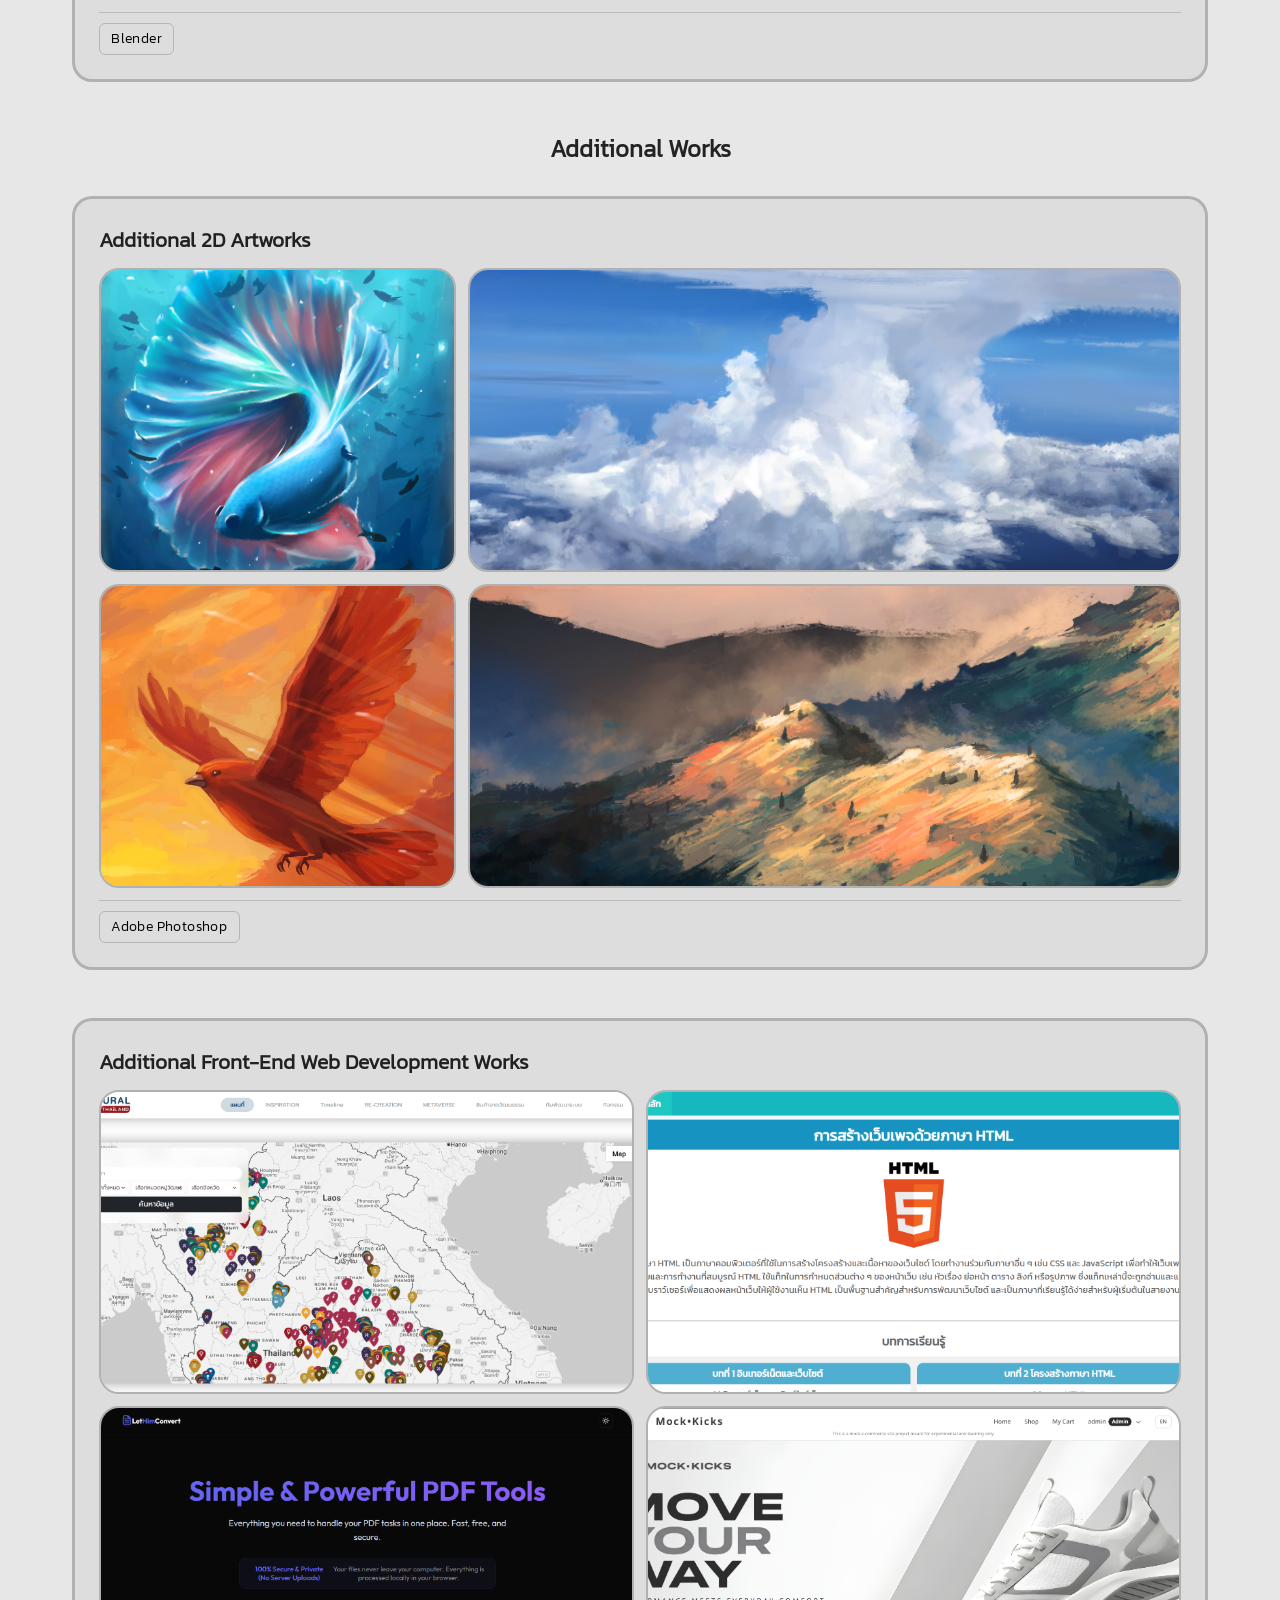
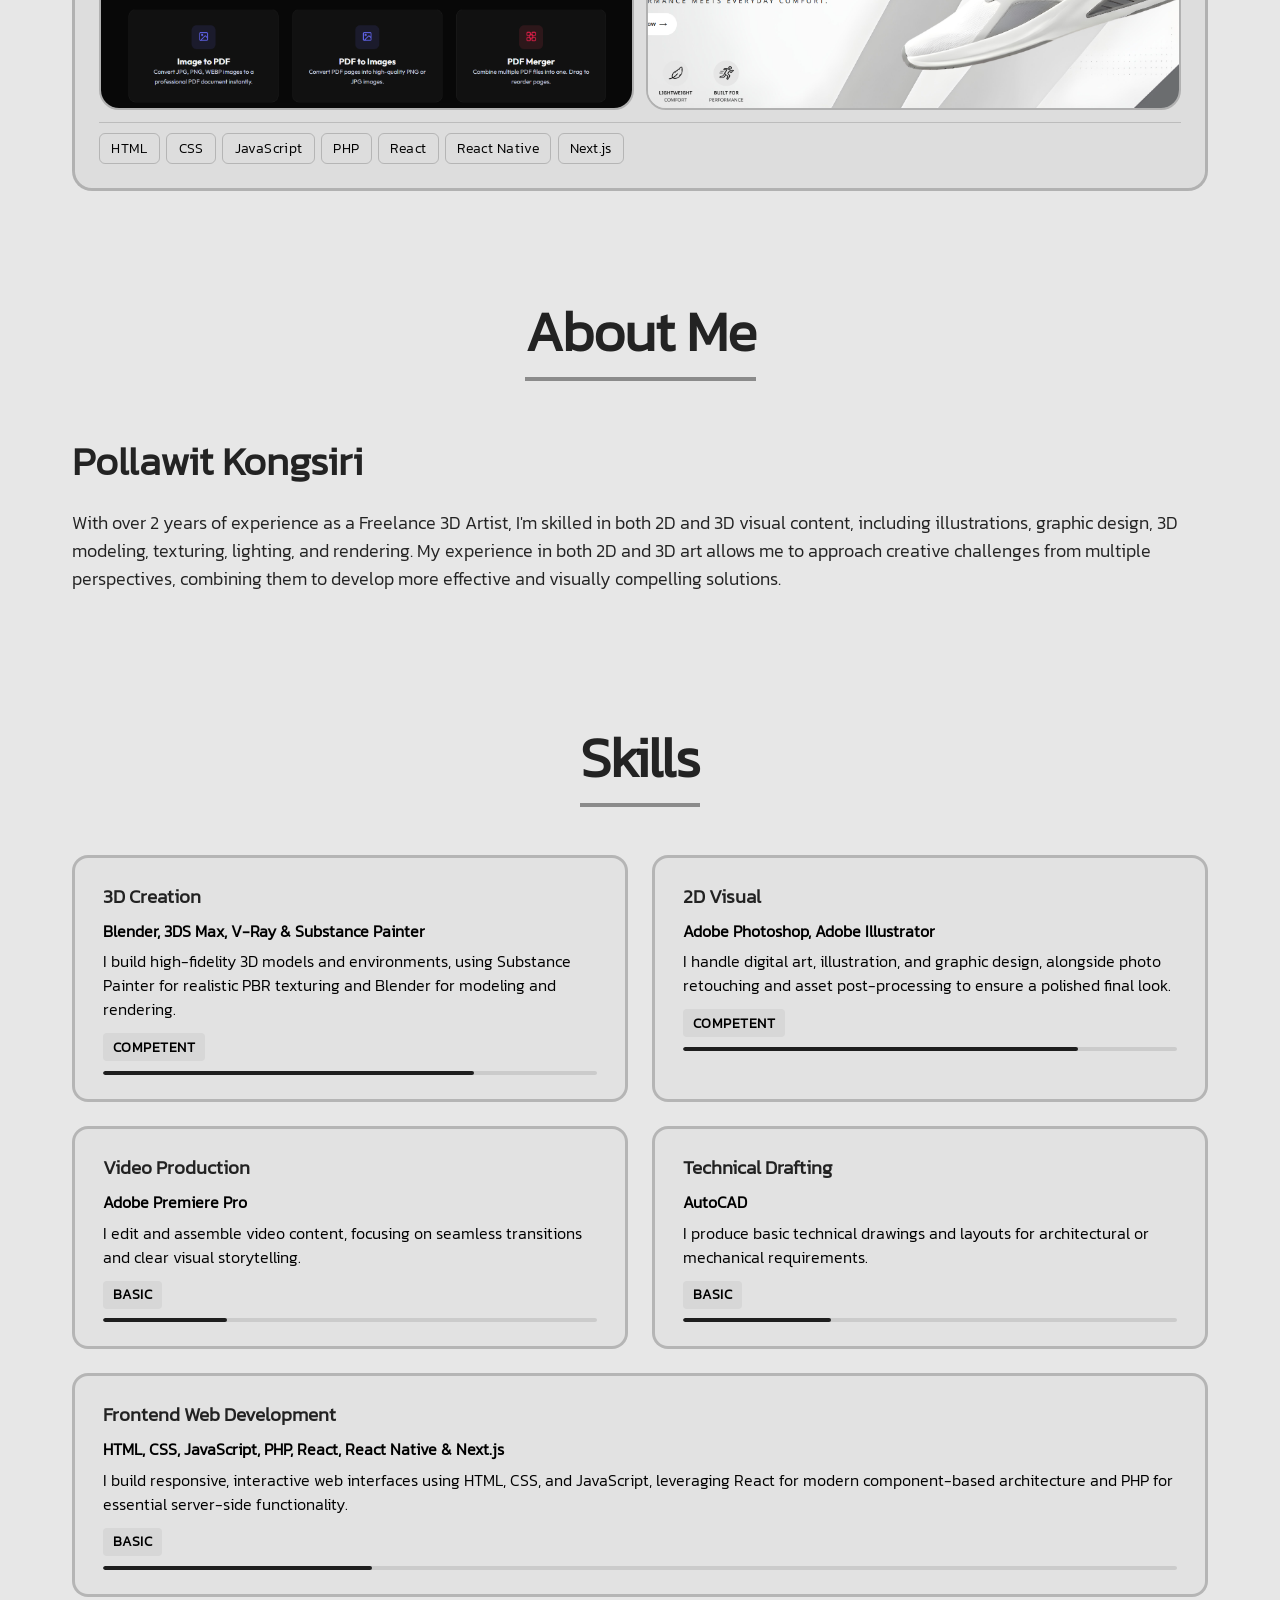
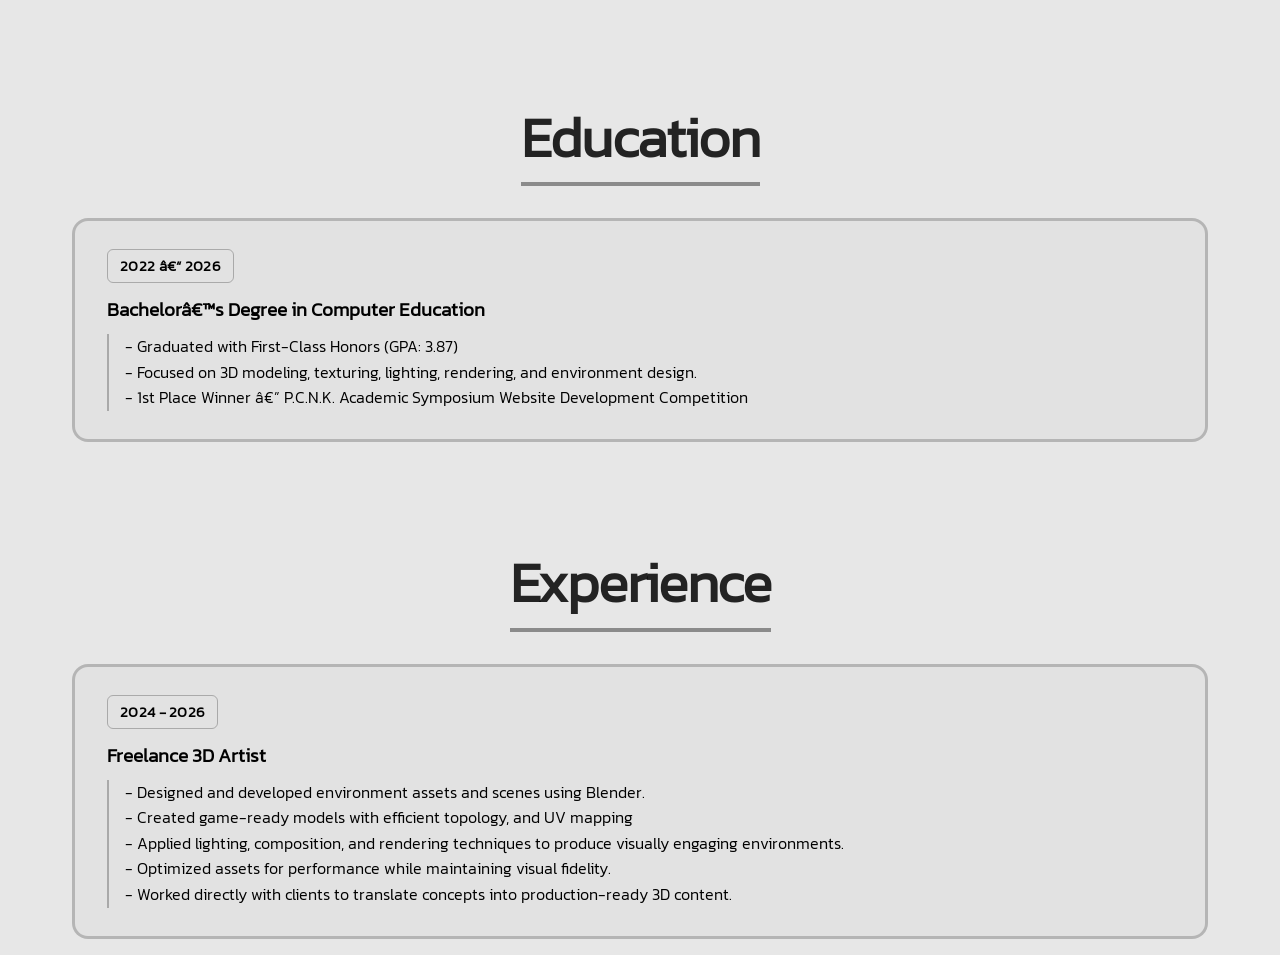
==== commit c2f544d1: "ye" ====
--- a/index.html
+++ b/index.html
@@ -1,4 +1,4 @@
-<!DOCTYPE html>
+﻿<!DOCTYPE html>
 <html lang="en">
 
 <head>
@@ -92,10 +92,7 @@
                     <h3 class="collage-title">Abandoned Stairway</h3>
                     <p class="collage-year">2026</p>
                 </div>
-                <p class="collage-desc">A detailed 3D environment of an abandoned building stairway, created to explore
-                    atmosphere, lighting, and environmental storytelling. The scene focuses on realistic materials,
-                    weathered surfaces, debris, and dramatic lighting to create a worn and immersive environment.</p>
-                <div class="featured-collage-three">
+                                <div class="featured-collage-three">
                     <div class="featured-collage-item">
                         <img src="3d2_1.png" alt="Featured 3D artwork">
                     </div>
@@ -122,11 +119,7 @@
                     <h3 class="collage-title">Abandoned School Hallway</h3>
                     <p class="collage-year">2023</p>
                 </div>
-                <p class="collage-desc">A 3D environment depicting an abandoned school hallway, focusing on atmosphere,
-                    environmental storytelling, and realistic materials. The scene was modeled and textured in Blender
-                    and Substance 3D Painter, with final lighting and post-production completed in Photoshop. A creature
-                    was later composited into the scene using Photoshop.</p>
-                <div class="featured-collage">
+                                <div class="featured-collage">
                     <div class="featured-collage-item featured-collage-item--main">
                         <img src="3d1_1.png" alt="Featured 3D artwork">
                     </div>
@@ -149,10 +142,7 @@
                     <h3 class="collage-title">Kitchen</h3>
                     <p class="collage-year">2020</p>
                 </div>
-                <p class="collage-desc">A detailed 3D kitchen environment created entirely in Blender, focusing on
-                    realistic modeling, interior composition, lighting, and material details to create a warm and
-                    inviting space.</p>
-                <div class="collage-grid-2">
+                                <div class="collage-grid-2">
                     <div class="featured-collage-item">
                         <img src="3d4_1.jpg" alt="Featured 3D artwork">
                     </div>
@@ -170,10 +160,7 @@
                     <h3 class="collage-title">Living Room</h3>
                     <p class="collage-year">2020</p>
                 </div>
-                <p class="collage-desc">A detailed 3D living room environment created entirely in Blender, focusing on
-                    realistic modeling, interior composition, lighting, and material details to create a warm and
-                    inviting space.</p>
-                <div class="collage-grid-4-main">
+                                <div class="collage-grid-4-main">
                     <div class="featured-collage-item main-left">
                         <img src="3d3_1.jpg" alt="Featured 3D artwork">
                     </div>
@@ -194,10 +181,7 @@
                     <h3 class="collage-title">Shower</h3>
                     <p class="collage-year">2020</p>
                 </div>
-                <p class="collage-desc">A detailed 3D Shower environment created entirely in Blender, focusing on
-                    realistic modeling, interior composition, lighting, and material details to create a warm and
-                    inviting space.</p>
-                <div class="collage-grid-4-main grid-3d5">
+                                <div class="collage-grid-4-main grid-3d5">
                     <div class="featured-collage-item main-left">
                         <img src="3d5_1.png" alt="Featured 3D artwork">
                     </div>
@@ -218,8 +202,7 @@
                 <div class="collage-header">
                     <h3 class="collage-title">Additional 2D Artworks</h3>
                 </div>
-                <p class="collage-desc">A collection of digital illustrations created in Adobe Photoshop</p>
-                <div class="portfolio-grid">
+                                <div class="portfolio-grid">
                     <div class="featured-collage-item">
                         <img src="2d1_1.png" alt="2D artwork">
                     </div>
@@ -242,9 +225,7 @@
                 <div class="collage-header">
                     <h3 class="collage-title">Additional Front-End Web Development Works</h3>
                 </div>
-                <p class="collage-desc">A collection of front-end web projects built with modern web technologies,
-                    showcasing responsive layouts, interactive interfaces, and functional web applications.</p>
-                <div class="portfolio-grid portfolio-grid--square">
+                                <div class="portfolio-grid portfolio-grid--square">
                     <div class="featured-collage-item">
                         <a href="https://wonderingg655.github.io/PortfolioWeb/" target="_blank" rel="noopener">
                             <img src="w1.png" alt="Front-end project">
@@ -377,11 +358,11 @@
 
             <div class="timeline-container">
                 <div class="timeline-content">
-                    <span class="timeline-year">2022 – 2026</span>
-                    <h3 class="timeline-title">Bachelor’s Degree in Computer Education</h3>
+                    <span class="timeline-year">2022 â€“ 2026</span>
+                    <h3 class="timeline-title">Bachelorâ€™s Degree in Computer Education</h3>
                     <p class="timeline-achievement">- Graduated with First-Class Honors (GPA: 3.87) <br>
                         - Focused on 3D modeling, texturing, lighting, rendering, and environment design. <br>
-                        - 1st Place Winner — P.C.N.K. Academic Symposium Website Development
+                        - 1st Place Winner â€” P.C.N.K. Academic Symposium Website Development
                         Competition</p>
                 </div>
             </div>
--- a/wstyle.css
+++ b/wstyle.css
@@ -925,7 +925,7 @@
 .featured-collage-item {
     overflow: hidden;
     border-radius: 20px;
-    border: 4px solid var(--border-color);
+    border: 2px solid var(--border-color);
     min-height: 0;
     position: relative;
     display: flex;
